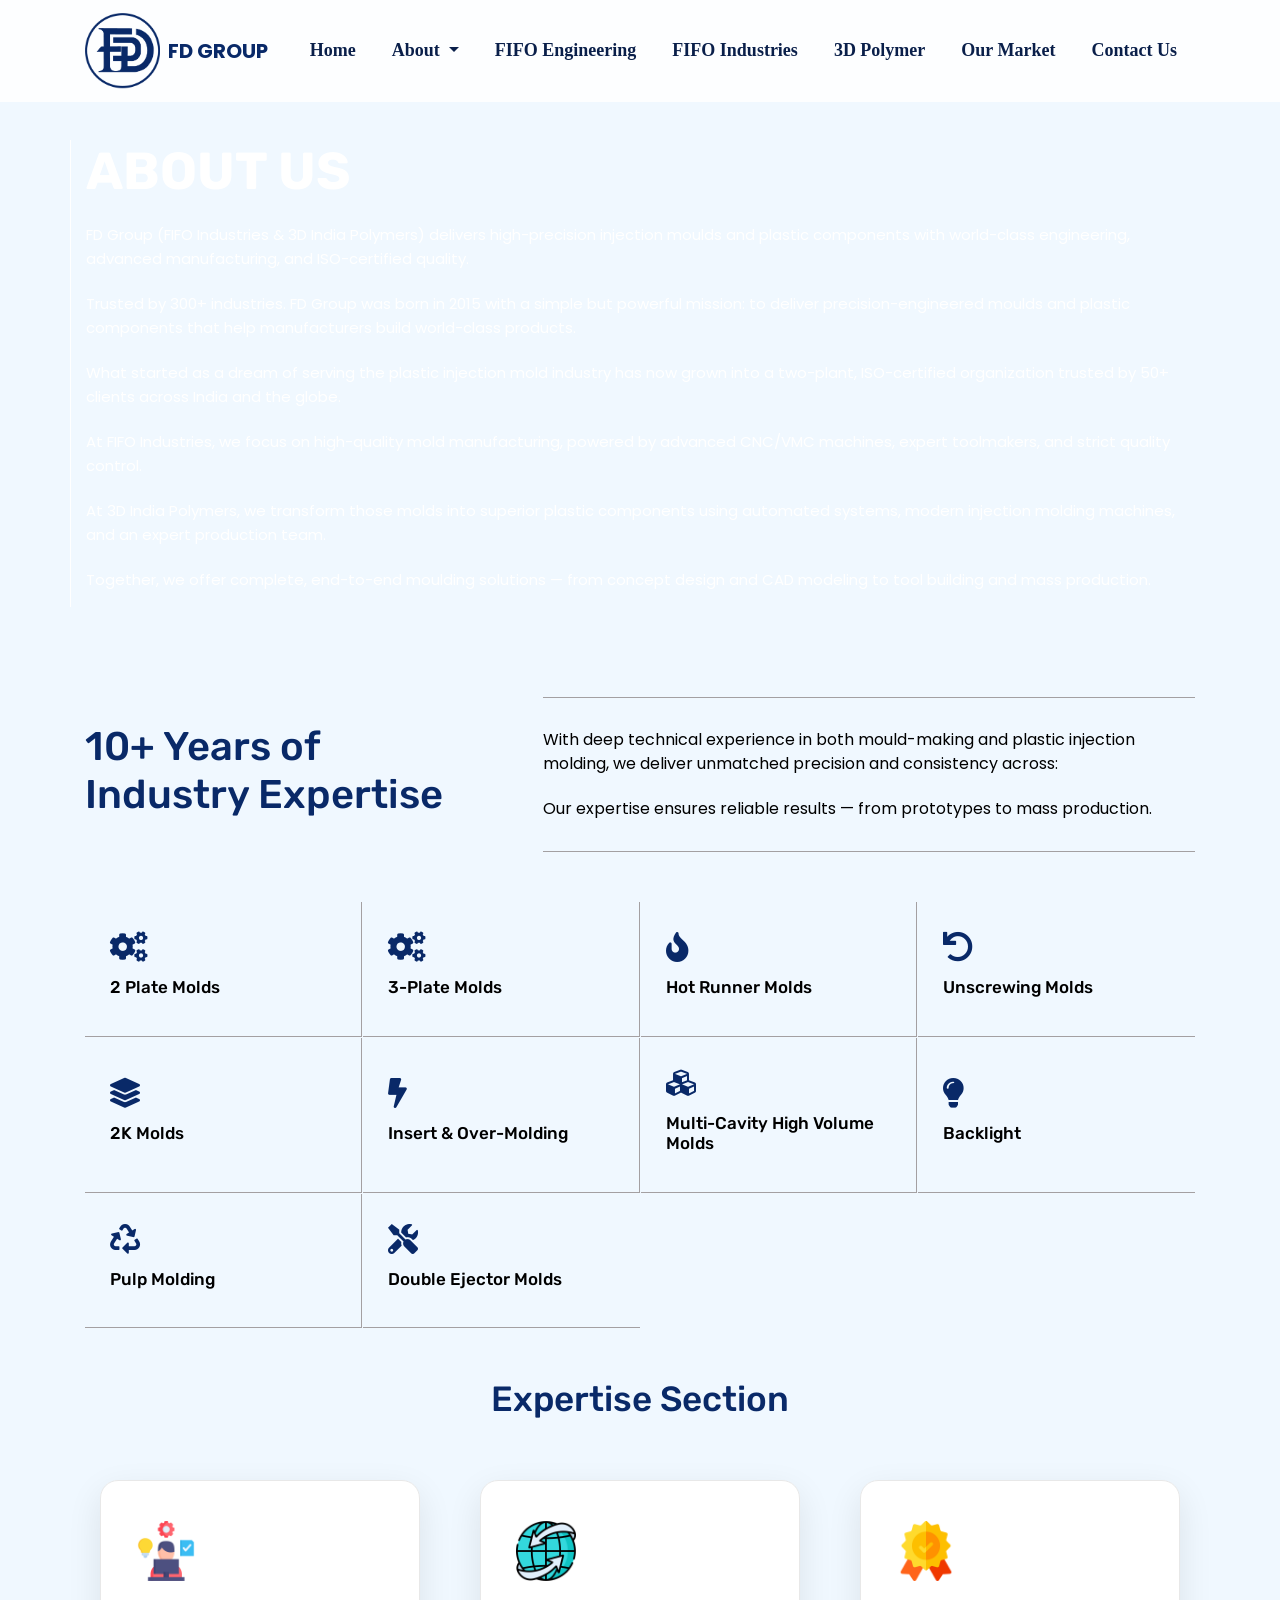
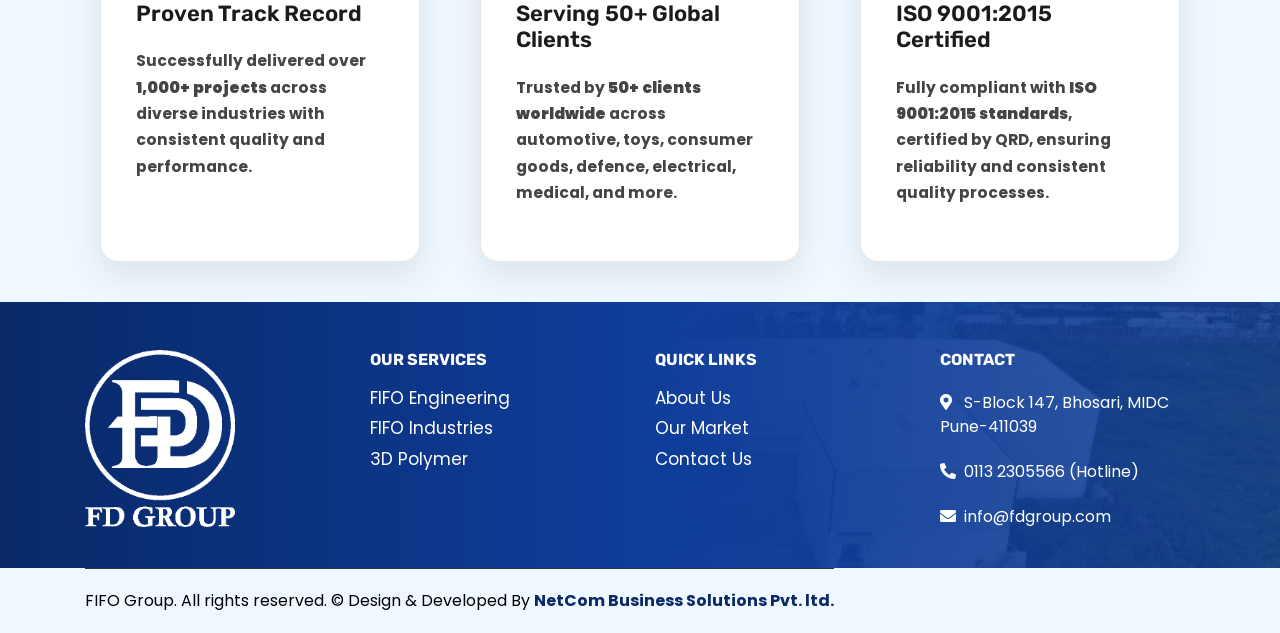
==== about.html @ 77d3b761 "first commit" ====
<!DOCTYPE html>
<html class="no-js" lang="zxx">
  <head>
    <meta charset="utf-8" />
    <meta http-equiv="x-ua-compatible" content="ie=edge" />
    <title>About Us</title>
    <meta name="description" content="" />
    <meta name="viewport" content="width=device-width, initial-scale=1" />
    <link
      rel="shortcut icon"
      type="image/x-icon"
      href="img/logo/fifo-logo-footer.png"
    />
    <!-- Place favicon.ico in the root directory -->

    <!-- CSS here -->
    <link rel="stylesheet" href="css/bootstrap.min.css" />
    <link rel="stylesheet" href="css/animate.min.css" />
    <link rel="stylesheet" href="css/magnific-popup.css" />
    <link rel="stylesheet" href="fontawesome/css/all.min.css" />
    <link rel="stylesheet" href="css/dripicons.css" />
    <link rel="stylesheet" href="css/slick.css" />
    <link rel="stylesheet" href="css/meanmenu.css" />
    <link rel="stylesheet" href="css/default.css" />
    <link rel="stylesheet" href="css/style.css" />
    <link rel="stylesheet" href="css/responsive.css" />
    <link
      rel="stylesheet"
      href="https://cdnjs.cloudflare.com/ajax/libs/animate.css/4.1.1/animate.min.css"
    />
  </head>
  <body>
    <!-- header -->
    <header>
      <nav class="navbar navbar-expand-lg fixed-top navbar-light">
        <div class="container">
          <!-- LOGO -->
          <a class="navbar-brand d-flex align-items-center" href="#">
            <img src="img/logo/fifo-new-logo.png" width="60" class="mr-2" />
            <span class="font-weight-bold">FD GROUP</span>
          </a>

          <!-- TOGGLER -->
          <button
            class="navbar-toggler"
            type="button"
            data-toggle="collapse"
            data-target="#mainMenu"
          >
            <span class="navbar-toggler-icon"></span>
          </button>

          <!-- MENU -->
          <div
            class="collapse navbar-collapse justify-content-end"
            id="mainMenu"
          >
            <ul class="navbar-nav">
              <li class="nav-item">
                <a class="nav-link" href="index.html">Home</a>
              </li>

              <!-- DROPDOWN -->
              <li class="nav-item dropdown">
                <a
                  class="nav-link dropdown-toggle"
                  href="#"
                  id="aboutDropdown"
                  data-toggle="dropdown"
                >
                  About
                </a>
                <div class="dropdown-menu">
                  <a class="dropdown-item" href="about.html"
                    >Company Background</a
                  >
                  <a class="dropdown-item" href="management-team.html"
                    >Management Team</a
                  >
                  <a class="dropdown-item" href="#">Quality & Certification</a>
                  <a class="dropdown-item" href="#">Locations</a>
                </div>
              </li>

              <li class="nav-item">
                <a class="nav-link" href="fifo-engineering.html"
                  >FIFO Engineering</a
                >
              </li>

              <li class="nav-item">
                <a class="nav-link" href="#">FIFO Industries</a>
              </li>

              <li class="nav-item">
                <a class="nav-link" href="#">3D Polymer</a>
              </li>

              <li class="nav-item">
                <a class="nav-link" href="our-market.html">Our Market</a>
              </li>

              <li class="nav-item">
                <a class="nav-link" href="contact.html">Contact Us</a>
              </li>
            </ul>
          </div>
        </div>
      </nav>
    </header>
    <!-- header-end -->
    <!-- main-area -->
    <main>
      <!-- breadcrumb-area -->

      <!-- <section>
        <div class="container">
          <div class="row">
            <div class="col-md-5">
              <h1 class="text-white about-title">ABOUT US</h1>
              <img src="img/about-expertise.JPG" class="about-img" />
            </div>
            <div class="col-lg-7">
              <p class="about-para text-white">
                FD Group (FIFO Industries & 3D India Polymers) delivers
                high-precision injection moulds and plastic components with
                world-class engineering, advanced manufacturing, and
                ISO-certified quality.
              </p>
              <p class="about-para text-white">
                Trusted by 300+ industries. FD Group was born in 2015 with a
                simple but powerful mission: to deliver precision-engineered
                moulds and plastic components that help manufacturers build
                world-class products. <br />
              </p>
              <p class="about-para text-white">
                What started as a dream of serving the plastic injection mold
                industry has now grown into a two-plant, ISO-certified
                organization trusted by 50+ clients across India and the globe.
                <br />
              </p>
              <p class="about-para text-white">
                At FIFO Industries, we focus on high-quality mold manufacturing,
                powered by advanced CNC/VMC machines, expert toolmakers, and
                strict quality control.<br />
              </p>

              <p class="about-para text-white">
                At 3D India Polymers, we transform those molds into superior
                plastic components using automated systems, modern injection
                molding machines, and an expert production team. <br />
              </p>
              <p class="about-para text-white">
                Together, we offer complete, end-to-end moulding solutions —
                from concept design and CAD modeling to tool building and mass
                production.
              </p>
            </div>
          </div>
        </div>
      </section> -->

      <section class="about-dpc-section">
        <div class="container">
          <div class="row">
            <!-- LEFT CONTENT -->
            <div class="col-lg-12">
              <h1 class="text-white about-title">ABOUT US</h1>

              <p class="about-para text-white">
                FD Group (FIFO Industries & 3D India Polymers) delivers
                high-precision injection moulds and plastic components with
                world-class engineering, advanced manufacturing, and
                ISO-certified quality.
              </p>
              <p class="about-para text-white">
                Trusted by 300+ industries. FD Group was born in 2015 with a
                simple but powerful mission: to deliver precision-engineered
                moulds and plastic components that help manufacturers build
                world-class products. <br />
              </p>
              <p class="about-para text-white">
                What started as a dream of serving the plastic injection mold
                industry has now grown into a two-plant, ISO-certified
                organization trusted by 50+ clients across India and the globe.
                <br />
              </p>
              <p class="about-para text-white">
                At FIFO Industries, we focus on high-quality mold manufacturing,
                powered by advanced CNC/VMC machines, expert toolmakers, and
                strict quality control.<br />
              </p>

              <p class="about-para text-white">
                At 3D India Polymers, we transform those molds into superior
                plastic components using automated systems, modern injection
                molding machines, and an expert production team. <br />
              </p>
              <p class="about-para text-white">
                Together, we offer complete, end-to-end moulding solutions —
                from concept design and CAD modeling to tool building and mass
                production.
              </p>
            </div>

            <!-- RIGHT IMAGE -->
            <!-- <div class="col-lg-3">
              <div class="about-img-box">
                <img src="img/about-expertise.JPG" class="about-img" />
              </div>
            </div> -->
          </div>
        </div>
      </section>

      <!-- <section class="about">
        <div class="container">
          <div class="row">
            <div class="col-md-5">
              <img src="img/why-choose-us.JPG" alt="" />
            </div>
            <div class="col-lg-7">
              <h1 class="text-white about-title">ABOUT US</h1>

              <p class="about-para text-white">
                FD Group (FIFO Industries & 3D India Polymers) delivers
                high-precision injection moulds and plastic components with
                world-class engineering, advanced manufacturing, and
                ISO-certified quality.
              </p>
              <p class="about-para text-white">
                Trusted by 300+ industries. FD Group was born in 2015 with a
                simple but powerful mission: to deliver precision-engineered
                moulds and plastic components that help manufacturers build
                world-class products. <br />
              </p>
              <p class="about-para text-white">
                What started as a dream of serving the plastic injection mold
                industry has now grown into a two-plant, ISO-certified
                organization trusted by 50+ clients across India and the globe.
                <br />
              </p>
              <p class="about-para text-white">
                At FIFO Industries, we focus on high-quality mold manufacturing,
                powered by advanced CNC/VMC machines, expert toolmakers, and
                strict quality control.<br />
              </p>

              <p class="about-para text-white">
                At 3D India Polymers, we transform those molds into superior
                plastic components using automated systems, modern injection
                molding machines, and an expert production team. <br />
              </p>
              <p class="about-para text-white">
                Together, we offer complete, end-to-end moulding solutions —
                from concept design and CAD modeling to tool building and mass
                production.
              </p>
            </div>
          </div>
        </div>
      </section> -->

      <section class="mini-section1">
        <div class="container">
          <div class="text">
            <div class="text">
              <h1>
                10+ Years of <br />
                Industry Expertise
              </h1>
            </div>
            <div class="text2">
              <hr />
              <p>
                With deep technical experience in both mould-making and plastic
                injection molding, we deliver unmatched precision and
                consistency across:
              </p>
              <p>
                Our expertise ensures reliable results — from prototypes to mass
                production.
              </p>
              <hr />
            </div>
          </div>
        </div>
      </section>

      <section class="mini-section">
        <div class="w-layout-blockcontainer container w-container">
          <div class="service-wrap">
            <div
              data-w-id="7a7e7ac7-c0bf-122e-ecba-cdf58e0408f5"
              class="w-dyn-list"
              style="
                opacity: 1;
                transform: translate3d(0px, 0px, 0px) scale3d(1, 1, 1)
                  rotateX(0deg) rotateY(0deg) rotateZ(0deg) skew(0deg, 0deg);
                transform-style: preserve-3d;
              "
            >
              <div role="list" class="service-block w-dyn-items">
                <div role="listitem" class="collection-item w-dyn-item">
                  <a
                    data-w-id="677d3052-27be-6356-439b-ff1f54be1cab"
                    href="/service/e-commerce-solutions"
                    class="service-mini-card w-inline-block"
                    ><div class="service-inner">
                      <i class="fa fa-cogs"></i>
                      <!-- <img
                        src="https://cdn.prod.website-files.com/67bc4cf7599f8d427e755433/67f8b754d1d997a80bdb32c3_service-icon-08.svg"
                        loading="lazy"
                        width="24"
                        height="24"
                        alt="E-commerce Solutions"
                      /> -->
                      <h4 class="color-white">2 Plate Molds</h4>
                    </div>
                    <div class="card-animation" style="display: none">
                      <div
                        class="card-col white-10"
                        style="width: 0%; height: 132px"
                      ></div>
                      <div
                        class="card-col white-10"
                        style="width: 0%; height: 132px"
                      ></div>
                      <div
                        class="card-col white-10"
                        style="width: 0%; height: 132px"
                      ></div>
                      <div
                        class="card-col white-10"
                        style="width: 0%; height: 132px"
                      ></div></div
                  ></a>
                </div>
                <div role="listitem" class="collection-item w-dyn-item">
                  <a
                    data-w-id="677d3052-27be-6356-439b-ff1f54be1cab"
                    href="/service/social-media-management"
                    class="service-mini-card w-inline-block"
                    ><div class="service-inner">
                      <i class="fa fa-cogs"></i>
                      <h4 class="color-white">3-Plate Molds</h4>
                    </div>
                    <div class="card-animation" style="display: none">
                      <div
                        class="card-col white-10"
                        style="width: 0%; height: 132px"
                      ></div>
                      <div
                        class="card-col white-10"
                        style="width: 0%; height: 132px"
                      ></div>
                      <div
                        class="card-col white-10"
                        style="width: 0%; height: 132px"
                      ></div>
                      <div
                        class="card-col white-10"
                        style="width: 0%; height: 132px"
                      ></div></div
                  ></a>
                </div>
                <div role="listitem" class="collection-item w-dyn-item">
                  <a
                    data-w-id="677d3052-27be-6356-439b-ff1f54be1cab"
                    href="/service/seo-content-strategy"
                    class="service-mini-card w-inline-block"
                    ><div class="service-inner">
                      <i class="fa fa-fire"></i>
                      <h4 class="color-white">Hot Runner Molds</h4>
                    </div>
                    <div class="card-animation" style="display: none">
                      <div
                        class="card-col white-10"
                        style="width: 0%; height: 132px"
                      ></div>
                      <div
                        class="card-col white-10"
                        style="width: 0%; height: 132px"
                      ></div>
                      <div
                        class="card-col white-10"
                        style="width: 0%; height: 132px"
                      ></div>
                      <div
                        class="card-col white-10"
                        style="width: 0%; height: 132px"
                      ></div></div
                  ></a>
                </div>
                <div role="listitem" class="collection-item w-dyn-item">
                  <a
                    data-w-id="677d3052-27be-6356-439b-ff1f54be1cab"
                    href="/service/brand-identity"
                    class="service-mini-card w-inline-block"
                    ><div class="service-inner">
                      <i class="fa fa-undo"></i>
                      <h4 class="color-white">Unscrewing Molds</h4>
                    </div>
                    <div class="card-animation" style="display: none">
                      <div
                        class="card-col white-10"
                        style="width: 0%; height: 132px"
                      ></div>
                      <div
                        class="card-col white-10"
                        style="width: 0%; height: 132px"
                      ></div>
                      <div
                        class="card-col white-10"
                        style="width: 0%; height: 132px"
                      ></div>
                      <div
                        class="card-col white-10"
                        style="width: 0%; height: 132px"
                      ></div></div
                  ></a>
                </div>

                <div role="listitem" class="collection-item w-dyn-item">
                  <a
                    data-w-id="677d3052-27be-6356-439b-ff1f54be1cab"
                    href="/service/web-development"
                    class="service-mini-card w-inline-block"
                    ><div class="service-inner">
                      <i class="fa fa-layer-group"></i>
                      <h4 class="color-white">2K Molds</h4>
                    </div>
                    <div class="card-animation" style="display: none">
                      <div
                        class="card-col white-10"
                        style="width: 0%; height: 132px"
                      ></div>
                      <div
                        class="card-col white-10"
                        style="width: 0%; height: 132px"
                      ></div>
                      <div
                        class="card-col white-10"
                        style="width: 0%; height: 132px"
                      ></div>
                      <div
                        class="card-col white-10"
                        style="width: 0%; height: 132px"
                      ></div></div
                  ></a>
                </div>
                <div role="listitem" class="collection-item w-dyn-item">
                  <a
                    data-w-id="677d3052-27be-6356-439b-ff1f54be1cab"
                    href="/service/digital-marketing"
                    class="service-mini-card w-inline-block"
                    ><div class="service-inner">
                      <i class="fa fa-bolt"></i>
                      <h4 class="color-white">Insert & Over-Molding</h4>
                    </div>
                    <div class="card-animation" style="display: none">
                      <div
                        class="card-col white-10"
                        style="width: 0%; height: 132px"
                      ></div>
                      <div
                        class="card-col white-10"
                        style="width: 0%; height: 132px"
                      ></div>
                      <div
                        class="card-col white-10"
                        style="width: 0%; height: 132px"
                      ></div>
                      <div
                        class="card-col white-10"
                        style="width: 0%; height: 132px"
                      ></div></div
                  ></a>
                </div>
                <div role="listitem" class="collection-item w-dyn-item">
                  <a
                    data-w-id="677d3052-27be-6356-439b-ff1f54be1cab"
                    href="/service/app-development"
                    class="service-mini-card w-inline-block"
                    ><div class="service-inner">
                      <i class="fa fa-cubes"></i>
                      <h4 class="color-white">
                        Multi-Cavity High Volume Molds
                      </h4>
                    </div>
                    <div class="card-animation" style="display: none">
                      <div
                        class="card-col white-10"
                        style="width: 0%; height: 132px"
                      ></div>
                      <div
                        class="card-col white-10"
                        style="width: 0%; height: 132px"
                      ></div>
                      <div
                        class="card-col white-10"
                        style="width: 0%; height: 132px"
                      ></div>
                      <div
                        class="card-col white-10"
                        style="width: 0%; height: 132px"
                      ></div></div
                  ></a>
                </div>
                <div role="listitem" class="collection-item w-dyn-item">
                  <a
                    data-w-id="677d3052-27be-6356-439b-ff1f54be1cab"
                    href="/service/ui-ux-design"
                    class="service-mini-card w-inline-block"
                    ><div class="service-inner">
                      <i class="fa fa-lightbulb"></i>
                      <h4 class="color-white">Backlight</h4>
                    </div>
                    <div class="card-animation" style="display: none">
                      <div
                        class="card-col white-10"
                        style="width: 0%; height: 132px"
                      ></div>
                      <div
                        class="card-col white-10"
                        style="width: 0%; height: 132px"
                      ></div>
                      <div
                        class="card-col white-10"
                        style="width: 0%; height: 132px"
                      ></div>
                      <div
                        class="card-col white-10"
                        style="width: 0%; height: 132px"
                      ></div></div
                  ></a>
                </div>
                <div role="listitem" class="collection-item w-dyn-item">
                  <a
                    data-w-id="677d3052-27be-6356-439b-ff1f54be1cab"
                    href="/service/ui-ux-design"
                    class="service-mini-card w-inline-block"
                    ><div class="service-inner">
                      <i class="fa fa-recycle"></i>
                      <h4 class="color-white">Pulp Molding</h4>
                    </div>
                    <div class="card-animation" style="display: none">
                      <div
                        class="card-col white-10"
                        style="width: 0%; height: 132px"
                      ></div>
                      <div
                        class="card-col white-10"
                        style="width: 0%; height: 132px"
                      ></div>
                      <div
                        class="card-col white-10"
                        style="width: 0%; height: 132px"
                      ></div>
                      <div
                        class="card-col white-10"
                        style="width: 0%; height: 132px"
                      ></div></div
                  ></a>
                </div>
                <div role="listitem" class="collection-item w-dyn-item">
                  <a
                    data-w-id="677d3052-27be-6356-439b-ff1f54be1cab"
                    href="/service/ui-ux-design"
                    class="service-mini-card w-inline-block"
                    ><div class="service-inner">
                      <i class="fa fa-tools"></i>
                      <h4 class="color-white">Double Ejector Molds</h4>
                    </div>
                    <div class="card-animation" style="display: none">
                      <div
                        class="card-col white-10"
                        style="width: 0%; height: 132px"
                      ></div>
                      <div
                        class="card-col white-10"
                        style="width: 0%; height: 132px"
                      ></div>
                      <div
                        class="card-col white-10"
                        style="width: 0%; height: 132px"
                      ></div>
                      <div
                        class="card-col white-10"
                        style="width: 0%; height: 132px"
                      ></div></div
                  ></a>
                </div>
              </div>
            </div>
          </div>
        </div>
      </section>

      <section class="features-section">
        <div class="container section-title">
          <h2>Expertise Section</h2>
          <div class="row wow animate__animated animate__fadeInUp">
            <!-- Card 1 -->
            <div class="col-md-4">
              <div class="feature-box">
                <img src="img/icon/project.png" alt="Proven Track Record" />
                <h3 class="feature-title">Proven Track Record</h3>
                <p class="feature-text">
                  Successfully delivered over
                  <strong>1,000+ projects</strong> across diverse industries
                  with consistent quality and performance.
                </p>
              </div>
            </div>

            <!-- Card 2 -->
            <div class="col-md-4">
              <div class="feature-box">
                <img src="img/icon/worldwide.png" alt="Proven Track Record" />
                <h3 class="feature-title">Serving 50+ Global Clients</h3>
                <p class="feature-text">
                  Trusted by <strong>50+ clients worldwide</strong> across
                  automotive, toys, consumer goods, defence, electrical,
                  medical, and more.
                </p>
              </div>
            </div>

            <!-- Card 3 -->
            <div class="col-md-4">
              <div class="feature-box">
                <img src="img/icon/certified.png" alt="Proven Track Record" />
                <h3 class="feature-title">ISO 9001:2015 Certified</h3>
                <p class="feature-text">
                  Fully compliant with <strong>ISO 9001:2015 standards</strong>,
                  certified by QRD, ensuring reliability and consistent quality
                  processes.
                </p>
              </div>
            </div>
          </div>
        </div>
      </section>

      <!-- about-area-end -->
    </main>
    <!-- main-area-end -->
    <!-- footer -->
    <footer class="footer bg-light text-dark pt-5">
      <div class="container">
        <div class="row">
          <!-- Logo & Description -->
          <div class="col-md-3 mb-4">
            <img
              src="img/logo/fifo-logo-footer.png"
              alt="FD Group Logo"
              class="mb-3"
              style="width: 150px"
            />

            <!-- <div class="social-icons">
              <a href="#" class="btn btn-outline-dark btn-sm rounded-0 mr-2"
                ><i class="fab fa-facebook-f"></i
              ></a>
              <a href="#" class="btn btn-outline-dark btn-sm rounded-0 mr-2"
                ><i class="fab fa-instagram"></i
              ></a>
              <a href="#" class="btn btn-outline-dark btn-sm rounded-0 mr-2"
                ><i class="fab fa-linkedin-in"></i
              ></a>
            </div> -->
          </div>

          <!-- Services -->
          <div class="col-md-3 mb-4">
            <h6 class="text-uppercase font-weight-bold mb-3">Our Services</h6>
            <ul class="list-unstyled">
              <li><a href="fifo-engineering.html">FIFO Engineering</a></li>
              <li><a href="#">FIFO Industries</a></li>
              <li><a href="#">3D Polymer</a></li>
            </ul>
          </div>

          <!-- Quick Links -->
          <div class="col-md-3 mb-4">
            <h6 class="text-uppercase font-weight-bold mb-3">Quick Links</h6>
            <ul class="list-unstyled">
              <li><a href="about.html">About Us</a></li>
              <li><a href="our-market.html">Our Market</a></li>

              <li><a href="contact.html">Contact Us</a></li>
            </ul>
          </div>

          <!-- Contact Info -->
          <div class="col-md-3 mb-4">
            <h6 class="text-uppercase font-weight-bold mb-3">Contact</h6>
            <p style="color: white">
              <i class="fas fa-map-marker-alt mr-2" style="color: white"></i>
              S-Block 147, Bhosari, MIDC Pune-411039
            </p>
            <p style="color: white">
              <i class="fas fa-phone-alt mr-2" style="color: #fff"></i>0113
              2305566 (Hotline)
            </p>
            <p style="color: white">
              <i class="fas fa-envelope mr-2" style="color: #fff"></i
              >info@fdgroup.com
            </p>
          </div>
        </div>

        <!-- <div class="text-center">
          <p class="mb-0">© 2025 FD GROUP. All Rights Reserved.</p>
        </div> -->
      </div>
    </footer>
    <div class="container">
      <div class="copyright-wrap">
        <div class="container">
          <div class="row">
            <div class="copyright-text text-center">
              <p>
                FIFO Group. All rights reserved. © Design &amp; Developed By
                <a href="https://netcom-india.com/" target="_blank"
                  ><b> NetCom Business Solutions Pvt. ltd. </b></a
                >
              </p>
            </div>
          </div>
        </div>
      </div>
    </div>
    <!-- footer-end -->

    <!-- JS here -->
    <script src="js/vendor/modernizr-3.5.0.min.js"></script>
    <script src="js/vendor/jquery-1.12.4.min.js"></script>
    <script src="js/popper.min.js"></script>
    <script src="js/bootstrap.min.js"></script>
    <script src="js/one-page-nav-min.js"></script>
    <script src="js/slick.min.js"></script>
    <script src="js/ajax-form.js"></script>
    <script src="js/paroller.js"></script>
    <script src="js/wow.min.js"></script>
    <script src="js/js_isotope.pkgd.min.js"></script>
    <script src="js/imagesloaded.min.js"></script>
    <script src="js/jquery.meanmenu.min.js"></script>
    <script src="js/parallax.min.js"></script>
    <script src="js/jquery.waypoints.min.js"></script>
    <script src="js/jquery.counterup.min.js"></script>
    <script src="js/jquery.scrollUp.min.js"></script>
    <script src="js/parallax-scroll.js"></script>
    <script src="js/jquery.magnific-popup.min.js"></script>
    <script src="js/element-in-view.js"></script>
    <script src="js/main.js"></script>
    <script src="https://cdnjs.cloudflare.com/ajax/libs/wow/1.1.2/wow.min.js"></script>
  </body>

  <!-- Mirrored from htmldemo.zcubethemes.com/fabr/about.html by HTTrack Website Copier/3.x [XR&CO'2014], Mon, 01 Sep 2025 11:55:13 GMT -->
</html>
---- css/dripicons.css ----
@charset "UTF-8";

@font-face {
  font-family: "dripicons-v2";
  src:url("../fonts/dripicons-v2.eot");
  src:url("../fonts/dripicons-v2d41d.eot?#iefix") format("embedded-opentype"),
    url("../fonts/dripicons-v2.woff") format("woff"),
    url("../fonts/dripicons-v2.ttf") format("truetype"),
    url("../fonts/dripicons-v2.svg#dripicons-v2") format("svg");
  font-weight: normal;
  font-style: normal;

}

[data-icon]:before {
  font-family: "dripicons-v2" !important;
  content: attr(data-icon);
  font-style: normal !important;
  font-weight: normal !important;
  font-variant: normal !important;
  text-transform: none !important;
  speak: none;
  line-height: 1;
  -webkit-font-smoothing: antialiased;
  -moz-osx-font-smoothing: grayscale;
}

[class^="dripicons-"]:before,
[class*=" dripicons-"]:before {
  font-family: "dripicons-v2" !important;
  font-style: normal !important;
  font-weight: normal !important;
  font-variant: normal !important;
  text-transform: none !important;
  speak: none;
  line-height: 1;
  -webkit-font-smoothing: antialiased;
  -moz-osx-font-smoothing: grayscale;
}

.dripicons-alarm:before {
  content: "\61";
}
.dripicons-align-center:before {
  content: "\62";
}
.dripicons-align-justify:before {
  content: "\63";
}
.dripicons-align-left:before {
  content: "\64";
}
.dripicons-align-right:before {
  content: "\65";
}
.dripicons-anchor:before {
  content: "\66";
}
.dripicons-archive:before {
  content: "\67";
}
.dripicons-arrow-down:before {
  content: "\68";
}
.dripicons-arrow-left:before {
  content: "\69";
}
.dripicons-arrow-right:before {
  content: "\6a";
}
.dripicons-arrow-thin-down:before {
  content: "\6b";
}
.dripicons-arrow-thin-left:before {
  content: "\6c";
}
.dripicons-arrow-thin-right:before {
  content: "\6d";
}
.dripicons-arrow-thin-up:before {
  content: "\6e";
}
.dripicons-arrow-up:before {
  content: "\6f";
}
.dripicons-article:before {
  content: "\70";
}
.dripicons-backspace:before {
  content: "\71";
}
.dripicons-basket:before {
  content: "\72";
}
.dripicons-basketball:before {
  content: "\73";
}
.dripicons-battery-empty:before {
  content: "\74";
}
.dripicons-battery-full:before {
  content: "\75";
}
.dripicons-battery-low:before {
  content: "\76";
}
.dripicons-battery-medium:before {
  content: "\77";
}
.dripicons-bell:before {
  content: "\78";
}
.dripicons-blog:before {
  content: "\79";
}
.dripicons-bluetooth:before {
  content: "\7a";
}
.dripicons-bold:before {
  content: "\41";
}
.dripicons-bookmark:before {
  content: "\42";
}
.dripicons-bookmarks:before {
  content: "\43";
}
.dripicons-box:before {
  content: "\44";
}
.dripicons-briefcase:before {
  content: "\45";
}
.dripicons-brightness-low:before {
  content: "\46";
}
.dripicons-brightness-max:before {
  content: "\47";
}
.dripicons-brightness-medium:before {
  content: "\48";
}
.dripicons-broadcast:before {
  content: "\49";
}
.dripicons-browser:before {
  content: "\4a";
}
.dripicons-browser-upload:before {
  content: "\4b";
}
.dripicons-brush:before {
  content: "\4c";
}
.dripicons-calendar:before {
  content: "\4d";
}
.dripicons-camcorder:before {
  content: "\4e";
}
.dripicons-camera:before {
  content: "\4f";
}
.dripicons-card:before {
  content: "\50";
}
.dripicons-cart:before {
  content: "\51";
}
.dripicons-checklist:before {
  content: "\52";
}
.dripicons-checkmark:before {
  content: "\53";
}
.dripicons-chevron-down:before {
  content: "\54";
}
.dripicons-chevron-left:before {
  content: "\55";
}
.dripicons-chevron-right:before {
  content: "\56";
}
.dripicons-chevron-up:before {
  content: "\57";
}
.dripicons-clipboard:before {
  content: "\58";
}
.dripicons-clock:before {
  content: "\59";
}
.dripicons-clockwise:before {
  content: "\5a";
}
.dripicons-cloud:before {
  content: "\30";
}
.dripicons-cloud-download:before {
  content: "\31";
}
.dripicons-cloud-upload:before {
  content: "\32";
}
.dripicons-code:before {
  content: "\33";
}
.dripicons-contract:before {
  content: "\34";
}
.dripicons-contract-2:before {
  content: "\35";
}
.dripicons-conversation:before {
  content: "\36";
}
.dripicons-copy:before {
  content: "\37";
}
.dripicons-crop:before {
  content: "\38";
}
.dripicons-cross:before {
  content: "\39";
}
.dripicons-crosshair:before {
  content: "\21";
}
.dripicons-cutlery:before {
  content: "\22";
}
.dripicons-device-desktop:before {
  content: "\23";
}
.dripicons-device-mobile:before {
  content: "\24";
}
.dripicons-device-tablet:before {
  content: "\25";
}
.dripicons-direction:before {
  content: "\26";
}
.dripicons-disc:before {
  content: "\27";
}
.dripicons-document:before {
  content: "\28";
}
.dripicons-document-delete:before {
  content: "\29";
}
.dripicons-document-edit:before {
  content: "\2a";
}
.dripicons-document-new:before {
  content: "\2b";
}
.dripicons-document-remove:before {
  content: "\2c";
}
.dripicons-dot:before {
  content: "\2d";
}
.dripicons-dots-2:before {
  content: "\2e";
}
.dripicons-dots-3:before {
  content: "\2f";
}
.dripicons-download:before {
  content: "\3a";
}
.dripicons-duplicate:before {
  content: "\3b";
}
.dripicons-enter:before {
  content: "\3c";
}
.dripicons-exit:before {
  content: "\3d";
}
.dripicons-expand:before {
  content: "\3e";
}
.dripicons-expand-2:before {
  content: "\3f";
}
.dripicons-experiment:before {
  content: "\40";
}
.dripicons-export:before {
  content: "\5b";
}
.dripicons-feed:before {
  content: "\5d";
}
.dripicons-flag:before {
  content: "\5e";
}
.dripicons-flashlight:before {
  content: "\5f";
}
.dripicons-folder:before {
  content: "\60";
}
.dripicons-folder-open:before {
  content: "\7b";
}
.dripicons-forward:before {
  content: "\7c";
}
.dripicons-gaming:before {
  content: "\7d";
}
.dripicons-gear:before {
  content: "\7e";
}
.dripicons-graduation:before {
  content: "\5c";
}
.dripicons-graph-bar:before {
  content: "\e000";
}
.dripicons-graph-line:before {
  content: "\e001";
}
.dripicons-graph-pie:before {
  content: "\e002";
}
.dripicons-headset:before {
  content: "\e003";
}
.dripicons-heart:before {
  content: "\e004";
}
.dripicons-help:before {
  content: "\e005";
}
.dripicons-home:before {
  content: "\e006";
}
.dripicons-hourglass:before {
  content: "\e007";
}
.dripicons-inbox:before {
  content: "\e008";
}
.dripicons-information:before {
  content: "\e009";
}
.dripicons-italic:before {
  content: "\e00a";
}
.dripicons-jewel:before {
  content: "\e00b";
}
.dripicons-lifting:before {
  content: "\e00c";
}
.dripicons-lightbulb:before {
  content: "\e00d";
}
.dripicons-link:before {
  content: "\e00e";
}
.dripicons-link-broken:before {
  content: "\e00f";
}
.dripicons-list:before {
  content: "\e010";
}
.dripicons-loading:before {
  content: "\e011";
}
.dripicons-location:before {
  content: "\e012";
}
.dripicons-lock:before {
  content: "\e013";
}
.dripicons-lock-open:before {
  content: "\e014";
}
.dripicons-mail:before {
  content: "\e015";
}
.dripicons-map:before {
  content: "\e016";
}
.dripicons-media-loop:before {
  content: "\e017";
}
.dripicons-media-next:before {
  content: "\e018";
}
.dripicons-media-pause:before {
  content: "\e019";
}
.dripicons-media-play:before {
  content: "\e01a";
}
.dripicons-media-previous:before {
  content: "\e01b";
}
.dripicons-media-record:before {
  content: "\e01c";
}
.dripicons-media-shuffle:before {
  content: "\e01d";
}
.dripicons-media-stop:before {
  content: "\e01e";
}
.dripicons-medical:before {
  content: "\e01f";
}
.dripicons-menu:before {
  content: "\e020";
}
.dripicons-message:before {
  content: "\e021";
}
.dripicons-meter:before {
  content: "\e022";
}
.dripicons-microphone:before {
  content: "\e023";
}
.dripicons-minus:before {
  content: "\e024";
}
.dripicons-monitor:before {
  content: "\e025";
}
.dripicons-move:before {
  content: "\e026";
}
.dripicons-music:before {
  content: "\e027";
}
.dripicons-network-1:before {
  content: "\e028";
}
.dripicons-network-2:before {
  content: "\e029";
}
.dripicons-network-3:before {
  content: "\e02a";
}
.dripicons-network-4:before {
  content: "\e02b";
}
.dripicons-network-5:before {
  content: "\e02c";
}
.dripicons-pamphlet:before {
  content: "\e02d";
}
.dripicons-paperclip:before {
  content: "\e02e";
}
.dripicons-pencil:before {
  content: "\e02f";
}
.dripicons-phone:before {
  content: "\e030";
}
.dripicons-photo:before {
  content: "\e031";
}
.dripicons-photo-group:before {
  content: "\e032";
}
.dripicons-pill:before {
  content: "\e033";
}
.dripicons-pin:before {
  content: "\e034";
}
.dripicons-plus:before {
  content: "\e035";
}
.dripicons-power:before {
  content: "\e036";
}
.dripicons-preview:before {
  content: "\e037";
}
.dripicons-print:before {
  content: "\e038";
}
.dripicons-pulse:before {
  content: "\e039";
}
.dripicons-question:before {
  content: "\e03a";
}
.dripicons-reply:before {
  content: "\e03b";
}
.dripicons-reply-all:before {
  content: "\e03c";
}
.dripicons-return:before {
  content: "\e03d";
}
.dripicons-retweet:before {
  content: "\e03e";
}
.dripicons-rocket:before {
  content: "\e03f";
}
.dripicons-scale:before {
  content: "\e040";
}
.dripicons-search:before {
  content: "\e041";
}
.dripicons-shopping-bag:before {
  content: "\e042";
}
.dripicons-skip:before {
  content: "\e043";
}
.dripicons-stack:before {
  content: "\e044";
}
.dripicons-star:before {
  content: "\e045";
}
.dripicons-stopwatch:before {
  content: "\e046";
}
.dripicons-store:before {
  content: "\e047";
}
.dripicons-suitcase:before {
  content: "\e048";
}
.dripicons-swap:before {
  content: "\e049";
}
.dripicons-tag:before {
  content: "\e04a";
}
.dripicons-tag-delete:before {
  content: "\e04b";
}
.dripicons-tags:before {
  content: "\e04c";
}
.dripicons-thumbs-down:before {
  content: "\e04d";
}
.dripicons-thumbs-up:before {
  content: "\e04e";
}
.dripicons-ticket:before {
  content: "\e04f";
}
.dripicons-time-reverse:before {
  content: "\e050";
}
.dripicons-to-do:before {
  content: "\e051";
}
.dripicons-toggles:before {
  content: "\e052";
}
.dripicons-trash:before {
  content: "\e053";
}
.dripicons-trophy:before {
  content: "\e054";
}
.dripicons-upload:before {
  content: "\e055";
}
.dripicons-user:before {
  content: "\e056";
}
.dripicons-user-group:before {
  content: "\e057";
}
.dripicons-user-id:before {
  content: "\e058";
}
.dripicons-vibrate:before {
  content: "\e059";
}
.dripicons-view-apps:before {
  content: "\e05a";
}
.dripicons-view-list:before {
  content: "\e05b";
}
.dripicons-view-list-large:before {
  content: "\e05c";
}
.dripicons-view-thumb:before {
  content: "\e05d";
}
.dripicons-volume-full:before {
  content: "\e05e";
}
.dripicons-volume-low:before {
  content: "\e05f";
}
.dripicons-volume-medium:before {
  content: "\e060";
}
.dripicons-volume-off:before {
  content: "\e061";
}
.dripicons-wallet:before {
  content: "\e062";
}
.dripicons-warning:before {
  content: "\e063";
}
.dripicons-web:before {
  content: "\e064";
}
.dripicons-weight:before {
  content: "\e065";
}
.dripicons-wifi:before {
  content: "\e066";
}
.dripicons-wrong:before {
  content: "\e067";
}
.dripicons-zoom-in:before {
  content: "\e068";
}
.dripicons-zoom-out:before {
  content: "\e069";
}
---- css/default.css ----
/* Deafult Margin & Padding */
/*-- Margin Top --*/
.mt-5 {
	margin-top: 5px;
}
.mt-10 {
	margin-top: 10px;
}
.mt-15 {
	margin-top: 15px;
}
.mt-20 {
	margin-top: 20px;
}
.mt-25 {
	margin-top: 25px;
}
.mt-30 {
	margin-top: 30px;
}
.mt-35 {
	margin-top: 35px;
}
.mt-40 {
	margin-top: 40px;
}
.mt-45 {
	margin-top: 45px;
}
.mt-50 {
	margin-top: 50px;
}
.mt-55 {
	margin-top: 55px;
}
.mt-60 {
	margin-top: 60px;
}
.mt-65 {
	margin-top: 65px;
}
.mt-70 {
	margin-top: 70px;
}
.mt-75 {
	margin-top: 75px;
}
.mt-80 {
	margin-top: 80px;
}
.mt-85 {
	margin-top: 85px;
}
.mt-90 {
	margin-top: 90px;
}
.mt-95 {
	margin-top: 95px;
}
.mt-100 {
	margin-top: 100px;
}
.mt-105 {
	margin-top: 105px;
}
.mt-110 {
	margin-top: 110px;
}
.mt-115 {
	margin-top: 115px;
}
.mt-120 {
	margin-top: 120px;
}
.mt-125 {
	margin-top: 125px;
}
.mt-130 {
	margin-top: 130px;
}
.mt-135 {
	margin-top: 135px;
}
.mt-140 {
	margin-top: 140px;
}
.mt-145 {
	margin-top: 145px;
}
.mt-150 {
	margin-top: 150px;
}
.mt-155 {
	margin-top: 155px;
}
.mt-160 {
	margin-top: 160px;
}
.mt-165 {
	margin-top: 165px;
}
.mt-170 {
	margin-top: 170px;
}
.mt-175 {
	margin-top: 175px;
}
.mt-180 {
	margin-top: 180px;
}
.mt-185 {
	margin-top: 185px;
}
.mt-190 {
	margin-top: 190px;
}
.mt-195 {
	margin-top: 195px;
}
.mt-200 {
	margin-top: 200px;
}
/*-- Margin Bottom --*/

.mb-5 {
	margin-bottom: 5px;
}
.mb-10 {
	margin-bottom: 10px;
}
.mb-15 {
	margin-bottom: 15px;
}
.mb-20 {
	margin-bottom: 20px;
}
.mb-25 {
	margin-bottom: 25px;
}
.mb-30 {
	margin-bottom: 30px;
}
.mb-35 {
	margin-bottom: 35px;
}
.mb-40 {
	margin-bottom: 40px;
}
.mb-45 {
	margin-bottom: 45px;
}
.mb-50 {
	margin-bottom: 50px;
}
.mb-55 {
	margin-bottom: 55px;
}
.mb-60 {
	margin-bottom: 60px;
}
.mb-65 {
	margin-bottom: 65px;
}
.mb-70 {
	margin-bottom: 70px;
}
.mb-75 {
	margin-bottom: 75px;
}
.mb-80 {
	margin-bottom: 80px;
}
.mb-85 {
	margin-bottom: 85px;
}
.mb-90 {
	margin-bottom: 90px;
}
.mb-95 {
	margin-bottom: 95px;
}
.mb-100 {
	margin-bottom: 100px;
}
.mb-105 {
	margin-bottom: 105px;
}
.mb-110 {
	margin-bottom: 110px;
}
.mb-115 {
	margin-bottom: 115px;
}
.mb-120 {
	margin-bottom: 120px;
}
.mb-125 {
	margin-bottom: 125px;
}
.mb-130 {
	margin-bottom: 130px;
}
.mb-135 {
	margin-bottom: 135px;
}
.mb-140 {
	margin-bottom: 140px;
}
.mb-145 {
	margin-bottom: 145px;
}
.mb-150 {
	margin-bottom: 150px;
}
.mb-155 {
	margin-bottom: 155px;
}
.mb-160 {
	margin-bottom: 160px;
}
.mb-165 {
	margin-bottom: 165px;
}
.mb-170 {
	margin-bottom: 170px;
}
.mb-175 {
	margin-bottom: 175px;
}
.mb-180 {
	margin-bottom: 180px;
}
.mb-185 {
	margin-bottom: 185px;
}
.mb-190 {
	margin-bottom: 190px;
}
.mb-195 {
	margin-bottom: 195px;
}
.mb-200 {
	margin-bottom: 200px;
}
/*-- Padding Top --*/

.pt-5 {
	padding-top: 5px;
}
.pt-10 {
	padding-top: 10px;
}
.pt-15 {
	padding-top: 15px;
}
.pt-20 {
	padding-top: 20px;
}
.pt-25 {
	padding-top: 25px;
}
.pt-30 {
	padding-top: 30px;
}
.pt-35 {
	padding-top: 35px;
}
.pt-40 {
	padding-top: 40px;
}
.pt-45 {
	padding-top: 45px;
}
.pt-50 {
	padding-top: 50px;
}
.pt-55 {
	padding-top: 55px;
}
.pt-60 {
	padding-top: 60px;
}
.pt-65 {
	padding-top: 65px;
}
.pt-70 {
	padding-top: 70px;
}
.pt-75 {
	padding-top: 75px;
}
.pt-80 {
	padding-top: 80px;
}
.pt-85 {
	padding-top: 85px;
}
.pt-90 {
	padding-top: 90px;
}
.pt-95 {
	padding-top: 95px;
}
.pt-100 {
	padding-top: 100px;
}
.pt-105 {
	padding-top: 105px;
}
.pt-110 {
	padding-top: 110px;
}
.pt-115 {
	padding-top: 115px;
}
.pt-120 {
	padding-top: 120px;
}
.pt-125 {
	padding-top: 125px;
}
.pt-130 {
	padding-top: 130px;
}
.pt-135 {
	padding-top: 135px;
}
.pt-140 {
	padding-top: 140px;
}
.pt-145 {
	padding-top: 145px;
}
.pt-150 {
	padding-top: 150px;
}
.pt-155 {
	padding-top: 155px;
}
.pt-160 {
	padding-top: 160px;
}
.pt-165 {
	padding-top: 165px;
}
.pt-170 {
	padding-top: 170px;
}
.pt-175 {
	padding-top: 175px;
}
.pt-180 {
	padding-top: 180px;
}
.pt-185 {
	padding-top: 185px;
}
.pt-190 {
	padding-top: 190px;
}
.pt-195 {
	padding-top: 195px;
}
.pt-200 {
	padding-top: 200px;
}
.pt-113 {
	padding-top: 113px;
}
/*-- Padding Bottom --*/

.pb-5 {
	padding-bottom: 5px;
}
.pb-10 {
	padding-bottom: 10px;
}
.pb-15 {
	padding-bottom: 15px;
}
.pb-20 {
	padding-bottom: 20px;
}
.pb-25 {
	padding-bottom: 25px;
}
.pb-30 {
	padding-bottom: 30px;
}
.pb-35 {
	padding-bottom: 35px;
}
.pb-40 {
	padding-bottom: 40px;
}
.pb-45 {
	padding-bottom: 45px;
}
.pb-50 {
	padding-bottom: 50px;
}
.pb-55 {
	padding-bottom: 55px;
}
.pb-60 {
	padding-bottom: 60px;
}
.pb-65 {
	padding-bottom: 65px;
}
.pb-70 {
	padding-bottom: 70px;
}
.pb-75 {
	padding-bottom: 75px;
}
.pb-80 {
	padding-bottom: 80px;
}
.pb-85 {
	padding-bottom: 85px;
}
.pb-90 {
	padding-bottom: 90px;
}
.pb-95 {
	padding-bottom: 95px;
}
.pb-100 {
	padding-bottom: 100px;
}
.pb-105 {
	padding-bottom: 105px;
}
.pb-110 {
	padding-bottom: 110px;
}
.pb-115 {
	padding-bottom: 115px;
}
.pb-120 {
	padding-bottom: 120px;
}
.pb-125 {
	padding-bottom: 125px;
}
.pb-130 {
	padding-bottom: 130px;
}
.pb-135 {
	padding-bottom: 135px;
}
.pb-140 {
	padding-bottom: 140px;
}
.pb-145 {
	padding-bottom: 145px;
}
.pb-150 {
	padding-bottom: 150px;
}
.pb-155 {
	padding-bottom: 155px;
}
.pb-160 {
	padding-bottom: 160px;
}
.pb-165 {
	padding-bottom: 165px;
}
.pb-170 {
	padding-bottom: 170px;
}
.pb-175 {
	padding-bottom: 175px;
}
.pb-180 {
	padding-bottom: 180px;
}
.pb-185 {
	padding-bottom: 185px;
}
.pb-190 {
	padding-bottom: 190px;
}
.pb-195 {
	padding-bottom: 195px;
}
.pb-200 {
	padding-bottom: 200px;
}



/*-- Padding Left --*/
.pl-0 {
	padding-left: 0px;
}
.pl-5 {
	padding-left: 5px;
}
.pl-10 {
	padding-left: 10px;
}
.pl-15 {
	padding-left: 15px;
}
.pl-20{
	padding-left: 20px;
}
.pl-25 {
	padding-left: 35px;
}
.pl-30 {
	padding-left: 30px;
}
.pl-35 {
	padding-left: 35px;
}

.pl-35 {
	padding-left: 35px;
}

.pl-40 {
	padding-left: 40px;
}

.pl-45 {
	padding-left: 45px;
}

.pl-50 {
	padding-left: 50px;
}

.pl-55 {
	padding-left: 55px;
}

.pl-60 {
	padding-left: 60px;
}
.pl-65 {
	padding-left: 65px;
}
.pl-70 {
	padding-left: 70px;
}
.pl-75 {
	padding-left: 75px;
}
.pl-80 {
	padding-left: 80px;
}
.pl-85 {
	padding-left: 80px;
}
.pl-90 {
	padding-left: 90px;
}
.pl-95 {
	padding-left: 95px;
}
.pl-100 {
	padding-left: 100px;
}


/*-- Padding Right --*/
.pr-0 {
	padding-right: 0px;
}
.pr-5 {
	padding-right: 5px;
}
.pr-10 {
	padding-right: 10px;
}
.pr-15 {
	padding-right: 15px;
}
.pr-20{
	padding-right: 20px;
}
.pr-25 {
	padding-right: 35px;
}
.pr-30 {
	padding-right: 30px;
}
.pr-35 {
	padding-right: 35px;
}

.pr-35 {
	padding-right: 35px;
}

.pr-40 {
	padding-right: 40px;
}

.pr-45 {
	padding-right: 45px;
}

.pr-50 {
	padding-right: 50px;
}

.pr-55 {
	padding-right: 55px;
}

.pr-60 {
	padding-right: 60px;
}
.pr-65 {
	padding-right: 65px;
}
.pr-70 {
	padding-right: 70px;
}
.pr-75 {
	padding-right: 75px;
}
.pr-80 {
	padding-right: 80px;
}
.pr-85 {
	padding-right: 80px;
}
.pr-90 {
	padding-right: 90px;
}
.pr-95 {
	padding-right: 95px;
}
.pr-100 {
	padding-right: 100px;
}

/* font weight */
.f-700{font-weight: 700;}
.f-600{font-weight: 600;}
.f-500{font-weight: 500;}
.f-400{font-weight: 400;}
.f-300{font-weight: 300;}

/* Background Color */

.gray-bg {
	background: #f4f4fe;
}
.white-bg {
	background: #fff;
}
.black-bg {
	background: #222;
}
.theme-bg {
	background: #222;
}
.primary-bg {
	background: #1a237e;
}
/* Color */

.white-color {
	color: #fff;
}
.black-color {
	color: #222;
}
.theme-color {
	color: #222;
}
.primary-color {
	color: #222;
}
/* black overlay */

[data-overlay] {
	position: relative;
}
[data-overlay]::before {
	background: #000 none repeat scroll 0 0;
	content: "";
	height: 100%;
	left: 0;
	position: absolute;
	top: 0;
	width: 100%;
	z-index: 1;
}
[data-overlay="3"]::before {
	opacity: 0.3;
}
[data-overlay="4"]::before {
	opacity: 0.4;
}
[data-overlay="5"]::before {
	opacity: 0.5;
}
[data-overlay="6"]::before {
	opacity: 0.6;
}
[data-overlay="7"]::before {
	opacity: 0.7;
}
[data-overlay="8"]::before {
	opacity: 0.8;
}
[data-overlay="9"]::before {
	opacity: 0.9;
}
---- css/style.css ----
/* CSS Index
-----------------------------------
1. Theme default css
2. header
3. slider
4. about
5. features
6. services
7. video
8. choose
9. brand
10. work-process
11. team
12. counter
13. cta
14. testimonial
15. blog
16. pagination
17. f-cta
18. pricing
19. contact
20. footer

*/

/* 1. Theme default css */
@import url("https://fonts.googleapis.com/css2?family=Rubik:ital,wght@0,300;0,400;0,500;0,700;0,900;1,300;1,400;1,500;1,700;1,900&amp;display=swap");
@import url("https://fonts.googleapis.com/css2?family=Poppins:ital,wght@0,100;0,200;0,300;0,400;0,500;0,600;0,700;0,800;0,900;1,100;1,200;1,300;1,400;1,500;1,600;1,700;1,800;1,900&amp;display=swap");
body {
  font-family: "Poppins", sans-serif;
  font-size: 17px;
  font-weight: normal;
  color: #595b6b;
  font-style: normal;
  background-color: aliceblue;
}
.img {
  max-width: 100%;
  transition: all 0.3s ease-out 0s;
}
.f-left {
  float: left;
}
.f-right {
  float: right;
}
.fix {
  overflow: hidden;
  padding: 40px 0;
}
a,
.button {
  -webkit-transition: all 0.3s ease-out 0s;
  -moz-transition: all 0.3s ease-out 0s;
  -ms-transition: all 0.3s ease-out 0s;
  -o-transition: all 0.3s ease-out 0s;
  transition: all 0.3s ease-out 0s;
}
a:focus,
.button:focus {
  text-decoration: none;
  outline: none;
}
a:focus,
a:hover,
.portfolio-cat a:hover,
.footer -menu li a:hover {
  text-decoration: none;
}
.btn.focus,
.btn:focus {
  outline: 0;
  box-shadow: none;
}
a,
button {
  color: #1696e7;
  outline: medium none;
}
button:focus,
input:focus,
input:focus,
textarea,
textarea:focus {
  outline: none;
  box-shadow: none;
}
.uppercase {
  text-transform: uppercase;
}
.capitalize {
  text-transform: capitalize;
}
h1,
h2,
h3,
h4,
h5,
h6 {
  font-family: "Rubik", sans-serif;
  color: #252525;
  margin-top: 0px;
  font-style: normal;
  font-weight: 500;
  text-transform: normal;
}
h1 a,
h2 a,
h3 a,
h4 a,
h5 a,
h6 a {
  color: inherit;
}
h1 {
  font-size: 40px;
  font-weight: 500;
}
h2 {
  font-size: 35px;
}
h3 {
  font-size: 28px;
}
h4 {
  font-size: 22px;
}
h5 {
  font-size: 18px;
}
h6 {
  font-size: 16px;
}
ul {
  margin: 0px;
  padding: 0px;
}
li {
  list-style: none;
}
p {
  line-height: 24px;
  margin-bottom: 15px;
  /* text-align: justify; */
}
hr {
  border-bottom: 1px solid #eceff8;
  border-top: 0 none;
  margin: 30px 0;
  padding: 0;
}
label {
  color: #7e7e7e;
  cursor: pointer;
  font-size: 14px;
  font-weight: 400;
}
*::-moz-selection {
  background: #d6b161;
  color: #fff;
  text-shadow: none;
}
::-moz-selection {
  background: #444;
  color: #fff;
  text-shadow: none;
}
::selection {
  background: #444;
  color: #fff;
  text-shadow: none;
}
*::-moz-placeholder {
  color: #555555;
  font-size: 14px;
  opacity: 1;
}
*::placeholder {
  color: #555555;
  font-size: 14px;
  opacity: 1;
}
/* .theme-overlay {
  position: relative;
}
.theme-overlay::before {
  background: #1696e7 none repeat scroll 0 0;
  content: "";
  height: 100%;
  left: 0;
  opacity: 0.6;
  position: absolute;
  top: 0;
  width: 100%;
} */
.separator {
  border-top: 1px solid #f2f2f2;
}
.logo {
  padding: 0 10px;
}
.logo img {
  width: 100px;
}
/* button style */

.btn {
  -moz-user-select: none;
  background: transparent linear-gradient(90deg, #c81912 0%, #f64b3c 100%) 0% 0%
    no-repeat padding-box;
  border: none;
  border-radius: 8px;
  color: #fff;
  display: inline-block;
  font-size: 16px;
  font-weight: 500;
  letter-spacing: 0;
  line-height: 1;
  margin-bottom: 0;
  padding: 18px 45px;
  text-align: center;
  text-transform: unset;
  touch-action: manipulation;
  transition: all 0.3s ease 0s;
  vertical-align: middle;
  white-space: nowrap;
  position: relative;
  box-shadow: 3px 4px 15px #eb3449a6;
  z-index: 999;
}

.btn:hover {
  color: #fff;
}
.btn:hover::before {
  opacity: 0;
}
.breadcrumb > .active {
  color: #888;
}
/* .btn-after {
  width: 100%;
  height: 45px;
  border: 1px solid #707070;
  border-radius: 8px;
  margin-top: -28px;
  margin-left: 15px;
  position: absolute;
  transition: all 0.3s ease 0s;
} */
/* .slider-btn:hover .btn-after {
  margin-top: -50px;
  margin-left: 0px;
} */
/* scrollUp */
#scrollUp {
  background: #092968;
  height: 45px;
  width: 45px;
  right: 50px;
  bottom: 77px;
  color: #fff;
  font-size: 20px;
  text-align: center;
  border-radius: 50%;
  font-size: 22px;
  line-height: 45px;
  transition: 0.3s;
}
#scrollUp:hover {
  background: #0056b3;
}
/* 2. header */
/* .header-top {
  padding-top: 40px;
  border-bottom: 1px solid #e6e6e6;
  padding-bottom: 30px;
}
.innder-ht {
  padding: 10px 0;
}
.wellcome-text p {
  margin-bottom: 0;
  color: #8a8a8a;
}
.header-cta ul li {
  display: inline-block;
  margin-left: 35px;
}
.header-cta ul li:first-child {
  margin-left: 0;
}
.header-cta ul li i {
  display: inline-block;
  margin-right: 5px;
  position: relative;
  top: 2px;
  color: #c81912;
} */
/* .header-top-cta ul li {
  display: inline-block;
  width: 200px;
  margin-right: 80px;
} */
/* .header-top-cta ul li:last-child {
  margin-right: 0;
} */
.h-cta-icon {
  float: left;
  display: block;
  margin-right: 20px;
}
.h-cta-content {
  overflow: hidden;
}
.h-cta-content h5 {
  font-size: 14px;
  text-transform: uppercase;
  letter-spacing: 2px;
  margin-bottom: 0;
}
.h-cta-content p {
  margin-bottom: 0;
  line-height: 1.5;
}
.main-menu ul li {
  display: inline-block;
  margin-left: 25px;
  position: relative;
}
.main-menu ul li.active a {
  color: #c81912;
}
.main-menu ul li a {
  display: block;
  color: #0e3d9a;
  font-family: "Poppins", sans-serif;
  font-weight: 500;
  padding: 20px 7px;
  position: relative;
}
.main-menu ul li:first-child {
  margin-left: 0;
}
.menu-area .menu-tigger {
  cursor: pointer;
  display: block;
}
.menu-area .menu-tigger span {
  height: 2px;
  width: 30px;
  background: #2935bb;
  display: block;
  margin: 7px 0;
  transition: 0.3s;
}
.main-menu ul li:hover > a {
  color: #000;
}
.main-menu ul li:hover > a::before {
  width: 100%;
}
.display-ib {
  display: inline-block;
}
/* .header-btn {
  margin-left: -40px;
}
.header-social a {
  font-size: 14px;
  display: inline-block;
  margin-left: 5px;
  height: 35px;
  width: 35px;
  background: #e9eaf8;
  text-align: center;
  line-height: 35px;
  border-radius: 50%;
  color: #191d3b;
}
.header-social a:hover {
  color: #fff;
  background: transparent linear-gradient(90deg, #005f99 0%, #005f99a8 100%) 0%
    0% no-repeat padding-box;
} */
/* .sticky-menu {
  left: 0;
  margin: auto;
  position: fixed;
  top: 0;
  width: 100%;
  box-shadow: 0 0 60px 0 rgba(0, 0, 0, 0.07);
  z-index: 9999;
  background: #fff;
  -webkit-animation: 300ms ease-in-out 0s normal none 1 running fadeInDown;
  animation: 300ms ease-in-out 0s normal none 1 running fadeInDown;
  -webkit-box-shadow: 0 10px 15px rgba(25, 25, 25, 0.1);
} */
.responsive {
  display: none;
}
#mobile-menu {
  display: block;
}
.menu-area {
  background: #ffffff;
  /* padding: 10px 0; */
}
.menu-area::before {
  content: "";
  background: #fff;
  width: 33%;
  height: 69px;
  position: absolute;
  /* top: 52px; */
  transform: skew(30deg);
  left: -34px;
}
.menu-search a {
  font-size: 14px;
  display: inline-block;
  margin-left: 5px;
  height: 35px;
  width: 35px;
  background: #ffffff4a;
  text-align: center;
  line-height: 35px;
  border-radius: 50%;
  color: #fff;
}
.top-btn {
  background: #191d3b;
  padding: 16px 30px;
  width: 100%;
  float: left;
  text-align: center;
  color: #fff;
}
.top-btn:hover {
  background: transparent linear-gradient(90deg, #c81912 0%, #f64b3c 100%) 0% 0%
    no-repeat padding-box;
  color: #fff;
}
.sticky-menu .logo {
  margin-top: 0;
  line-height: 61px;
  height: auto;
}
.sticky-menu::before {
  height: 71px;
  top: 0;
  left: -20px;
}
.slider-content {
  position: relative;
  z-index: 2;
}
.sticky-menu ul li a {
  /* padding: 25px 0; */
}
.slider-area {
  border-bottom: 20px solid #c81912;
}
.slider-price {
  position: absolute;
  right: 0;
  bottom: 0;
}
.slider-price h3 {
  color: #fff;
}
.slider-price h2 {
  color: #c81912;
  font-size: 60px;
  font-weight: 500;
}
.slider-btn {
  display: inline-block;
  position: relative;
}
.slider-active .slick-dots {
  position: absolute;
  top: 40%;
  right: 22%;
}
.slider-active .slick-dots li button {
  text-indent: -99999px;
  border: none;
  padding: 0;
  height: 1px;
  margin-left: 10px;
  background: #c81912;
  border-radius: 50px;
  z-index: 1;
  cursor: pointer;
  transition: 0.3s;
  width: 0;
}
.slider-active .slick-dots li.slick-active button {
  width: 50px;
  background: #c81912;
}
.slider-active .slick-dots li.slick-active button::before {
  background: url("../img/bg/active-dote.png");
  opacity: 1;
}
.slider-active .slick-dots li button::before {
  content: "";
  width: 19px;
  height: 19px;
  background: url("../img/bg/dote.png");
  float: left;
  position: relative;
  margin-top: -9px;
  left: -19px;
  border-radius: 50%;
  opacity: 0.7;
  background-repeat: no-repeat;
  background-position: center;
}
.second-header {
  border: none;
  padding-bottom: 0;
  background: #fff;
  padding-top: 0;
}
.second-menu {
  position: relative;
  z-index: 9;
}
.sticky-menu .second-menu {
  margin: 0;
  box-shadow: none;
  padding: 0;
}
.sticky-menu .second-menu::before {
  content: none;
}
.second-menu .main-menu ul li {
  margin-left: 23px;
}
.second-menu .main-menu ul li:first-child {
  margin-left: 0;
}
.second-menu .main-menu ul li a::before {
  content: none;
}
.second-header-btn .btn {
  background: transparent;
  border: 2px solid #c81912;
  font-size: 16px;
  text-transform: uppercase;
  color: #252525;
}
.second-header-btn .btn:hover {
  color: #fff;
  background: #c81912;
}
.second-header-btn .btn::before {
  content: none;
}
.offcanvas-menu {
  position: fixed;
  right: 0;
  height: 100%;
  width: 300px;
  z-index: 999;
  background: #00081b;
  top: 0;
  padding: 30px;
  transition: 0.5s;
  transform: translateX(100%);
}
.offcanvas-menu.active {
  transform: translateX(0);
}
.menu-close i {
  font-size: 18px;
  color: #fff;
  transition: 0.3s;
  cursor: pointer;
}
.menu-close:hover i {
  color: #c81912;
}
.offcanvas-menu ul {
  margin-top: 30px;
}
.offcanvas-menu ul li {
  border-bottom: 1px solid #101c38;
}
.offcanvas-menu ul li a {
  color: #fff;
  font-size: 18px;
  text-transform: capitalize;
  padding: 6px 0;
  display: block;
}
.offcanvas-menu ul li:hover a {
  color: #c81912;
}
.side-social a {
  color: #fff;
  margin-right: 10px;
}
.side-social {
  margin-top: 30px;
}
.side-social a:hover {
  color: #c81912;
}
.offcanvas-menu form {
  position: relative;
  margin-top: 30px;
}
.offcanvas-menu form input {
  width: 100%;
  background: none;
  border: 1px solid #2d3547;
  padding: 7px 10px;
  color: #fff;
}
.offcanvas-menu form button {
  position: absolute;
  border: none;
  right: 0;
  background: #c81912;
  padding: 8px 14px;
  top: 0;
  cursor: pointer;
}
.offcanvas-menu form button i {
  color: #fff;
}
.offcanvas-overly {
  position: fixed;
  background: #000;
  top: 0;
  left: 0;
  height: 100%;
  width: 100%;
  z-index: 9;
  opacity: 0;
  visibility: hidden;
  transition: 0.3s;
}
.offcanvas-overly.active {
  opacity: 0.5;
  visibility: visible;
}
.off-logo {
  display: none;
}
/* breadcrumb */
.breadcrumb-area {
  min-height: 220px;
  background-position: center;
  background-size: cover;
  position: relative;
  z-index: -1;
}
.breadcrumb {
  display: inline-block;
  -ms-flex-wrap: wrap;
  flex-wrap: unset;
  padding: 0;
  margin-bottom: 0;
  list-style: none;
  background-color: unset;
  border-radius: 0;
}
.breadcrumb li {
  display: inline-block;
}
.breadcrumb li a {
  font-size: 16px;
  color: #ddd;
}
.breadcrumb-item + .breadcrumb-item::before {
  display: inline-block;
  padding-right: 15px;
  padding-left: 15px;
  color: #ddd;
  content: ">";
}
.breadcrumb-title h2 {
  font-size: 45px;
  /* margin-bottom: 25px; */
  line-height: 1;
  color: #fff;
}
.breadcrumb-title p {
  margin-bottom: 0;
  padding: 0 40px;
  color: #fff;
  font-size: 16px;
}
.breadcrumb > .active {
  color: #c81912;
  font-weight: 500;
}
/* 3. slider */
.slider-bg {
  min-height: 810px;
  background-position: center;
  background-size: cover;
  position: relative;
  z-index: 1;
}
.slider-bg::before {
  content: "";
  position: absolute;
  left: 0;
  top: 0;
  height: 100%;
  width: 100%;
  background: #000;
  opacity: 0.5;
  z-index: -1;
}
.slider-bg5::before {
  opacity: 0;
}
.show-bg3::before {
  content: "";
  position: absolute;
  left: 0;
  top: 0;
  height: 100%;
  width: 100%;
  background: transparent linear-gradient(90deg, #000 0%, #26154d 100%) 0% 0%
    no-repeat padding-box;
  opacity: 0.5;
  z-index: 1;
}
.slider-bg2 {
  min-height: 900px;
  background-position: center;
  background-size: cover;
  position: relative;
  margin-top: -118px;
  z-index: 1;
}
.slider-content > span::before {
  content: "";
  background: #fff;
  height: 3px;
  float: left;
  width: 60px;
  margin-top: 10px;
  margin-right: 15px;
}
.slider-bg2 .slider-content h2 {
  color: #383838;
}
.slider-bg2 .slider-content p {
  color: #676f67;
  font-size: 16px;
  margin-bottom: 0;
}
.slider-bg2 .slider-content > span {
  font-size: 22px;
  font-weight: 500;
  color: #c81912;
  display: block;
  margin-bottom: 20px;
  margin-top: 30px;
}
.slider-bg .video-i {
  background: #fff;
  padding: 14px;
  border-radius: 100%;
  width: 51px;
  display: inline-block;
  text-align: center;
  color: #c81912;
  margin-left: 50px;
}
.slider-bg .video-i:hover {
  background: #c81912;
  color: #fff;
}
.slider-bg2 .video-i {
  background: #383838;
  padding: 14px;
  border-radius: 100%;
  width: 51px;
  display: inline-block;
  text-align: center;
  color: #fff;
  margin-left: 20px;
}
.slider-bg2 .video-i:hover {
  background: #c81912;
  padding: 14px;
  border-radius: 100%;
  width: 51px;
  display: inline-block;
  text-align: center;
  color: #fff;
  margin-left: 20px;
}
#particles-js {
  position: absolute;
  left: 0;
  width: 100%;
  height: 100%;
  z-index: -1;
}
.slider-content > span {
  font-size: 16px;
  font-weight: 500;
  color: #fff;
  text-transform: uppercase;
  letter-spacing: 4.5px;
  display: block;
  margin-bottom: 20px;
}
.slider-content h2 {
  font-size: 58px;
  color: #fff;
  letter-spacing: 1.8px;
  line-height: 1.1;
  margin-bottom: 40px;
}
.slider-content h2 span {
  color: #ff7f00;
}
.slider-content p span {
  display: inline-block;
  height: 2px;
  width: 40px;
  background: #c81912;
  margin-right: 20px;
  position: relative;
  top: -4px;
}
.slider-content p {
  color: #fff;
  font-size: 18px;
  margin-bottom: 0;
}
.slider-btn .btn {
  background: #fff;
  color: #092968;
  border: 2px solid #092968;
}
.slider-btn .btn::before {
  content: none;
}
.slider-btn .btn {
  /* box-shadow: 3px 3px 0 0 #092968; */
}
.slider-btn .btn:hover {
  box-shadow: none;
  background: #092968;
  color: white;
}
.p-relative {
  position: relative;
}
.down-arrow {
  position: absolute;
  bottom: 60px;
  left: 0;
  right: 0;
  color: #fff;
  z-index: 1;
  height: 60px;
  width: 30px;
  margin: auto;
  text-align: center;
  line-height: 60px;
  border: 2px solid #fff;
  border-radius: 50px;
  font-size: 18px;
}
.down-arrow:hover {
  color: #fff;
}
.slider-active .slick-arrow {
  position: absolute;
  top: 50%;
  transform: translateY(-50%);
  left: 70px;
  height: 60px;
  width: 60px;
  color: #c81912;
  font-size: 18px;
  line-height: 65px;
  border: none;
  background: #fff;
  border-radius: 50%;
  text-align: center;
  z-index: 9;
  cursor: pointer;
  padding: 0;
  box-shadow: 4px 2px 0 0 transparent;
  transition: 0.5s;
}
.slider-active .slick-next {
  right: 70px;
  left: auto;
}
.slider-active .slick-arrow:hover {
  box-shadow: 4px 2px 0 0 #c81912;
}
.second-slider-content h2 {
  font-size: 90px;
  margin-bottom: 20px;
}
.second-slider-bg::before {
  opacity: 0.5;
}
.second-slider-content {
  padding-top: 85px;
  padding-bottom: 5px;
}
.s-slider-content h2 {
  margin-bottom: 25px;
}
.s-slider-content p {
  font-size: 16px;
}
.btn.ss-btn {
  /* background: transparent linear-gradient(90deg, #ff7a00 0%, #ff7a00b3 100%) 0%
    0% no-repeat padding-box; */
  /* background: transparent linear-gradient(90deg, #092968 0%, #092968ab 100%) 0%
    0% no-repeat padding-box; */
  box-shadow: 3px 4px 8px #092968;
  color: #092968;
}
/* .btn.ss-btn:hover {
  background: #092968cc;
  color: #fff;
} */
.slider-shape {
  position: absolute !important;
  z-index: 9;
}
.ss-one {
  top: 180px !important;
  left: 115px !important;
}
.ss-two {
  top: 60% !important;
  left: 18% !important;
}
.ss-three {
  top: 80% !important;
  left: 8% !important;
}
.ss-four {
  top: 85% !important;
  left: 30% !important;
}
.ss-five {
  left: 61% !important;
  top: 83% !important;
}
.ss-six {
  left: 88% !important;
  top: 80% !important;
}
.ss-seven {
  top: 20% !important;
  left: 89% !important;
}
/* 4. about */

.about-text {
  position: absolute;
  bottom: 65px;
  right: 30px;
  height: 135px;
  width: 265px;
  text-align: center;
  background: #c81912;
  box-shadow: 5px 5px 0 0 #c81912;
}
.about-text span {
  font-size: 24px;
  color: #fff;
  font-style: italic;
  top: 30px;
  position: relative;
}
.about-title > span {
  font-size: 14px;
  font-weight: 500;
  text-transform: uppercase;
  color: #fff;
  background: #c81912;
  height: 30px;
  display: inline-block;
  text-align: center;
  line-height: 30px;
  margin-bottom: 30px;
}
.about-title h2 {
  font-size: 38px;
  line-height: 1.4;
  margin-bottom: 0;
  color: #092968;
}
.about-title p span {
  display: inline-block;
  height: 2px;
  width: 40px;
  background: #c81912;
  margin-right: 20px;
  position: relative;
  top: -5px;
}
.about-title p {
  font-size: 18px;
  margin-bottom: 0;
}
.about-content p {
  margin-bottom: 45px;
}
.section-t h2 {
  font-size: 350px;
  position: absolute;
  left: 0;
  right: 0;
  text-align: center;
  z-index: -1;
  color: #252525;
  opacity: 0.05;
  margin: 0;
  font-family: "Rubik", sans-serif;
  font-weight: 500;
  font-style: italic;
  top: -35px;
  line-height: 1;
}
.second-about {
  top: 62%;
  transform: translate(-50%, -50%);
  left: 74%;
  right: 0;
  bottom: 0;
}
.second-atitle > span {
  font-size: 16px;
  font-weight: 500;
  text-transform: uppercase;
  color: #ff7a00;
  letter-spacing: 2px;
  display: inline-block;
  margin-bottom: 20px;
  background: transparent;
}
.s-about-content p {
  margin-bottom: 15px;
}
.signature-text {
  font-size: 22px;
  color: #f64b3c;
  font-family: "Rubik", sans-serif;
  font-weight: 600;
}
.circle-right {
  display: inline-block;
}
/* 5. features */
.features-content h4 {
  font-size: 24px;
  margin-bottom: 17px;
}
.features-content p {
  padding: 0 40px;
  margin-bottom: 25px;
}
.s-btn {
  font-size: 14px;
  font-weight: 500;
  color: #252525;
  display: inline-block;
  border: 1px solid #ccc;
  padding: 9px 30px;
  border-radius: 50px;
}
.s-btn:hover {
  background: #c81912;
  border-color: #c81912;
  color: #fff;
}
.section-title span {
  font-size: 30px;
  font-weight: 600;
  text-transform: uppercase;
  color: #092968;
  letter-spacing: 2px;
  display: block;
  margin-bottom: 20px;
}
.section-title h2 {
  font-size: 35px;
  padding-bottom: 0;
  margin-bottom: 0px;
  position: relative;
  margin-bottom: 40px;
  color: #092968;
}
.section-title h2::before {
  content: "";
  position: absolute;
  left: 0;
  right: 0;
  bottom: 0;
  height: 4px;
  width: 60px;
  background: #c81912;
  margin: auto;
  transition: 0.3s;
  display: none;
}
section:hover .section-title h2::before {
  width: 100px;
}
.features-p {
  padding-top: 380px;
}
.features-icon img {
  border: 5px solid transparent;
  border-radius: 50%;
  transition: 0.5s;
}
.s-features:hover .features-icon img {
  border: 5px solid #c81912;
}
.features-shape {
  position: absolute;
  z-index: -1;
}
.fshape-one {
  left: 120px;
  top: 25%;
}
.fshape-two {
  left: 15%;
  top: 51%;
}
.fshape-three {
  top: 69%;
  left: 6%;
}
.fshape-four {
  top: 40%;
  left: 89%;
}
.fshape-five {
  top: 71%;
  left: 83%;
}
/* 6. services */
.services-area.gray-bg {
  position: relative;
  z-index: 1;
  overflow: hidden;
}
.single-services {
  background: #fff;
  box-shadow: 0px 5px 17px 0px rgba(0, 0, 0, 0.07);
  position: relative;
}
.single-services::before {
  content: "";
  height: 100%;
  width: 100%;
  position: absolute;
  left: 5px;
  top: 5px;
  background: #c81912;
  z-index: -1;
  transition: 0.3s;
  opacity: 0;
}
.service-t h2 {
  top: 55px;
}
.services-thumb img {
  width: 100%;
}
.services-content span {
  display: block;
  height: 2px;
  width: 150px;
  background: #c81912;
  transition: 0.3s;
  margin-bottom: 55px;
}
.services-content {
  padding: 60px 40px;
  padding-bottom: 55px;
}
.services-content small {
  font-size: 14px;
  text-transform: uppercase;
  letter-spacing: 2px;
  display: block;
  margin-bottom: 20px;
}
.services-content h4 {
  font-size: 24px;
  margin-bottom: 23px;
}
.services-content h4:hover a {
  color: #c81912;
}
.services-content p {
  margin-bottom: 0;
}
.single-services:hover .services-content span {
  background: #c81912;
}
.single-services:hover::before {
  opacity: 1;
}
.services-active .slick-dots {
  text-align: center;
  position: absolute;
  left: 0;
  right: 0;
  bottom: -40px;
  line-height: 1;
}
.services-active .slick-dots li {
  display: inline-block;
  margin: 0 5px;
}
.services-active .slick-dots li button {
  text-indent: -99999px;
  border: none;
  padding: 0;
  height: 5px;
  width: 20px;
  background: #c81912;
  border-radius: 50px;
  z-index: 1;
  cursor: pointer;
  transition: 0.3s;
}
.services-active .slick-dots li.slick-active button {
  width: 50px;
  background: #c81912;
}
.services-active .slick-track {
  padding-bottom: 10px;
}

.services-icon i {
  font-size: 48px;
  border-radius: 50%;
  color: #f5f5f5;
  text-align: center;
}
.services-two .services-icon {
  display: inline-block;
  width: 60px;
  height: 60px;
  background: #f64b3c;
  margin-bottom: 20px;
  box-shadow: 3px 4px 15px #00000040;
  border-radius: 15px;
  padding: 10px;
}
.services-two .second-services-content {
  float: left;
  width: 100%;
}
.services-two .s-single-services {
  transition: 0.3s;
  padding: 30px 15px;
  border: none;
  margin-bottom: 30px;
  border-radius: 10px;
}
.services-two .s-single-services {
  float: left;
  width: 100%;
}
.second-services-content h5 {
  font-weight: 600;
  transition: 0.3s;
  font-family: "Poppins", sans-serif;
  letter-spacing: 0;
  font-size: 18px;
  color: #252525;
}
.second-services-content p {
  margin-bottom: 0;
}
.second-services-content a {
  /*font-size: 14px;
	font-weight: 500;
	color: #595B6B;
	position: relative;
	transition: .5s;*/
}

.second-services-content a::after {
  left: -40px;
  right: unset;
  opacity: 0;
}
.s-single-services {
  transition: 0.3s;
  padding: 30px;
  border: 5px solid #f5f8fa;
}
.s-single-services .active-icon {
  display: none;
}
.s-single-services .d-active-icon {
  display: block;
}

.s-single-services:hover {
  background: #fff;
}
.s-single-services:hover .second-services-content h5 {
  color: #fff;
}
.s-single-services:hover .second-services-content a {
  color: #c81912;
}

.s-single-services.active {
  background: url("../img/features/se-hover-bg.png");
  box-shadow: 3px 4px 15px #eb34497d;
  background-repeat: no-repeat;
  background-size: cover;
}
.s-single-services.active .services-icon {
  background: #fff;
}
.s-single-services.active .second-services-content h5 {
  color: #fff;
}
.s-single-services.active .second-services-content a {
  color: #fff;
}
.s-single-services.active .second-services-content p {
  color: #fff;
}
.s-single-services.active .active-icon {
  display: block;
}
.s-single-services.active .d-active-icon {
  display: none;
}
.services-bg {
  background-position: center;
  background-size: cover;
}
/* 7. video */
.video-position {
  position: absolute;
  bottom: -170px;
  left: 50px;
}
.video-img {
  position: relative;
  overflow: hidden;
  z-index: 1;
}
.video-img img {
  width: 100%;
}
.video-img::before {
  content: "";
  position: absolute;
  left: 0;
  top: 0;
  height: 100%;
  width: 100%;
  opacity: 0.65;
}
.video-img a {
  position: absolute;
  top: 50%;
  left: 50%;
  transform: translate(-50%, -50%);
  z-index: 9;
  font-size: 14px;
  color: #c81912;
  height: 80px;
  width: 80px;
  text-align: center;
  background: transparent linear-gradient(90deg, #c81912 0%, #f64b3c 100%) 0% 0%
    no-repeat padding-box;
  border-radius: 50%;
  padding: 25px;
}
.video-img a::before {
  content: "";
  position: absolute;
  left: 50%;
  top: 50%;
  height: 90px;
  width: 90px;
  background: transparent linear-gradient(90deg, #c81912 0%, #f64b3c 100%) 0% 0%
    no-repeat padding-box;
  z-index: -1;
  border-radius: 50%;
  transform: translate(-50%, -50%);
  animation: pulse-border 1500ms ease-out infinite;
}
@keyframes pulse-border {
  0% {
    transform: translateX(-50%) translateY(-50%) translateZ(0) scale(1);
    opacity: 1;
  }
  100% {
    transform: translateX(-50%) translateY(-50%) translateZ(0) scale(1.5);
    opacity: 0;
  }
}
.left-align h2::before {
  margin: unset;
}
.video-content p {
  margin-bottom: 30px;
}
.v-list ul li {
  margin-bottom: 20px;
}
.v-list ul li:last-child {
  margin-bottom: 0px;
}
.v-list ul li i {
  color: #c81912;
  display: inline-block;
  margin-right: 5px;
}
.v-padding {
  padding-top: 35px;
}
.s-video-wrap {
  background-position: center;
  background-size: cover;
  margin-bottom: -415px;
  height: 550px;
  display: flex;
  align-items: center;
  margin-top: 55px;
}
.s-video-content {
  padding-left: 200px;
}
.s-video-content a {
  z-index: 9;
  font-size: 14px;
  color: #c81912;
  height: 80px;
  width: 80px;
  text-align: center;
  line-height: 80px;
  background: #fff;
  border-radius: 50%;
  display: block;
  margin-bottom: 25px;
  position: relative;
}
.s-video-content a::before {
  content: "";
  position: absolute;
  left: 50%;
  top: 50%;
  height: 90px;
  width: 90px;
  background: rgba(255, 255, 255, 0.479);
  z-index: -1;
  border-radius: 50%;
  transform: translate(-50%, -50%);
  animation: pulse-border 1500ms ease-out infinite;
}
.s-video-content h2 {
  font-size: 55px;
  color: #fff;
  font-weight: 600;
  letter-spacing: -2px;
  margin-bottom: 20px;
}
.s-video-content p {
  font-size: 18px;
  color: #fff;
  margin-bottom: 0;
}
/* 8. choose */
.chosse-img {
  background-size: cover;
  height: 100%;
  right: 0;
  position: absolute;
  top: 0;
  width: 50%;
  background-repeat: no-repeat;
  background-position: center;
}
.choose-list {
  float: left;
  width: 100%;
}
.choose-list ul li {
  margin-bottom: 20px;
  color: #595b6b;
  width: 50%;
  float: left;
}
.choose-list ul li i {
  color: #c81912;
  display: inline-block;
  margin-right: 5px;
  font-size: 18px;
}
.choose-area {
  background-size: cover;
  background-position: center;
}
.choose-content p {
  margin-bottom: 15px;
  color: #595b6b;
  padding-right: 50px;
}
/* 9. brand */
.single-brand {
  text-align: center;
}
.single-brand img {
  display: inline-block;
}
/* .single-brand img {
  height: 40px;
} */
/* 10. work-process */
.wp-bg {
  background-position: center;
  background-size: cover;
}
.w-title h2 {
  color: #383838;
}
.w-title h2::before {
  background-color: #c81912;
}
.wp-list {
  background: #232c8e;
  box-shadow: 0px 10px 30px 0px rgba(29, 38, 129, 0.48);
  padding: 80px 50px;
  padding-bottom: 75px;
}
.wp-list ul li {
  display: flex;
  align-items: start;
  overflow: hidden;
  margin-bottom: 45px;
}
.wp-list ul li:last-child {
  margin-bottom: 0px;
}
.wp-icon {
  margin-right: 25px;
}
.wp-content h5 {
  color: #fff;
  font-size: 24px;
  margin-bottom: 15px;
}
.wp-content p {
  color: #fff;
  margin-bottom: 0;
}
.wp-tag {
  position: absolute;
  left: 70px;
  top: 90px;
  animation: alltuchtopdown 3s infinite;
  -webkit-animation: alltuchtopdown 3s infinite;
  animation-delay: 0s;
  -webkit-animation-delay: 1s;
}
@keyframes alltuchtopdown {
  0% {
    -webkit-transform: rotateX(0deg) translateY(0px);
    -moz-transform: rotateX(0deg) translateY(0px);
    -ms-transform: rotateX(0deg) translateY(0px);
    -o-transform: rotateX(0deg) translateY(0px);
    transform: rotateX(0deg) translateY(0px);
  }
  50% {
    -webkit-transform: rotateX(0deg) translateY(-10px);
    -moz-transform: rotateX(0deg) translateY(-10px);
    -ms-transform: rotateX(0deg) translateY(-10px);
    -o-transform: rotateX(0deg) translateY(-10px);
    transform: rotateX(0deg) translateY(-10px);
  }
  100% {
    -webkit-transform: rotateX(0deg) translateY(0px);
    -moz-transform: rotateX(0deg) translateY(0px);
    -ms-transform: rotateX(0deg) translateY(0px);
    -o-transform: rotateX(0deg) translateY(0px);
    transform: rotateX(0deg) translateY(0px);
  }
}
@-webkit-keyframes alltuchtopdown {
  0% {
    -webkit-transform: rotateX(0deg) translateY(0px);
    -moz-transform: rotateX(0deg) translateY(0px);
    -ms-transform: rotateX(0deg) translateY(0px);
    -o-transform: rotateX(0deg) translateY(0px);
    transform: rotateX(0deg) translateY(0px);
  }
  50% {
    -webkit-transform: rotateX(0deg) translateY(-10px);
    -moz-transform: rotateX(0deg) translateY(-10px);
    -ms-transform: rotateX(0deg) translateY(-10px);
    -o-transform: rotateX(0deg) translateY(-10px);
    transform: rotateX(0deg) translateY(-10px);
  }
  100% {
    -webkit-transform: rotateX(0deg) translateY(0px);
    -moz-transform: rotateX(0deg) translateY(0px);
    -ms-transform: rotateX(0deg) translateY(0px);
    -o-transform: rotateX(0deg) translateY(0px);
    transform: rotateX(0deg) translateY(0px);
  }
}
.wp-img {
  margin-right: -60px;
  margin-top: -60px;
  margin-bottom: -15px;
}
.wp-thumb img {
  width: 100%;
}
.inner-wp-icon {
  float: left;
  display: block;
  margin-right: 30px;
}
.inner-wp-c {
  overflow: hidden;
  display: block;
}
.inner-wp-c h5 {
  font-size: 24px;
  font-weight: 600;
  margin-bottom: 15px;
}
.inner-wp-c p {
  margin-bottom: 0;
}
/* 11. team */
.team-active .slick-dots {
  text-align: center;
}
.team-active .slick-dots li {
  display: inline-block;
  margin: 0 5px;
}
.team-active .slick-dots li button {
  text-indent: -99999px;
  border: none;
  padding: 0;
  margin-left: 10px;
  border-radius: 50px;
  z-index: 1;
  cursor: pointer;
  background: no-repeat;
  transition: 0.3s;
}
.team-active .slick-dots li.slick-active button {
}
.team-active .slick-dots li.slick-active button::before {
  background: url("../img/bg/active-dote.png");
  opacity: 1;
}
.team-active .slick-dots li button::before {
  content: "";
  width: 19px;
  height: 19px;
  background: url("../img/bg/dote.png");
  float: left;
  position: relative;
  margin-top: -9px;
  left: -19px;
  border-radius: 50%;
  opacity: 0.7;
  background-repeat: no-repeat;
  background-position: center;
}

.team-thumb {
  text-align: center;
  display: block;
  width: 100%;
}
.team-thumb img {
  max-width: 100%;
  display: inline-block;
}
.team-info {
  background: #fff;
  transform: translateY(0);
  padding: 30px 20px;
  transition: 0.3s;
  box-shadow: 3px 4px 15px #00000026;
  border-radius: 10px;
  position: relative;
  overflow: hidden;
}
.team-info h4 {
  font-size: 20px;
  margin-bottom: 5px;
  transition: 0.3s;
}
.team-info h4 a:hover {
  color: #c81912;
}
.team-info span {
  font-size: 16px;
  transition: 0.3s;
}
.team-social a {
  font-size: 12px;
  color: #f64b3c;
  margin: 0 5px;
  display: inline-block;
  width: 30px;
  height: 30px;
  text-align: center;
  background: #fddbd9;
  border-radius: 50%;
  line-height: 30px;
}
.team-social a:hover {
  background: transparent linear-gradient(0deg, #c81912 0%, #f64b3c 100%) 0% 0%
    no-repeat padding-box;
  box-shadow: 3px 4px 15px #eb334973;
  color: #fff;
}
.team-thumb .brd {
  border: 1px solid #70707042;
  border-bottom: none;
  display: inline-block;
  padding: 30px 10px 0;
  position: relative;
  margin-top: 5px;
}
.team-thumb .brd::before {
  content: "+";
  position: absolute;
  top: -12px;
  left: -5px;
  font-weight: 200;
  color: #595b6b;
}
.team-thumb .brd::after {
  content: "+";
  position: absolute;
  top: -12px;
  right: -5px;
  font-weight: 200;
  color: #595b6b;
}
.single-team:hover .team-thumb .brd {
  border: 1px solid #f64b3c2b;
}
.single-team:hover .team-thumb .brd::before,
.single-team:hover .team-thumb .brd::after {
  color: #f64b3c;
}

.single-team:hover .team-info {
  transform: translateY(-15px);
}
.single-team:hover .team-info::before {
  content: "";
  height: 20px;
  background: transparent linear-gradient(30deg, #c81912 0%, #f64b3c 100%) 0% 0%
    no-repeat padding-box;
  box-shadow: 3px 4px 15px #eb334973;
  width: 100%;
  bottom: 0;
  position: absolute;
  left: 0;
}
.team-t h2 {
  top: 50px;
}
.single-team:hover .team-info h4 {
  color: #c81912;
}
.slick-slide {
  outline: none;
}
/* 12. project */
.project h2 {
  color: #fff;
}
.single-project .project-info {
  position: absolute;
  bottom: 0%;
  /* right: 13px; */
  /* border-radius: 20px 0px 0px 20px; */
  background: #ffffffdb;
  padding: 15px;
  width: 100%;
}
.single-project .project-info h4 {
  font-size: 18px;
}
.single-project .project-info a {
  color: #ff7f00;
}
.single-project .project-info a img {
  display: inline;
  margin-left: 5px;
}
.portfolio-active {
  margin-left: -150px;
  margin-right: -150px;
}
.portfolio-active .single-project {
  position: relative;
}

.portfolio-active .slick-arrow {
  position: absolute;
  top: -124px;
  left: 69.5%;
  border: none;
  background: none;
  padding: 0;
  font-size: 24px;
  color: #fff;
  z-index: 9;
  cursor: pointer;
  transition: 0.3s;
  width: auto;
  display: none !important;
}
.portfolio-active .slick-next {
  left: 73.5%;
}
.team-area-content {
  padding: 100px 0;
}
.team-area-content .team-img-box {
  background: #fff;
  transform: translateY(0);
  padding: 30px 20px;
  transition: 0.3s;
  box-shadow: 3px 4px 15px #00000026;
  border-radius: 10px;
  position: relative;
  overflow: hidden;
  margin-bottom: 30px;
}
.team-area-content span {
  margin-top: 10px;
  margin-bottom: 15px;
  color: #c81912;
  font-weight: bold;
  font-size: 16px;
  display: inline-block;
}
.team-area-content .social a i.fab {
  font-size: 12px;
  color: #f64b3c;
  margin: 0 5px;
  display: inline-block;
  width: 30px;
  height: 30px;
  text-align: center;
  background: #fddbd9;
  border-radius: 50%;
  line-height: 30px;
}

/* 12. counter */
.single-counter i {
  display: inline-block;
  width: 80px;
  height: 80px;
  background: #c81912;
  border-radius: 50%;
  margin-bottom: 30px;
  color: #fff;
  font-size: 40px;
  line-height: 80px;
}
.single-counter img {
  margin-bottom: 30px;
}
.count {
  font-size: 35px;
  color: #f64b3c;
  font-family: "Rubik", sans-serif;
  font-weight: 500;
  margin-bottom: 13px;
  line-height: 1;
  display: inline-block;
}
.counter small {
  font-size: 35px;
  font-weight: 500;
  color: #f64b3c;
  line-height: 1;
  position: relative;
  font-family: "Rubik", sans-serif;
}
.single-counter p {
  font-size: 16px;
  margin-bottom: 0;
  color: #fff;
  text-align: center;
}
.single-counter .line {
  display: inline-block;
  width: 1px;
  height: 65px;
  background: #f64b3c;
  margin-bottom: -5px;
  margin-top: 10px;
}
/* 13. cta */
.cta-bg {
  position: relative;
  background-size: cover;
  background-position: center;
  z-index: 1;
  padding: 40px 0;
  margin-top: 100px;
}

.cta-title h2 {
  color: #fff;
  padding-bottom: 0;
  font-size: 38px;
  margin-bottom: 35px;
}
.cta-title h3 {
  color: #fff;
  padding-bottom: 0;
  font-size: 50px;
}
.cta-title p {
  color: #fff;
  font-size: 15px;
}
.cta-title h2::before {
  content: none;
}
.cta-content p {
  color: #fff;
  padding-right: 80px;
  margin-bottom: 35px;
}
.cta-btn .btn::before {
  background: #fff;
}
.cta-right p {
  margin-bottom: 0;
  color: #fff;
  font-size: 24px;
  font-weight: 500;
}
.call-tag {
  margin-bottom: 20px;
  animation: alltuchtopdown 3s infinite;
  -webkit-animation: alltuchtopdown 3s infinite;
  animation-delay: 0s;
  -webkit-animation-delay: 1s;
}
.cta-bg .video-img {
  margin-top: -100px;
  height: 757px;
}
.cta-bg .social {
  text-align: center;
}
.cta-bg .social .icon {
  display: inline-block;
  width: 110px;
  height: 110px;
  background: #f64b3c;
  padding: 30px;
  border-radius: 50%;
  line-height: 47px;
  margin-bottom: 30px;
  box-shadow: 3px 4px 15px #00000066;
}
.cta-bg .line {
  text-align: center;
}
.cta-bg .social a {
  font-size: 18px;
  color: #fff;
  font-weight: 600;
}
/* 14. testimonial */
.testimonial-area h2,
.testimonial-area p {
}
.ta-bg {
  height: 475px;
  width: 475px;
  background-repeat: no-repeat;
  margin-top: 25px;
}
.testimonial-author .ta {
  position: absolute;
  left: 50%;
  top: 50%;
  overflow: hidden;
  transition: all 1200ms ease;
  -moz-transition: all 1200ms ease;
  -webkit-transition: all 1200ms ease;
  -ms-transition: all 1200ms ease;
  -o-transition: all 1200ms ease;
}
.author-one.now-in-view {
  top: -25px;
  left: 110px;
}
.author-two.now-in-view {
  top: 21%;
  left: 69%;
}
.author-three.now-in-view {
  left: 67%;
  top: 66%;
}
.author-four.now-in-view {
  top: 77%;
  left: 53px;
}
.author-five.now-in-view {
  left: 50px;
  top: 41%;
}
.testi-author img {
  display: inline-block;
  margin-bottom: 20px;
}
.ta-info {
  overflow: hidden;
  display: block;
}
.ta-info h6 {
  font-size: 20px;
  margin-bottom: 5px;
  color: #fff;
}
.ta-info span {
  color: #fff;
  font-size: 14px;
}
.testi-author {
  overflow: hidden;
  align-items: center;
  display: inline-block;
  margin: auto;
  width: auto;
}
.single-testimonial p {
  padding: 0 30px;
  margin-bottom: 30px;
}
.testimonial-active .slick-arrow {
  position: absolute;
  bottom: -80px;
  left: 0;
  border: none;
  background: none;
  padding: 0;
  font-size: 24px;
  color: #fff;
  z-index: 9;
  cursor: pointer;
  transition: 0.3s;
  width: 94%;
}
.testimonial-active i {
  font-size: 30px;
  color: #fff;
  margin-bottom: 30px;
}
.testimonial-active .slick-next {
  left: 40px;
}
.testimonial-active .slick-arrow:hover {
  color: #c81912;
}
.testimonial-avatar.p-relative {
  min-height: 455px;
  display: block;
  overflow: hidden;
}
.testimonial-avatar .ta {
  position: absolute;
  left: 50%;
  top: 50%;
  overflow: hidden;
  transition: all 1200ms ease;
  -moz-transition: all 1200ms ease;
  -webkit-transition: all 1200ms ease;
  -ms-transition: all 1200ms ease;
  -o-transition: all 1200ms ease;
}
.avatar-one.now-in-view {
  top: 0%;
  left: 28%;
}
.avatar-two.now-in-view {
  top: 50%;
  left: 0;
  transform: translateY(-50%);
}
.avatar-three.now-in-view {
  top: 50%;
  left: 50%;
  transform: translate(-50%, -50%);
}
.avatar-four.now-in-view {
  top: 20%;
  left: 70%;
}
.avatar-five.now-in-view {
  top: 70%;
  left: 25%;
}
.avatar-six.now-in-view {
  top: 59%;
  left: 64%;
}
.testimonial-active2 {
  background: #ffffff 0% 0% no-repeat padding-box;
  box-shadow: 3px 4px 15px #00000026;
  border-radius: 10px;
  width: 100%;
  float: left;
  padding: 30px;
  text-align: center;
}
.com-icon img {
  display: inline-block;
}
.testimonial-active2 .slider-nav {
  float: right;
  width: 100%;
}
.slider-nav .slick-list.draggable {
  width: 233px;
  float: right;
  display: none;
}

.testimonial-active2 .slick-arrow {
  position: absolute;
  top: -240px;
  left: -82px;
  border: none;
  background: none;
  padding: 0;
  font-size: 24px;
  color: #fff;
  z-index: 9;
  cursor: pointer;
  transition: 0.3s;
}

.testimonial-active2 .slick-next {
  left: inherit;
  right: -82px;
}
.testimonial-active2 .slick-arrow:hover {
  color: #fff;
}
.testimonial-avatar.p-relative {
  min-height: 455px;
  display: block;
  overflow: hidden;
}
.testimonial-active2 .slick-next.slick-arrow i,
.testimonial-active2 .slick-arrow i {
  background: #c81912;
  padding: 12px 15px;
}
.testimonial-active2 .testi-author img {
  float: left;
  margin-bottom: 0;
}
.testimonial-active2 .ta-info {
  overflow: hidden;
  float: left;
  margin-top: 30px;
  text-align: left;
}
.testimonial-active2 .ta-info span {
  color: #c81912;
  font-size: 14px;
}
.testimonial-active2 .ta-info h6 {
  font-size: 20px;
  margin-bottom: 5px;
  color: #2a2e48;
}
.com-icon {
  margin-bottom: 30px;
  margin-top: 20px;
}
.testimonial-item img {
  width: 80px;
  cursor: pointer;
}
/* faq */
.faq-btn {
  font-size: 16px;
  color: #252525;
  font-weight: 500;
  border: none;
  background: none;
  outline: none;
  cursor: pointer;
  font-family: "Rubik", sans-serif;
  padding: 20px 30px;
  width: 100%;
  text-align: left;
  padding-right: 55px;
}
.faq-wrap .card-header:first-child {
  border-radius: 0;
}
.faq-wrap .card-header {
  padding: 0;
  margin-bottom: 0;
  background-color: unset;
  border-bottom: none;
}
.faq-wrap .card-body {
  -webkit-box-flex: 1;
  -ms-flex: 1 1 auto;
  flex: unset;
  padding: 25px 30px;
  padding-top: 0;
  font-size: 14px;
  font-family: "Rubik", sans-serif;
}
.faq-wrap .card-header h2 {
  font-size: unset;
}
.faq-wrap .card {
  border: 1px solid #e2e2e2;
  border-radius: 0;
  margin-bottom: 15px;
}
.faq-wrap .card:last-child {
  margin-bottom: 0;
}
.faq-wrap .card-header h2 button::after {
  position: absolute;
  content: "\f06e";
  top: 19px;
  right: 30px;
  font-size: 16px;
  font-family: "Font Awesome 5 Pro";
  font-weight: 700;
  color: #252525;
}
.faq-wrap .card-header h2 button.collapsed::after {
  content: "\f070";
}
/* 15. blog */

.home-blog-active .slick-dots {
  text-align: center;
  margin-top: 30px;
}
.home-blog-active .slick-dots li {
  display: inline-block;
  margin: 0 5px;
}
.home-blog-active .slick-dots li button {
  text-indent: -99999px;
  border: none;
  padding: 0;
  margin-left: 10px;
  border-radius: 50px;
  z-index: 1;
  cursor: pointer;
  background: no-repeat;
  transition: 0.3s;
}
.home-blog-active .slick-dots li.slick-active button {
}
.home-blog-active .slick-dots li.slick-active button::before {
  background: url("../img/bg/active-dote.png");
  opacity: 1;
}
.home-blog-active .slick-dots li button::before {
  content: "";
  width: 19px;
  height: 19px;
  background: url("../img/bg/dote.png");
  float: left;
  position: relative;
  margin-top: -9px;
  left: -19px;
  border-radius: 50%;
  opacity: 0.7;
  background-repeat: no-repeat;
  background-position: center;
}

.blog-thumb img {
  width: 100%;
}
.blog-content {
  background: #fff;
  padding: 25px 30px;
  position: relative;
  z-index: 1;
}
.b-meta ul li {
  display: inline-block;
  margin-right: 5px;
}
.b-meta ul li:last-child {
  margin-right: 0;
}
.b-meta ul li a {
  font-size: 14px;
  text-transform: uppercase;
  color: #595b6b;
}
.b-meta ul li a.corpo {
  color: #c81912;
}
.b-meta ul li a:hover {
  color: #c81912;
}
.blog-content h4 {
  font-size: 19px;
  margin-bottom: 20px;
  line-height: 1.3;
}
.blog-content h4:hover a {
  color: #ff7f00;
}
.blog-content .slider-btn a {
  color: #092968;
}
.blog-content .slider-btn a:hover {
  color: #252525;
}
.single-post:hover .blog-btn {
  opacity: 1;
}

.blog-btn a {
  background: transparent linear-gradient(90deg, #c81912 0%, #f64b3c 100%) 0% 0%
    no-repeat padding-box;
  box-shadow: 3px 4px 15px #f64b3c8c;
  width: 50px;
  height: 50px;
  display: inline-block;
  color: #fff;
  line-height: 50px;
  text-align: center;
  border-radius: 50%;
  font-size: 20px;
}
.b-meta i {
  margin-right: 5px;
  color: #c81912;
}
.single-post {
  transition: 0.3s;
  /* background: #ffffff 0% 0% no-repeat padding-box; */
  box-shadow: 3px 4px 15px #00000026;
  border-radius: 10px;
  overflow: hidden;
  margin: 10px 0;
}

.bsingle__post-thumb img {
  width: 100%;
}
.bsingle__post .video-p {
  position: relative;
}
.bsingle__post .video-p .video-i {
  height: 80px;
  width: 80px;
  display: inline-block;
  position: absolute;
  top: 50%;
  left: 50%;
  transform: translate(-50%, -50%);
  text-align: center;
  line-height: 80px;
  border-radius: 50%;
  background: #fff;
  color: #c81912;
}
.blog-active .slick-arrow {
  position: absolute;
  top: 50%;
  transform: translateY(-50%);
  left: 40px;
  border: none;
  background: none;
  padding: 0;
  font-size: 30px;
  color: #fff;
  z-index: 9;
  opacity: 0.4;
  -webkit-transition: all 0.3s ease-out 0s;
  -moz-transition: all 0.3s ease-out 0s;
  -ms-transition: all 0.3s ease-out 0s;
  -o-transition: all 0.3s ease-out 0s;
  transition: all 0.3s ease-out 0s;
  cursor: pointer;
}
.blog-active .slick-arrow.slick-next {
  right: 40px;
  left: auto;
}
.blog-active .slick-arrow:hover {
  opacity: 1;
}
.bsingle__content {
  padding: 50px 50px 65px;
  box-shadow: 3px 4px 15px #00000026;
  border-radius: 0px 0px 10px 10px;
}
.bsingle__content .meta-info ul {
  margin-bottom: 7px;
}
.bsingle__content .meta-info ul li {
  display: inline-block;
  font-size: 14px;
  margin-right: 30px;
  font-weight: 500;
}
.bsingle__content .meta-info ul li a {
  color: #c81912;
  text-transform: capitalize;
}
.bsingle__content .meta-info ul li a i {
  margin-right: 5px;
}
.bsingle__content .meta-info ul li a:hover {
  color: #252525;
}
.bsingle__content .meta-info ul li i {
  margin-right: 5px;
}
.bsingle__content h2 {
  font-size: 32px;
  line-height: 1.3;
  margin-bottom: 20px;
  font-weight: 500;
}
.bsingle__content h2:hover a {
  color: #c81912;
}
.bsingle__content p {
  padding-right: 35px;
  margin-bottom: 25px;
}
.bsingle__content .blog__btn .btn {
  background: transparent;
  border: 2px solid #c81912;
  font-size: 16px;
  text-transform: uppercase;
  color: #252525;
}
.bsingle__content .blog__btn .btn::before {
  content: none;
}
.bsingle__content .blog__btn .btn:hover {
  background: #c81912;
  color: #fff;
}
.quote-post {
  background-position: center;
  background-repeat: no-repeat;
}
.quote-post .quote-icon {
  float: left;
  margin-right: 30px;
  display: block;
  margin-top: 20px;
}
.quote-post h2 {
  overflow: hidden;
  margin-bottom: 0;
}
.widget {
  padding: 35px 25px 35px 25px;
  box-shadow: 3px 4px 15px #00000026;
  overflow: hidden;
  border-radius: 10px;
}
.widget-title {
  margin-bottom: 40px;
}
.widget-title h4 {
  font-size: 24px;
  margin-bottom: 0;
  line-height: 1;
}
.slidebar__form {
  position: relative;
}
.slidebar__form input {
  background: #f5f8fa;
  border: none;
  width: 100%;
  padding: 18px 30px;
}
.slidebar__form input::placeholder {
  font-size: 12px;
  color: #595b6b;
}
.slidebar__form button {
  position: absolute;
  right: 0;
  top: 0;
  border: none;
  background: #c81912;
  padding: 18px 23px;
  color: #ffffff;
  font-size: 14px;
  cursor: pointer;
  height: 100%;
}
.widget-insta-post li {
  display: inline-block;
  margin: 5px 3px;
}
.widget-insta-post li:hover a::before {
  opacity: 0.7;
}
.widget-insta-post li a {
  position: relative;
  display: block;
}
.widget-insta-post li a::before {
  content: "";
  position: absolute;
  height: 100%;
  width: 100%;
  left: 0;
  top: 0;
  background: #c81912;
  opacity: 0;
  -webkit-transition: all 0.3s ease-out 0s;
  -moz-transition: all 0.3s ease-out 0s;
  -ms-transition: all 0.3s ease-out 0s;
  -o-transition: all 0.3s ease-out 0s;
  transition: all 0.3s ease-out 0s;
}
.widget-social a {
  height: 40px;
  width: 40px;
  line-height: 40px;
  border-radius: 50%;
  display: inline-block;
  background: transparent;
  border: 1px solid #f5f8fa;
  color: #595b6b;
  margin: 0 3px;
}
.widget-social a:hover {
  background: #c81912;
  color: #ffffff;
  border-color: #c81912;
}
.cat__list li {
  padding-bottom: 10px;
  border-bottom: 1px solid #e4e4e4;
  margin-bottom: 10px;
}
.cat__list li:last-child {
  margin-bottom: 0;
  padding-bottom: 0;
  border: none;
}
.cat__list li:hover a {
  color: #c81912;
}
.cat__list li a {
  font-size: 14px;
  color: #595b6b;
}
.cat__list li a span {
  float: right;
  display: block;
}
.widget__post ul li {
  margin-bottom: 20px;
  overflow: hidden;
}
.widget__post ul li:last-child {
  margin-bottom: 0;
}
.widget__post-thumb {
  float: left;
  display: block;
  margin-right: 20px;
}
.widget__post-content {
  overflow: hidden;
  display: block;
}
.widget__post-content h6 {
  font-size: 16px;
  margin-bottom: 1px;
  padding-right: 15px;
  font-weight: 500;
  font-family: "Poppins", sans-serif;
}
.widget__post-content h6:hover a {
  color: #c81912;
}
.widget__post-content span {
  font-size: 14px;
}
.widget__post-content span i {
  margin-right: 8px;
}
.widget__tag ul li {
  display: inline-block;
  margin: 5px 3px;
}
.widget__tag ul li:hover a {
  background: #c81912;
  border-color: #c81912;
  color: #ffffff;
}
.widget__tag ul li a {
  display: block;
  border: 1px solid #d8d8d8;
  font-size: 14px;
  color: #595b6b;
  padding: 9px 20px;
}
.widget.widget__banner {
  border: none;
  padding: 0;
  position: relative;
}
.widget__banner-thumb img {
  width: 100%;
}
.widget__banner-overly {
  position: absolute;
  top: 50px;
  left: 0;
  right: 0;
  text-align: center;
}
.widget__banner-overly > span {
  font-size: 14px;
  font-weight: 500;
  text-transform: uppercase;
  color: #ffffff;
  letter-spacing: 2px;
  display: block;
  margin-bottom: 160px;
}
.widget__banner-overly h3 {
  color: #ffffff;
  font-size: 40px;
  margin-bottom: 129px;
  font-weight: 500;
}
.widget__banner-overly h3 span {
  display: block;
  font-family: "Rubik", sans-serif;
  font-size: 30px;
  font-weight: 300;
}
.widget__banner-overly .btn {
  border-radius: unset;
  background: #fff;
  border: 2px solid #fff;
  font-size: 12px;
  text-transform: uppercase;
  letter-spacing: 2px;
  padding: 17px 35px;
  color: #c81912;
}
.widget__banner-overly .btn:hover {
  background: transparent;
  color: #fff;
}
.meta__info ul {
  margin-bottom: 7px;
}
.meta__info ul li {
  display: inline-block;
  font-size: 14px;
  margin-right: 30px;
  font-weight: 500;
}
.meta__info ul li a {
  color: #c81912;
  text-transform: capitalize;
}
.meta__info ul li a i {
  margin-right: 5px;
}
.meta__info ul li a:hover {
  color: #252525;
}
.meta__info ul li i {
  margin-right: 5px;
}
.details__content h2 {
  font-size: 32px;
  line-height: 1.3;
  margin-bottom: 20px;
  padding-right: 0;
}
.details__content p {
  margin-bottom: 18px;
}
.details__content blockquote {
  background: #152136;
  padding: 30px 35px;
  padding-left: 90px;
  position: relative;
  font-size: 14px;
  padding-right: 50px;
  margin-top: 45px;
  margin-bottom: 45px;
  line-height: 1.7;
  color: #99a7c0;
  z-index: 1;
}
.details__content blockquote::before {
  position: absolute;
  content: "";
  left: 19px;
  top: 29px;
  background: url(../img/icon/blockquote_d.png);
  height: 86px;
  width: 92px;
  z-index: -1;
}
.details__content blockquote footer {
  font-size: 14px;
  margin-top: 15px;
  color: #fff;
  font-weight: 600;
}
.details__content-img {
  margin: 45px 0;
}
.details__content-img img {
  width: 100%;
}
.details__content figure {
  margin-top: 45px;
  margin-bottom: 60px;
}
.details__content figure img {
  float: left;
  width: 255px;
  margin-right: 30px;
}
.post__tag h5 {
  font-size: 18px;
  margin-bottom: 20px;
}
.post__tag ul li {
  display: inline-block;
  margin-right: 15px;
}
.post__tag ul li a {
  font-size: 14px;
  text-transform: uppercase;
  border: 2px solid #e5e5e5;
  padding: 12px 18px;
  font-weight: 500;
  display: inline-block;
  border-radius: 3px;
  color: #595b6b;
}
.post__tag ul li a:hover {
  border-color: #c81912;
  background: #c81912;
  color: #ffffff;
}
.post__share h5 {
  font-size: 18px;
  margin-bottom: 30px;
}
.post__share ul li {
  margin-left: 20px;
  display: inline-block;
}
.post__share ul li a {
  font-size: 18px;
  display: inline-block;
  color: #595b6b;
}
.post__share ul li a:hover {
  color: #c81912;
}
.posts_navigation {
  border-top: 1px solid #eaeaea;
  border-bottom: 1px solid #eaeaea;
}
.posts_navigation .prev-link span {
  font-size: 14px;
  text-transform: uppercase;
  letter-spacing: 2px;
}
.posts_navigation .prev-link h4 {
  font-size: 24px;
  margin-bottom: 0;
  text-transform: capitalize;
}
.posts_navigation .prev-link h4:hover a {
  color: #c81912;
}
.posts_navigation .next-link span {
  font-size: 14px;
  text-transform: uppercase;
  font-weight: 500;
  letter-spacing: 2px;
}
.posts_navigation .next-link h4 {
  font-size: 24px;
  margin-bottom: 0;
}
.posts_navigation .next-link h4:hover a {
  color: #c81912;
}
.related__post .post-title {
  margin-bottom: 35px;
}
.related__post .post-title h4 {
  font-size: 26px;
  margin-bottom: 0;
}
.related-post-wrap .post-thumb img {
  width: 100%;
}
.related-post-wrap .rp__content {
  padding: 44px;
  border: 2px solid #f4f3fb;
  border-top: none;
}
.related-post-wrap .rp__content h3 {
  font-size: 24px;
  margin-bottom: 20px;
  line-height: 1.4;
}
.related-post-wrap .rp__content h3:hover a {
  color: #c81912;
}
.related-post-wrap .rp__content p {
  margin-bottom: 0;
  font-size: 14px;
}
.avatar__wrap {
  background: #f5f8fa;
  padding: 50px 80px;
}
.avatar__wrap .avatar-img {
  margin-top: -115px;
  margin-bottom: 35px;
}
.avatar__wrap-content p {
  font-size: 14px;
  margin-bottom: 0;
}
.avatar__info h5 {
  font-size: 26px;
  margin-bottom: 10px;
}
.avatar__info-social {
  margin-bottom: 20px;
}
.avatar__info-social a {
  font-size: 12px;
  color: #9498b6;
  display: inline-block;
  margin: 0 5px;
}
.avatar__info-social a:hover {
  color: #c81912;
}

.comment__wrap {
  border-bottom: 1px solid #eaeaea;
}
.comment__wrap-title {
  margin-bottom: 35px;
}
.comment__wrap-title h5 {
  font-size: 26px;
  margin-bottom: 0;
}
.single__comment .comments-avatar {
  float: left;
  width: 100px;
  margin-right: 30px;
}
.single__comment.children {
  margin-left: 130px;
}
.single__comment.children .avatar-name h6 i {
  font-size: 12px;
  color: #595b6b;
  margin-left: 20px;
}
.comment-text {
  overflow: hidden;
}
.comment-text .avatar-name {
  overflow: hidden;
}
.comment-text .avatar-name h6 {
  font-size: 18px;
  margin-bottom: 7px;
}
.comment-text .avatar-name span {
  font-size: 12px;
  text-transform: uppercase;
  letter-spacing: 2px;
  color: #c81912;
}
.comment-text .avatar-name .comment-reply {
  float: right;
  display: inline-block;
  border: 2px solid #f4f4ff;
  padding: 8px 18px;
  border-radius: 50px;
  font-size: 14px;
  margin-top: -23px;
  color: #595b6b;
}
.comment-text .avatar-name .comment-reply:hover {
  border-color: #c81912;
  background: #c81912;
  color: #ffffff;
}
.comment-text .avatar-name .comment-reply i {
  margin-right: 5px;
}
.comment-text p {
  font-size: 14px;
  margin-bottom: 0;
}
.comment__form {
  padding: 50px;
  background: #f5f8fa;
}
.comment__form .comment-field {
  position: relative;
}
.comment__form .comment-field.text-area i {
  top: 25px;
  transform: unset;
}
.comment__form .comment-field i {
  position: absolute;
  right: 30px;
  top: 50%;
  transform: translateY(-50%);
  color: #c81912;
  font-size: 14px;
}
.comment__form .comment-field textarea {
  height: 150px;
  width: 100%;
  padding: 20px 30px;
  padding-right: 50px;
  background: #ffffff;
  border: none;
}
.comment__form .comment-field textarea::placeholder {
  font-size: 14px;
  color: #a7a7c1;
}
.comment__form .comment-field textarea:focus {
  outline: 1px solid #c81912;
}
.comment__form .comment-field input {
  width: 100%;
  padding: 20px 30px;
  padding-right: 50px;
  background: #ffffff;
  border: none;
}
.comment__form .comment-field input::placeholder {
  font-size: 14px;
  color: #a7a7c1;
}
.comment__form .comment-field input:focus {
  outline: 1px solid #c81912;
}
.comment__form .btn {
  background: transparent;
  border: 2px solid #c81912;
  font-size: 14px;
  text-transform: uppercase;
  color: #252525;
  box-shadow: none;
}
.comment__form .btn::before {
  content: none;
}
.comment__form .btn:hover {
  color: #fff;
  background: #c81912;
}
/* 16. pagination */
.pagination {
  display: -webkit-box;
  display: -ms-flexbox;
  display: block;
  padding-left: 0;
  list-style: none;
  border-radius: 0;
}
.pagination .page-item {
  display: inline-block;
  margin: 0 5px;
}
.pagination .page-item a.page-link {
  border-radius: 50%;
  padding: 0;
  height: 70px;
  width: 70px;
  line-height: 70px;
  background: #f8f8f8;
  color: #9fa7c5;
  font-size: 14px;
  border: none;
  font-weight: 500;
}
.pagination .page-item:hover a.page-link {
  box-shadow: 0px 16px 32px 0px rgba(255, 74, 87, 0.2);
  background: #ff4a57;
  color: #fff;
}
.pagination .page-item.active a.page-link {
  box-shadow: 0px 16px 32px 0px rgba(255, 74, 87, 0.2);
  background: #ff4a57;
  color: #fff;
}
.pagination-wrap .pagination {
  display: block;
  border-radius: unset;
}
.pagination-wrap .pagination li {
  display: inline-block;
  margin-right: 6px;
  margin-left: 0;
  margin-bottom: 0;
}
.pagination-wrap .pagination li.active a {
  background: #c81912;
  color: #ffffff;
  box-shadow: 0px 8px 16px 0px rgba(26, 35, 126, 0.32);
}
.pagination-wrap .pagination li a {
  border: none;
  height: 50px;
  width: 50px;
  display: block;
  line-height: 50px;
  background: #c81912;
  border-radius: 50%;
  color: #fff;
  font-size: 14px;
  text-align: center;
}
.pagination-wrap .pagination li a:hover {
  color: #ffffff;
  background: #c81912;
}
/* 17. f-cta */
.f-cta-area {
  background: #fff;
  margin-left: 260px;
  margin-right: 260px;
  position: relative;
  top: -70px;
  margin-bottom: 30px;
  box-shadow: 0 -3px 65px 0 rgba(0, 0, 0, 0.09);
}
.f-cta-icon i {
  display: inline-block;
  height: 40px;
  width: 40px;
  text-align: center;
  line-height: 40px;
  background: #c81912;
  border-radius: 50%;
  color: #fff;
  font-size: 14px;
  margin-bottom: 15px;
}
.contact-info {
  padding: 30px 20px;
  background: #3c3935;
}
.contact-info p {
  color: #fff;
}
.contact-info h5 {
  color: #c81912;
}
.single-cta {
  border-bottom: 1px solid;
}
div.single-cta:last-child {
  border: 0;
}
.single-cta h5 {
  font-size: 20px;
  margin-bottom: 10px;
}
.single-cta p {
  margin-bottom: 0;
}
.single-cta p a {
  color: #c81912;
}
.s-cta-btn .btn {
  background: #383838;
  color: #fff;
  margin-top: 10px;
}
.s-cta-btn .btn::before {
  content: none;
}
/* 18. pricing */
.pricing-box {
  border: 3px solid #f5f8fa;
  float: left;
  width: 100%;
  position: relative;
}
.pricing-btn {
  position: absolute;
  bottom: -30px;
  width: 100%;
}
.pricing-head {
  background: #f5f8fa;
  padding: 30px 0 0;
  float: left;
  width: 100%;
  margin-bottom: 30px;
}
.pricing-head h4 {
  font-size: 18px;
  font-weight: 600;
  color: #c81912;
  margin-bottom: 25px;
  text-transform: uppercase;
}
.price-count h2 {
  font-size: 45px;
  font-weight: 600;
  margin-bottom: 0;
}
.price-count small {
  font-size: 18px;
  font-weight: 600;
  position: relative;
  top: -20px;
  margin-right: 3px;
}
.price-count span {
  font-size: 18px;
  font-weight: 400;
  color: #595b6b;
}
.pricing-body {
  /* padding: 0px 50px 35px; */
}
.pricing-body li {
  margin-top: 15px;
}
.pricing-body li::before {
  content: "";
  font-family: "Font Awesome 5 Pro";
  color: #c81912;
  margin-right: 10px;
}
.pricing-body p {
  margin-bottom: 15px;
  font-size: 14px;
  text-align: center;
}
.pricing-btn .btn {
  border: 2px solid #f5f8fa;
  background: transparent;
  color: #c81912;
  background: #fff;
  box-shadow: none;
  text-transform: uppercase;
}
.pricing-btn .btn::before {
  content: none;
}
.pricing-btn .btn:hover {
  background: #c81912;
  color: #fff;
  border-color: #c81912;
}
.pricing-box.active {
  border-color: #c81912;
}
.pricing-box.active .pricing-head {
  background: #c81912;
}
.pricing-box.active .pricing-head h4 {
  color: #fff;
}
.pricing-box.active .price-count span {
  color: #fff;
}
.pricing-body {
  /* float: left; */
}
.pricing-box.active .price-count h2 {
  color: #fff;
}
.pricing-box.active .pricing-btn .btn {
  background: #c81912;
  color: #fff;
  border-color: #c81912;
}
/* 19. contact */
.contact-area {
  background-repeat: no-repeat;
  background-position: center center;
}
.contact-wrapper textarea {
  border: 0;
  color: #000;
  font-size: 15px;
  height: 200px;
  width: 100%;
  text-transform: capitalize;
  transition: 0.3s;
  background: #f4f4fe;
  padding: 30px 40px;
}
.contact-wrapper textarea::-moz-placeholder {
  color: #b3bdcd;
  font-size: 14px;
}
.contact-wrapper textarea::placeholder {
  color: #8990b0;
  font-size: 14px;
}
.c-icon i {
  position: absolute;
  top: 50%;
  transform: translateY(-50%);
  right: 40px;
  color: #8990b0;
  font-size: 14px;
}
.contact-message.c-icon i {
  top: 30px;
  transform: unset;
}
.contact-wrapper input {
  border: 0;
  color: #000;
  font-size: 15px;
  height: 80px;
  text-transform: capitalize;
  width: 100%;
  padding: 0 40px;
  transition: 0.3s;
  background: #f4f4fe;
}
.contact-wrapper input::-moz-placeholder {
  color: #8990b0;
  font-size: 14px;
}
.contact-wrapper input::placeholder {
  color: #8990b0;
  font-size: 14px;
}
.contact-name {
  position: relative;
}
.contact-field label {
  display: block;
  font-size: 16px;
  font-weight: 500;
  text-transform: uppercase;
  color: #252525;
  margin-bottom: 20px;
  cursor: unset;
}
.contact-field input {
  width: 100%;
  border: none;
  background: #fff;
  padding: 14px 20px;
  transition: 0.3s;
  border: 1px solid #dfdfdf;
  border-radius: 10px;
}
.contact-field.c-name::after {
  content: "\f007";
}
.contact-field::after {
  position: absolute;
  font-family: "Font Awesome 5 Pro";
  display: inline-block;
  font-size: 14px;
  text-align: center;
  right: 25px;
  color: #092968;
  bottom: 22px;
}
.contact-field.c-email::after {
  content: "\f0e0";
}
.contact-field.c-subject::after {
  content: "\f249";
}
.contact-field.c-message::after {
  content: "\f303";
  font-weight: 700;
  top: 20px;
  bottom: unset;
}
.contact-field input::placeholder {
  color: #9e9e9e;
}
.contact-field textarea {
  width: 100%;
  border: none;
  background: #fff;
  padding: 14px 20px;
  transition: 0.3s;
  border: 1px solid #dfdfdf;
  height: 100px;
  border-radius: 10px;
}
.contact-bg {
  background-size: cover;
  background-position: center;
  z-index: 1;
}
.contact-bg h2 {
  color: #fff;
  text-align: center;
}
.contact-img {
  position: absolute;
  bottom: 0;
  right: 170px;
  z-index: -1;
}
/* 20. footer */
.footer-bg {
  /* background: url(../img/bg/footer_bg.png); */
  /* background: #0a1633; */
  background-size: cover;
  background-repeat: no-repeat;
  padding-top: 50px;
  /* background: linear-gradient(
    90deg,
    rgb(9 41 104) 0%,
    rgb(9 41 104 / 83%) 50%,
    rgb(9 41 104 / 72%) 100%
  ); */
  /* background: linear-gradient(90deg, #092968 0%, #092968e8 50%, #092968bd 100%); */
  background: linear-gradient(90deg, #092968 0%, #0e3d9a 50%, #0e3d9ac7 100%);
}

.f-cta-area.gray-bg {
  background: #f4f4fe;
  border-top: 3px solid #c81912;
}
.footer-text p {
  color: #ddd;
  margin-bottom: 0;
}
.footer-social span {
  font-size: 14px;
  color: #fff;
  font-weight: 500;
  font-family: "Rubik", sans-serif;
  display: inline-block;
  margin-right: 20px;
}
.footer-social a {
  font-size: 16px;
  color: #ddd;
  margin-right: 15px;
  display: inline-block;
}
.footer-social a:hover {
  color: #c81912;
}
.f-widget-title h5 {
  color: #fff;
  font-size: 20px;
  margin-bottom: 30px;
  padding-bottom: 25px;
  position: relative;
}

.f-widget-title h5::before {
  content: "";
  position: absolute;
  left: 0;
  bottom: 0;
  height: 5px;
  width: 60px;
  background: url("../img/bg/circle_right.png") no-repeat;
}
.footer-link ul li i {
  color: #fff;
  margin-right: 5px;
}
.footer-link ul li a {
  color: #ddd;
  font-size: 14px;
  display: inline-block;
}
.footer-link ul li a:hover {
  padding-left: 5px;
  color: #ff7a00;
}
.footer-link ul li {
  margin-bottom: 10px;
}
/* .footer-link ul li:last-child {
  margin-bottom: 0;
} */
.f-insta ul li {
  display: inline-block;
  margin-bottom: 10px;
  margin-left: 7px;
}
.f-insta ul li a {
  display: block;
  position: relative;
}
.f-insta ul li a::before {
  content: "\e035";
  font-family: "dripicons-v2" !important;
  position: absolute;
  top: 40%;
  left: 50%;
  transform: translate(-50%, -50%);
  font-size: 24px;
  color: #c81912;
  transition: 0.3s;
  opacity: 0;
  z-index: 9;
}
.f-insta ul li a::after {
  content: "";
  position: absolute;
  left: 0;
  top: 0;
  height: 100%;
  width: 100%;
  background: #c81912;
  opacity: 0;
  transition: 0.3s;
}
.f-insta ul li:hover a::before {
  top: 50%;
  opacity: 1;
}
.f-insta ul li:hover a::after {
  opacity: 0.6;
}
.copyright-text {
  border-top: 1px solid #313131;
  padding: 20px 0;
}
.copyright-text p {
  margin-bottom: 0;
  color: #ddd;
  margin-top: 0;
}
.copyright-text p a {
  color: #000;
}

.f-contact i {
  width: 40px;
  height: 40px;
  /* background: transparent linear-gradient(90deg, #c81912 0%, #f64b3c 100%) 0% 0%
    no-repeat padding-box; */
  /* background: transparent linear-gradient(90deg, #005f99 0%, #005f996b 100%) 0%
    0% no-repeat padding-box; */
  line-height: 40px;
  color: #fff !important;
  text-align: center;
  border-radius: 50%;
  border: 2px solid white;
  float: left;
}
.f-contact span {
  float: left;
  color: #ddd;
  margin-left: 8px;
}
.f-contact li {
  /* float: left; */
  margin-bottom: 20px !important;
  width: 100%;
  display: flex;
}
#contact-form4 {
  margin-top: 20px;
}
#contact-form4 input {
  float: left;
  border-radius: 10px 0 0px 10px;
  padding: 23px 30px;
  border: none;
  width: 75%;
}
#contact-form4 button {
  padding: 15px 30px;
  border-radius: 0px 10px 10px 0;
}
/* Fillter css */

.portfolio .col2 .grid-item {
  width: 49%;
  padding: 15px;
}
.portfolio .col3 .grid-item {
  width: 33.33%;
  padding: 15px;
  margin: 0;
}
.gallery-image figcaption {
  position: absolute;
  bottom: -50px;
  left: 0;
  background: #fff;
  width: 100%;
  padding: 15px 0;
  text-align: center;
  -webkit-transition: all 0.3s ease 0s;
  -o-transition: all 0.3s ease 0s;
  transition: all 0.3s ease 0s;
  opacity: 0;
  color: #222;
  font-size: 16px;
  text-transform: uppercase;
  letter-spacing: 1.8px;
  font-weight: 500;
}
.gallery-image:hover figcaption {
  opacity: 1;
  bottom: 0px;
  -webkit-transition: all 0.3s ease 0s;
  -o-transition: all 0.3s ease 0s;
  transition: all 0.3s ease 0s;
}
.button-group {
  padding-bottom: 15px;
}

.button-group button {
  border: none;
  background: none;
  transition: 0.3s;
  font-size: 14px;
  margin: 0 15px;
  padding-bottom: 15px;
  cursor: pointer;
  outline: none;
  color: #000a2d;
  font-weight: 500;
  text-transform: uppercase;
  position: relative;
}
.button-group button:hover {
  color: #c81912;
}
.button-group button.active {
  background: transparent;
  color: #c81912;
  box-shadow: inset 0 -2px 0 #c81912;
}
/* 21. Menu Theme dropdown default css */
.single-cta {
  line-height: 28px;
}
.single-cta a {
  color: #252525;
}
.main-menu ul li.has-sub .current a {
  color: #222;
}
.main-menu ul li.current a {
  color: #c81912;
}
.main-menu .has-sub > ul {
  display: none;
  position: absolute;
  background-color: #ffff;
  min-width: 250px;
  z-index: 1;
  transition: all 0.3s ease-in-out;
  margin-top: 15px;
  border-top: 4px solid #092968;
  box-shadow: 0 10px 15px rgba(25, 25, 25, 0.1);
  -webkit-box-shadow: 0 10px 15px rgba(25, 25, 25, 0.1);
}
.main-menu .has-sub li a {
  padding: 15px;
}
.main-menu .has-sub li {
  margin-left: 0 !important;
  float: left;
  border-bottom: 1px solid #ddd;
  width: 100%;
  text-align: left;
}

.main-menu .has-sub a:hover {
  color: #0e3d9a;
}

.main-menu .has-sub:hover > ul {
  display: block;
  margin-top: 0px;
}
.main-menu .has-sub > ul > .has-sub > ul {
  display: none;
  position: absolute;
  background-color: #ffff;
  width: 250px;
  z-index: 1;
  padding: 0;
  margin-left: -255px;
  margin-top: 0;
  top: -3px;
}
.main-menu .has-sub > ul > .has-sub:hover > ul {
  display: block;
}
.main-menu .has-sub > ul > .has-sub > ul > .has-sub > ul {
  display: none;
  position: absolute;
  background-color: #ffff;
  width: 250px;
  z-index: 1;
  padding: 0;
  margin-left: -255px;
  margin-top: 0;
  top: -3px;
}
.main-menu .has-sub > ul > .has-sub > ul > .has-sub:hover > ul {
  display: block;
}

.main-menu .has-sub ul li a {
  color: #000;
}
.main-menu .has-sub ul li a:hover {
  color: #0e3d9a;
}
/* 23. mega menu */

.offcanvas-menu .has-mega-menu ul {
  display: none;
}
.offcanvas-menu li.has-sub.has-mega-menu:hover > ul {
  margin-left: -1160px;
  background: #00081b;
  top: 121px;
}
.offcanvas-menu .mega-menu-column.has-sub ul li a {
  color: #fff;
  font-size: 14px;
}
.offcanvas-menu .mega-menu-column.has-sub ul li a:hover {
  color: #c81912;
}
.has-mega-menu {
  position: static;
}

li.has-sub.has-mega-menu ul {
  position: absolute;
  top: NNpx; /*insert the needed value*/
  z-index: 100;
  left: 0px;
  right: 0px;
  width: 1180px;
}
.main-menu .mega-menu-column.has-sub a {
  color: #333;
}
.main-menu .mega-menu-column.has-sub a:hover {
  color: #c81912;
}
li.has-sub.has-mega-menu:hover > ul {
  /*flexbox fallback for browsers that do not support CSS GRID lyout*/
  display: flex;
  flex-wrap: wrap;
  /*CSS GRID lyout*/
  display: grid;
  grid-template-columns: repeat(auto-fit, minmax(25%, 1fr));
  margin-left: -820px;
}
li.has-sub.has-mega-menu:hover > ul > li > ul {
  /*flexbox fallback for browsers that do not support CSS GRID lyout*/
  display: flex;
  flex-wrap: wrap;
  width: auto;
  background: none;
  /*CSS GRID lyout*/
  display: grid;
  position: relative;
  border: none;
  margin-left: 0;
}

@media screen and (min-width: 992px) {
  li.has-mega-menu:hover > ul {
    grid-template-columns: repeat(auto-fit, minmax(33.3333%, 1fr));
  }
}
@media screen and (min-width: 1200px) {
  li.has-mega-menu:hover > ul {
    grid-template-columns: repeat(auto-fit, minmax(25%, 1fr));
  }
}

@media screen and (min-width: 600px) {
  li.mega-menu-column {
    width: 100%;
    max-width: 100%;
    min-height: 1px;
    padding: 10px 25px;
    flex: 1 0 calc(50%);
  }
}
@media screen and (min-width: 992px) {
  li.mega-menu-column {
    flex: 1 0 calc(33.333%);
  }
}

.main-menu .has-sub .mega-menu-column li {
  flex: 1 0 calc(25%);
  border: none;
}

/* 22. Theme sidebar widge css */
.sidebar-widget a {
  color: #777;
}
.tag-cloud-link {
  font-size: 14px !important;
  border: 2px solid #f6f6f6;
  padding: 10px 19px !important;
  display: inline-block;
  margin: 10px 4px;
  text-transform: capitalize;
  float: none !important;
  width: auto !important;
}
.tag-cloud-link:hover {
  border: 2px solid #c81912;
  color: #6a6a6a;
}
.widget_text img {
  width: 100%;
  height: auto;
}
.sidebar-widget select {
  width: 100%;
  padding: 10px;
  border: 2px solid #f6f6f6;
}
.recentcomments a {
  color: #252525;
}
.sidebar-widget a.rsswidget {
  color: #252525;
}
#wp-calendar caption {
  color: #252525;
  font-weight: 500;
  font-size: 14px;
}
.quote-post {
  background: url(../images/quote_bg.html);
}
.widget_media_image a:hover {
  padding-left: 0 !important;
}
.sidebar-widget .widget li .children {
  border-top: 1px solid #f6f6f6;
  margin-top: 10px;
  padding-bottom: 0px;
  display: inline-block;
  width: 100%;
}
.sidebar-widget .widget li.page_item_has_children {
  padding-bottom: 0;
}
.sidebar-widget .widget .children {
  padding-left: 15px;
}

.sidebar-widget .widget .children ul.children {
  padding-left: 30px;
}
.sidebar-widget .page_item_has_children li {
  padding-top: 10px;
  display: block;
}
.sidebar-widget .widget .children li {
  padding-top: 10px;
}
.sidebar-widget .widget .children .children li {
  padding-top: 10px;
}
.sidebar-widget .widget li:last-child,
.sidebar-widget .widget .children li:last-child,
.sidebar-widget .widget .children .children li:last-child {
  border-bottom: none;
  padding-bottom: 0;
  margin-bottom: 0;
}

.sticky .bsingle__content,
.tag-sticky-2 {
  background: #f6f6f6;
}
.sticky .bsingle__content ul li {
  margin-bottom: 15px;
  list-style: disc;
  margin-left: 10px;
}

#attachment_907 {
  width: 100% !important;
}
.wp-image-907 {
  width: 100% !important;
  height: auto;
}
.sidebar-widget .widget a {
  width: 85%;
  text-align: left;
}
.sidebar-widget .widget a:hover {
  color: #c81912;
  padding-left: 10px;
}
.sidebar-widget .widget .widget_archive li:hover,
.widget_categories li:hover,
.sidebar-widget .widget_archive li:hover {
  color: #c81912;
}
.post-password-form input[type="password"] {
  background: #f6f6f6;
  border: none;
  width: 300px;
  padding: 10px 30px;
}
.post-password-form input[type="submit"] {
  border: none;
  background: #252525;
  padding: 10px 30px;
  color: #ffffff;
  font-size: 14px;
  cursor: pointer;
}
.post-password-form input[type="submit"]:hover {
  background: #c81912;
}
.wp-block-cover__video-background {
  width: 100%;
}
.sidebar-widget .widget_nav_menu .sub-menu {
  padding-left: 15px;
}
.page #comments {
  float: left;
  width: 100%;
  margin-top: 50px;
}
video {
  width: 100%;
}
.sidebar-widget .widget_text a:hover {
  padding-left: 0;
}
.dsnone {
  display: none;
}

.wp-block-media-text__media img {
  width: 100%;
}

.wp-block-image .alignleft {
  float: left;
  margin-right: 1em;
}
.wp-block-image figure.alignright {
  margin-left: 1.5em;
}
.wp-block-image .alignright {
  float: right;
  margin-left: 1em;
}
.wp-block-image img {
  max-width: 100%;
}

.wp-block-galler {
  overflow: hidden;
  display: inline-block;
  position: relative;
  width: 100%;
}
.blocks-gallery-item {
  margin: 0;
  position: relative;
}
.blocks-gallery-item img,
.blocks-gallery-item img:hover {
  background: 0 0;
  border: none;
  box-shadow: none;
  max-width: 100%;
  padding: 0;
  vertical-align: middle;
}
.blocks-gallery-item figcaption {
  background: #eee;
  background: rgba(255, 255, 255, 0.8);
  color: #333;
  font-size: 13px;
  font-weight: 400;
  overflow: hidden;
  padding: 10px 0;
  position: absolute;
  bottom: 0;
  text-indent: 10px;
  text-overflow: ellipsis;
  width: 100%;
  white-space: nowrap;
  opacity: 0;
}
.blocks-gallery-item:hover figcaption {
  opacity: 1;
}
.wp-block-gallery.columns-3 li {
  width: 33.333%;
  padding: 10px;
  height: 200px;
}
.wp-block-gallery.columns-2 li {
  width: 50%;
  padding: 10px;
}
.wp-block-gallery {
  width: 100%;
  float: left;
}

.wp-block-gallery.columns-5 li {
  width: auto;
  height: auto;
  overflow: hidden;
  columns: auto;
}
.bsingle__content .alignright {
  float: right;
  margin-left: 1.5em;
}
.bsingle__content .alignleft {
  float: left;
  margin-right: 1em;
}
.alignright {
  float: right;
  margin-left: 1.5em;
}
.alignleft {
  float: left;
  margin-right: 1em;
}
figure.aligncenter {
  width: 100% !important;
  text-align: center;
  float: left;
}
.aligncenter {
  margin: auto;
  display: inherit;
}
.page-links {
  float: left;
  width: 100%;
  margin-top: 50px;
}
#comments {
  float: left;
  width: 100%;
}
.bsingle__content ul,
.pages-content ul {
  padding-left: 0px;
}
.comment-text ul {
  padding-left: 20px;
}
.bsingle__content ul li,
.comment-text ul li,
.pages-content ul li {
  list-style: disc;
}
.bsingle__content table th,
.bsingle__content table td,
.comment-text table th,
.comment-text table td,
.pages-content table th,
.pages-content table td {
  border: 1px solid #f6f6f6;
  padding: 10px;
}
.bsingle__content table,
.comment-text table,
.pages-content table {
  margin-bottom: 20px;
}
.wp-block-media-text.alignfull.has-media-on-the-right.is-stacked-on-mobile {
  padding: 30px;
}
.bsingle__content ol {
  padding: 0 0 0 1.5em;
}
.bsingle__content ol li,
.comment-text ol li,
.pages-content ol li {
  list-style: decimal;
}
.bsingle__content figure {
  margin: 0 0 1rem;
}
a,
h1,
h2,
h3,
h4,
h5,
h6,
p,
span {
  overflow-wrap: break-word;
}
h1,
h2,
h3,
h4,
h5,
h6 {
  overflow-wrap: break-word;
}
.has-text-color.has-background.has-very-light-gray-color {
  color: #fff;
  padding: 21px;
}
.wp-block-cover-text {
  color: #fff;
  padding: 30px;
}
.tag-template img {
  width: auto !important;
}
.error-page .error-code {
  display: block;
  font-size: 150px;
  line-height: 150px;
  color: #333;
  margin-bottom: 20px;
  text-shadow: 5px 5px 1px rgba(0, 0, 0, 0.1);
}
.error-body a {
  margin-top: 30px;
  margin-bottom: 100px;
}
.tag-markup-2 li > ul,
li > ol,
.pages-content li > ul,
li > ol {
  padding-left: 1.5em;
}
.tag-markup-2 ul li,
.tag-markup-2 ol li,
.comment-text ul li,
.comment-text ol li,
.pages-content ul li,
.pages-content ol li {
  margin-top: 10px;
  margin-bottom: 0;
}
.parent-pageid-1725 figure.aligncenter {
  margin: 50px 0;
}
.bsingle__content ul ul li,
.pages-content ul ul li {
  list-style: circle;
}

footer #wp-calendar caption {
  color: #fff;
}
ol {
  padding-left: 15px;
}
iframe {
  width: 100%;
  /* height: auto; */
}

.comment-list li {
  margin-bottom: 30px;
}
.wp-block-button__link {
  border: none;
  font-weight: 700;
  padding: 0.76rem 1rem;
  outline: none;
  outline: none;
  display: inline-block;
  background: #252525;
  color: #fff !important;
  width: auto;
  border-radius: 5px;
  text-align: center;
}
.wp-block-button.aligncenter .wp-block-button__link {
  width: 50%;
  display: block;
  margin: auto;
}
.wp-block-button.is-style-outline .wp-block-button__link {
  background: none;
  border: 2px solid #252525;
  color: #252525 !important;
}

.wp-block-button.is-style-squared .wp-block-button__link {
  border-radius: 0;
}
.has-2-columns,
.has-3-columns,
.has-5-columns,
.has-6-columns {
  float: left;
  width: 100%;
}
.has-2-columns .wp-block-column {
  float: left;
  width: 50%;
  padding-right: 20px;
}
.has-3-columns .wp-block-column {
  float: left;
  width: 33.333%;
  padding-right: 20px;
}
.has-5-columns .wp-block-column {
  float: left;
  width: 20%;
  padding-right: 20px;
}
.has-4-columns .wp-block-column {
  float: left;
  width: 25%;
  padding-right: 20px;
}
.has-6-columns .wp-block-column {
  float: left;
  width: 16.66666666666667%;
  padding-right: 20px;
}
.wp-block-media-text.alignwide figure {
  float: left;
  width: 50%;
  margin-right: 20px;
}
.wp-block-media-text.alignwide .has-large-font-size {
  font-size: 28px;
  color: #252525;
}
.wp-block-media-text__content {
  float: left;
  width: 47%;
  padding-top: 0;
}
.wp-block-columns.alignwide.has-3-columns blockquote {
  margin-top: 0;
  padding-left: 20px;
}
.columns-3.is-cropped li {
  list-style: none;
  float: left;
  width: 33.333%;
}
.wp-block-gallery.alignleft.columns-2.is-cropped li {
  float: left;
  list-style: none;
}
.wp-block-gallery.alignwide.columns-4.is-cropped li {
  float: left;
  list-style: none;
  width: 25%;
  padding: 10px;
}
.wp-block-gallery.columns-6.is-cropped li {
  float: left;
  width: 16.666%;
  height: 129px;
  list-style: none;
  padding: 10px;
}
.wp-block-gallery.columns-7.is-cropped li {
  float: left;
  width: 14%;
  padding: 10px;
  list-style: none;
  min-height: 150px;
}
.wp-block-gallery.columns-8.is-cropped li {
  float: left;
  width: 12%;
  padding: 10px;
  list-style: none;
  min-height: 100px;
}
.wp-block-media-text.alignfull.has-media-on-the-right.is-stacked-on-mobile {
  float: left;
}
.wp-block-media-text.alignfull.has-media-on-the-right.is-stacked-on-mobile
  figure {
  float: left;
  width: 50%;
  margin-right: 20px;
}
.footer-widget .widgettitle,
.footer-widget .cat-item,
.footer-widget .widget ul li {
  text-align: left;
  color: #fff;
}
.footer-widget select {
  width: 100%;
  padding: 10px;
  border: 2px solid #f6f6f6;
}
.blog-deatails-box.single .single {
  display: none;
}
.footer-widget .tag-cloud-link,
.footer-widget p {
  color: #fff;
}
.redux-footer h2 {
  margin-top: 0px;
}
.footer-widget td {
  padding: 5px;
  text-align: center;
}

.footer-widget table {
  width: 100%;
  padding: 10px;
  background: #f5f5f5;
}
.footer-widget th {
  background: #f6f6f6;
  padding: 10px 5px;
  text-align: center;
  color: #252525;
}

.bsingle__content h1,
.bsingle__content h2,
.bsingle__content h3,
.bsingle__content h4,
.bsingle__content h5,
.bsingle__content h6 {
  line-height: 1.3;
  margin-bottom: 20px;
  font-weight: 500;
}
.pages-content h1,
.pages-content h2,
.pages-content h3,
.pages-content h4,
.pages-content h5,
.pages-content h6 {
  line-height: 1.3;
  margin-bottom: 20px;
  font-weight: 500;
}
.comment-list h1,
.comment-list h2,
.comment-list h3,
.comment-list h4,
.comment-list h5,
.comment-list h6 {
  line-height: 1.3;
  margin-bottom: 20px;
  font-weight: 500;
}

.inner-linke-page {
  font-size: 16px;
  font-weight: 500;
  color: #252525;
}
.inner-linke-page a {
  border: none;
  height: 32px;
  width: 32px;
  display: inline-block;
  line-height: 32px;
  background: #c81912;
  border-radius: 50%;
  color: #fff;
  font-weight: 400;
  font-size: 14px;
  text-align: center;
}
.inner-linke-page a:hover {
  color: #ffffff;
  background: #252525;
}
.inner-linke-page > span {
  border: none;
  height: 32px;
  width: 32px;
  display: inline-block;
  line-height: 32px;
  font-weight: 400;
  border-radius: 50%;
  font-size: 14px;
  text-align: center;
  background: #252525;
  color: #ffffff;
  box-shadow: 0px 8px 16px 0px rgba(0, 0, 0, 0.32);
}
pre {
  padding: 30px;
  background: #f6f6f6;
}
pre cite {
  color: #000;
}
.inner-linke-page {
  margin-bottom: 50px;
}
.attachment-aports-featured-large {
  width: 100%;
  height: auto;
}
.quote-post {
  min-height: 200px;
}
/* 0. Woocommcrece Theme default css */
.woocommerce ul.products li.product .price ins {
  background: 0 0;
  font-weight: 400;
  display: inline-block;
}
.short-ul {
  margin-bottom: 50px;
}
.woocommerce .cst-woocommerce .cart .button,
.woocommerce .cart input.button,
.woocommerce .cst-woocommerce #respond input#submit.alt,
.woocommerce .cst-woocommerce a.button.alt,
.woocommerce .cst-woocommerce button.button.alt,
.woocommerce .cst-woocommerce input.button.alt,
.woocommerce .cst-woocommerce #respond input#submit,
.woocommerce .cst-woocommerce a.button,
.woocommerce .cst-woocommerce button.button,
.woocommerce .cst-woocommerce input.button,
.woocommerce .cart .button,
.woocommerce .cart input.button,
.woocommerce #respond input#submit,
.woocommerce a.button,
.woocommerce button.button,
.woocommerce input.button {
  text-transform: uppercase;
  -moz-user-select: none;
  background: #c81912;
  border: none;
  border-radius: 50px;
  color: #fff;
  display: inline-block;
  font-size: 16px;
  font-weight: 500;
  letter-spacing: 0;
  line-height: 1;
  margin-bottom: 0;
  padding: 15px 30px;
  text-align: center;
  text-transform: unset;
  touch-action: manipulation;
  transition: all 0.3s ease 0s;
  vertical-align: middle;
  white-space: nowrap;
  position: relative;
}
.woocommerce-cart .page,
.woocommerce-account .page,
.woocommerce-checkout .page {
  width: 100%;
}

.cst-woocommerce
  .columns-3
  .button.product_type_simple.add_to_cart_button.ajax_add_to_cart {
  left: 30%;
}
.cst-woocommerce .columns-3 .button.product_type_variable.add_to_cart_button {
  left: 28%;
}
.woocommerce div.product div.images .flex-control-thumbs {
  margin-top: 30px;
}
.woocommerce div.product div.images .flex-control-thumbs img {
  width: auto;
}
.woocommerce .summary .price {
  font-size: 18px !important;
  font-weight: 500;
}
.woocommerce-review-link .count,
.woocommerce-review-link {
  font-size: 14px;
  color: #ababab;
}
.woocommerce .star-rating {
  color: #f1d700;
}
.woocommerce #content div.product div.images,
.woocommerce div.product div.images,
.woocommerce-page #content div.product div.images,
.woocommerce-page div.product div.images {
  float: left;
  width: 48%;
  overflow: hidden;
}
.woocommerce .button.product_type_simple.add_to_cart_button.ajax_add_to_cart,
.woocommerce .button.product_type_variable.add_to_cart_button,
.woocommerce .button.product_type_grouped {
  top: 37%;
  opacity: 0;
  position: absolute !important;
  left: 21%;
}
.woocommerce
  .products
  li:hover
  .button.product_type_simple.add_to_cart_button.ajax_add_to_cart,
.woocommerce
  .products
  li:hover
  .button.product_type_variable.add_to_cart_button,
.woocommerce .products li:hover .button.product_type_grouped {
  opacity: 1;
  margin-top: 0px;
}
.woocommerce ul.products li.product .onsale {
  top: 0;
  right: 0;
  left: auto;
  margin: 0.5em 0.5em 0 0;
  min-height: 2.236em;
  min-width: 5.236em;
  background-color: #f00;
  border-radius: 0;
  line-height: 2.236;
  font-weight: 500;
  text-transform: uppercase;
}
.woocommerce span.onsale {
  margin: 15px;
  min-height: 2.236em;
  min-width: 5.236em;
  background-color: #f00;
  border-radius: 0;
  line-height: 2.236;
  font-weight: 500;
  text-transform: uppercase;
}
.posted_in a {
  color: #595b6b;
  font-weight: 400;
}
.woocommerce div.product form.cart {
  margin: 2em 0;
}
.woocommerce .quantity .qty {
  width: 90px;
  line-height: 30px;
  border: 1px solid #ccc;
  padding: 3px 8px;
  margin-top: 3px;
  margin-bottom: 7px;
  margin-right: 7px;
}
.woocommerce ul.products li.product .woocommerce-loop-category__title,
.woocommerce ul.products li.product .woocommerce-loop-product__title,
.woocommerce ul.products li.product h3 {
  font-size: 18px;
}
.woocommerce
  div.product
  form.cart
  .group_table
  td.woocommerce-grouped-product-list-item__label {
  vertical-align: middle;
}
.woocommerce
  div.product
  form.cart
  .group_table
  td.woocommerce-grouped-product-list-item__label
  label
  a {
  margin-top: 10px;
  color: #252525;
  display: inline-block;
}
.woocommerce ul li {
  list-style: none !important;
}
.woocommerce div.product form.cart .group_table td {
  border: 0;
  vertical-align: middle;
}
.woocommerce .orderby {
  width: 200px;
  line-height: 44px;
  border: 1px solid #ccc;
  padding: 8px 10px;
  margin-top: -14px;
  background: #f5f5f5;
  color: #5a5a5a;
}
.woocommerce .product_meta {
  font-weight: 500;
  color: #252525;
}
.woocommerce .sku {
  font-weight: 400;
  color: #595b6b;
}
.woocommerce div.product .woocommerce-tabs ul.tabs li.active::before,
.woocommerce div.product .woocommerce-tabs ul.tabs li::after {
  box-shadow: inherit !important;
  border-radius: 0;
  border: none;
}
.woocommerce .sku_wrapper {
  display: block;
  margin-bottom: 10px;
}
.woocommerce ul.products li.product,
.woocommerce-page ul.products li.product {
  background: #f5f5f566;
  text-align: center;
  padding-bottom: 20px;
}
.woocommerce div.product .woocommerce-tabs ul.tabs {
  padding: 0 0 0 0;
  margin: 0 0 30px 0;
}
.woocommerce div.product .woocommerce-tabs ul.tabs li a {
  font-weight: 500;
}
.woocommerce div.product .woocommerce-tabs ul.tabs li {
  border: none;
  background: none;
  border-radius: 0 0 0 0;
  margin: 0 0px;
  padding: 10px 3em;
}
.woocommerce div.product .woocommerce-tabs ul.tabs li.active {
  background: #c81912;
  z-index: 2;
  border-bottom-color: #c81912;
  border: none;
  color: #fff;
  border-radius: 0;
}
.woocommerce-tabs.wc-tabs-wrapper {
  margin-top: 50px;
  display: inline-block;
  width: 100%;
}
.woocommerce div.product p.price,
.woocommerce div.product span.price,
.woocommerce ul.products li.product .price {
  color: #c81912;
  font-size: 12px;
}
.woocommerce-tabs.wc-tabs-wrapper h2 {
  font-size: 20px;
  font-weight: 600;
  margin-bottom: 10px;
  transition: 0.3s;
}
.related.products h2,
.woocommerce-order-details h2,
.woocommerce-customer-details h2 {
  font-size: 24px;
  font-weight: 600;
  margin-bottom: 30px;
  transition: 0.3s;
}
.woocommerce-cart-form th,
.shop_table.woocommerce-checkout-review-order-table th,
.shop_table.order_details th,
.account-orders-table th {
  background: #252525;
  padding: 10px 0;
  color: #fff;
}
.woocommerce #content table.cart td.actions .input-text,
.woocommerce table.cart td.actions .input-text,
.woocommerce-page #content table.cart td.actions .input-text,
.woocommerce-page table.cart td.actions .input-text {
  width: 173px;
  padding: 12px;
  border-radius: 30px;
}
.woocommerce ul.products li.product .star-rating {
  font-size: 0.857em;
  position: absolute;
  top: 15px;
  left: 15px;
}
.cst-woocommerce .page-title {
  display: none;
}
.woocommerce form .form-row-first,
.woocommerce form .form-row-last,
.woocommerce-page form .form-row-first,
.woocommerce-page form .form-row-last {
  width: 100%;
  overflow: visible;
}
.woocommerce form .form-row label {
  line-height: 2;
  width: 100%;
}
.woocommerce-input-wrapper {
  width: 100%;
}

.woocommerce form .form-row input.input-text,
.woocommerce form .form-row textarea,
.woocommerce form .form-row select {
  box-sizing: border-box;
  width: 100%;
  margin: 0;
  outline: 0;
  line-height: normal;
  float: left;
  padding: 10px;
  border: 1px solid #ccc;
}
.col2-set {
  margin-bottom: 50px;
}
.woocommerce-MyAccount-navigation li {
  background: #252525;
  padding: 15px 25px;
  margin-bottom: 3px;
}
.woocommerce-MyAccount-navigation li:hover {
  background: #c81912;
  padding: 15px 25px;
  margin-bottom: 10px;
}
.woocommerce-MyAccount-navigation li a {
  color: #fff;
}
.woocommerce-account .woocommerce-MyAccount-content {
  float: right;
  width: 68%;
  background: #f5f5f5;
  padding: 50px;
  min-height: 500px;
}
.woocommerce #respond input#submit.alt,
.woocommerce a.button.alt,
.woocommerce button.button.alt,
.woocommerce input.button.alt {
  background-color: #252525;
  color: #fff;
  -webkit-font-smoothing: antialiased;
}
.woocommerce #respond input#submit.alt:hover,
.woocommerce a.button.alt:hover,
.woocommerce button.button.alt:hover,
.woocommerce input.button.alt:hover {
  background-color: #c81912;
  color: #fff;
}
.wc-prodcut {
  background: #fff;
  transition: 0.3s;
}
.wc-prodcut:hover {
  box-shadow: 0px 10px 80px 0px rgba(193, 193, 193, 0.41);
}
.wc-prodcut:hover .blog-btn {
  color: #fff;
  background: #c81912;
}
.wc-prodcut.active {
  box-shadow: 0px 10px 80px 0px rgba(193, 193, 193, 0.41);
}
.wc-prodcut.active .blog-btn {
  color: #fff;
  background: #c81912;
}
.wc-content {
  background: #fff;
  padding: 40px 30px;
  text-align: center;
  z-index: 1;
}
.wc-content h4 {
  font-size: 19px;
  line-height: 1.3;
}
.wc-prodcut .product-buttons a {
  background: #c81912;
  color: #fff;
  padding: 15px 30px;
  float: left;
  position: absolute;
  top: 30%;
  left: 32%;
  border-radius: 30px;
  font-size: 16px;
  font-weight: 500;
  opacity: 0;
}
.wc-prodcut:hover .product-buttons a {
  opacity: 1;
  top: 40%;
}
.woocommerce-Price-amount.amount {
  color: #c81912;
  font-size: 1.25em;
  font-weight: 500;
}
.woocommerce nav.woocommerce-pagination ul li {
  border-right: none;
}
.woocommerce nav.woocommerce-pagination ul {
  border: none;
}
.button.product_type_external {
  display: none !important;
}
/* 16. pagination */
.woocommerce-pagination .page-numbers {
  display: -webkit-box;
  display: -ms-flexbox;
  display: block;
  padding-left: 0;
  list-style: none;
  border-radius: 0;
}
.woocommerce-pagination .page-numbers .page-numbers {
  display: inline-block;
  margin: 0 5px;
}
.woocommerce-pagination .page-numbers .page-numbers {
  border: none;
  height: 50px;
  width: 50px;
  display: block;
  line-height: 40px;
  background: #c81912;
  border-radius: 50%;
  color: #fff;
  font-size: 14px;
  text-align: center;
}
.woocommerce-pagination .page-numbers .page-numbers:hover {
  box-shadow: 0px 16px 32px 0px rgba(255, 74, 87, 0.2);
  background: #252525;
  color: #fff;
}
.woocommerce-pagination .page-numbers .page-numbers.current {
  background: #252525;
  color: #ffffff;
}
.pagination-wrap .pagination {
  display: block;
  border-radius: unset;
}
.pagination-wrap .pagination li {
  display: inline-block;
  margin-right: 6px;
  margin-left: 0;
  margin-bottom: 0;
}
.pagination-wrap .pagination li.active a {
  background: #f64b3c;
  color: #ffffff;
  box-shadow: 0px 8px 16px 0px rgba(26, 35, 126, 0.32);
}
.pagination-wrap .pagination li a {
  border: none;
  height: 50px;
  width: 50px;
  display: block;
  line-height: 50px;
  background: transparent linear-gradient(90deg, #c81912 0%, #f64b3c 100%) 0% 0%
    no-repeat padding-box;
  box-shadow: 3px 4px 15px #eb3449a6;
  border-radius: 50%;
  color: #fff;
  font-size: 14px;
  text-align: center;
}
.pagination-wrap .pagination li a:hover {
  color: #ffffff;
  background: #f64b3c;
}

/* Here's the new CSS to add... */

.admin-bar .menu-area {
  margin-top: 15px;
}
.admin-bar .second-header {
  margin-bottom: -70px;
}
.admin-bar .sticky-menu {
  top: 32px;
  margin-top: 0;
}

/* 24. call */

.call-area h2 {
  color: #fff;
  margin-top: 126px;
  font-size: 34px;
}
.call-area h2 span {
  color: #f64b3c;
}
.call-area p {
  color: #fff;
  opacity: 0.9;
}
.number {
  font-size: 55px;
  font-weight: 600;
  color: #f64b3c;
}
.single-brand {
  background: #ffffff 0% 0% no-repeat padding-box;
  box-shadow: 3px 4px 15px #00000026;
  border-radius: 10px;
  padding: 20px 20px;
  margin: 20px 0;
}
/* .single-brand:hover {
  background: transparent linear-gradient(90deg, #092968 0%, #092968ab 100%) 0%
    0% no-repeat padding-box;
  box-shadow: 3px 4px 14px #092968;
} */

/* Shop */
.shop-area select {
  padding: 10px;
}
.product__img {
  position: relative;
}
.product__img img {
  width: 100%;
}
.product:hover .product-action a {
  margin: 0 5px;
  opacity: 1;
  visibility: visible;
}

.product-action {
  position: absolute;
  left: 0;
  right: 0;
  bottom: 30px;
}

.product-action a {
  display: inline-block;
  background: #ffffff;
  line-height: 40px;
  color: #a39fb4;
  margin: 0 8px;
  opacity: 0;
  visibility: hidden;
  border-radius: 5px;
  padding: 0 20px;
}

.product-action a:hover {
  background: #c81912;
  color: #ffffff;
}

.pro-cat {
  margin-bottom: 15px;
  display: block;
}

.pro-cat a {
  color: #c81912;
  font-size: 14px;
  letter-spacing: 2px;
  font-weight: bold;
  text-transform: uppercase;
}

.pro-title {
  margin-bottom: 12px;
}

.pro-title a {
  font-size: 24px;
}

.pro-title a:hover {
  color: #c81912;
}

.price span {
  color: #595b6b;
  font-size: 14px;
  display: inline-block;
  margin: 0 5px;
}

.price span.old-price {
  color: #b5b5b5;
  text-decoration: line-through;
}

.product-showing p {
  margin: 0;
  border: 2px solid #eaedff;
  padding: 17px 30px;
  text-align: center;
  line-height: 1;
  display: inline-block;
  text-transform: uppercase;
  font-size: 12px;
  letter-spacing: 2px;
  font-weight: 500;
}

@media (max-width: 767px) {
  .product-showing p {
    padding: 17px 15px;
  }
}

.pro-filter {
  position: relative;
  display: inline-block;
}

@media (max-width: 767px) {
  .pro-filter {
    float: left;
  }
}
.img,
img {
  max-width: 100%;
  transition: all 0.3s ease-out 0s;
}
.pro-filter select {
  border: 2px solid #eaedff;
  padding: 17px 30px;
  display: inline-block;
  text-transform: uppercase;
  font-size: 12px;
  letter-spacing: 2px;
  line-height: 1;
  color: #6f7172;
  appearance: none;
  -moz-appearance: none;
  width: 145px;
  font-weight: 500;
}
.pro-filter .nice-select {
  -webkit-tap-highlight-color: transparent;
  background-color: #fff;
  border-radius: 0;
  border: solid 1px #e8e8e8;
  box-sizing: border-box;
  clear: both;
  cursor: pointer;
  display: block;
  float: left;
  font-family: inherit;
  font-size: 14px;
  font-weight: normal;
  height: 50px;
  line-height: 48px;
  outline: none;
  padding-left: 18px;
  padding-right: 30px;
  position: relative;
  text-align: left !important;
  -webkit-transition: all 0.2s ease-in-out;
  transition: all 0.2s ease-in-out;
  -webkit-user-select: none;
  -moz-user-select: none;
  -ms-user-select: none;
  user-select: none;
  white-space: nowrap;
  width: auto;
}
.pro-filter::before {
  content: "\f107";
  right: 15px;
  top: 15px;
  position: absolute;
  color: #758799;
  font-family: "Font Awesome 5 Free";
  font-weight: 700;
}

.shop-tab ul li {
  margin-left: 20px;
}

@media (max-width: 767px) {
  .shop-tab ul li {
    margin-left: 10px;
  }
}

.shop-tab ul li a {
  font-size: 14px;
  font-weight: 500;
  color: #6f7172;
  letter-spacing: 2px;
  padding: 0;
  text-transform: uppercase;
  position: relative;
  height: 50px;
  width: 50px;
  border-radius: 50%;
  background: #f6f6ff;
  line-height: 51px;
  text-align: center;
}

.shop-tab ul li a.active {
  color: white;
  background: #8fb569;
}

.shop-thumb-tab {
  width: 160px;
  float: right;
}

@media (max-width: 767px) {
  .shop-thumb-tab {
    float: none;
    width: 100%;
    margin-bottom: 0;
  }
}

@media (max-width: 767px) {
  .shop-thumb-tab ul {
    margin: 0 -5px;
  }
}

.shop-thumb-tab ul li {
  margin-bottom: 20px;
}

@media (max-width: 767px) {
  .shop-thumb-tab ul li {
    width: 33.33%;
    float: left;
    padding: 0 5px;
  }
}

.shop-thumb-tab ul li a {
  padding: 0;
}

.product-details-img {
  margin-right: 180px;
  overflow: hidden;
}

@media (max-width: 767px) {
  .product-details-img {
    margin-left: 0;
  }
}

.product-details-title p {
  color: #6a667b;
  font-size: 12px;
  text-transform: uppercase;
  font-weight: 500;
  letter-spacing: 1px;
  margin-bottom: 10px;
}

.product-details-title h1 {
  font-size: 40px;
  margin: 0;
  line-height: 1.2;
  letter-spacing: -2px;
  margin-bottom: 15px;
}

@media (max-width: 767px) {
  .product-details-title h1 {
    font-size: 36px;
  }
}
.details-price span {
  color: #c81912;
  font-size: 20px;
  font-weight: 400;
  margin-left: 0;
  margin-right: 10px;
}

.details-price {
  border-bottom: 2px solid #eaedff;
}

.product-cat span {
  text-transform: uppercase;
  font-size: 14px;
  font-weight: 500;
  color: #100d1c;
}

.product-cat a {
  text-transform: uppercase;
  font-size: 14px;
  font-weight: 500;
  letter-spacing: 2px;
}

.product-cat a:hover {
  color: #8fb569;
}

.product-social a {
  margin-right: 10px;
  background: #f5f5ff;
  height: 50px;
  width: 50px;
  line-height: 48px;
  border-radius: 30px;
  color: #6f7172;
  display: inline-block;
  text-align: center;
  font-size: 14px;
}

@media (max-width: 767px) {
  .product-social a {
    margin-bottom: 10px;
  }
}

.product-social a:hover {
  background: #8fb569;
  color: #ffffff;
}

.plus-minus {
  display: inline-block;
}

@media (max-width: 767px) {
  .plus-minus {
    display: block;
    margin-bottom: 15px;
  }
}

@media only screen and (min-width: 576px) and (max-width: 767px) {
  .plus-minus {
    display: inline-block;
    margin-bottom: 0;
  }
}

.action-btn {
  background: #8fb569;
  padding: 20px 25px;
  border: none;
  margin-left: 15px;
  color: #ffffff;
  display: inline-block;
}

.action-btn:hover {
  background: #c81912;
  color: #ffffff;
}
.product-action-list {
  overflow: hidden;
}
.product-action-list a {
  float: left;
}

@media (max-width: 767px) {
  .product-action-list a.btn {
    padding: 23px 30px;
    margin-bottom: 7px;
  }
}

@media (max-width: 767px) {
  .product-action-list a.action-btn {
    margin-left: 5px;
    margin-bottom: 7px;
  }
}

.cart-plus-minus input {
  height: 60px;
  width: 100px;
  border: 0;
  border: 2px solid #eaedff;
  text-align: center;
  -moz-appearance: none;
  appearance: none;
}

.cart-plus-minus {
  display: inline-block;
  position: relative;
  margin-right: 15px;
}

.cart-plus-minus .qtybutton {
  position: absolute;
  top: 15px;
  left: 17px;
  font-size: 20px;
  color: #c4bedd;
  cursor: pointer;
}

.cart-plus-minus .inc {
  left: auto;
  right: 17px;
}

.additional-info .table td,
.additional-info .table th {
  padding: 0.75rem 0;
  vertical-align: top;
  border-top: 1px solid #f6f6f6;
  font-weight: 400;
}

.shop-cat a {
  padding: 45px 30px;
  border: 2px solid #eaedff;
  display: block;
}

.shop-cat a i {
  font-size: 100px;
  color: #8fb569;
  margin-bottom: 30px;
  transition: 0.3s;
}

.shop-cat a h4 {
  text-transform: uppercase;
  font-size: 16px;
  font-weight: 700;
  font-family: "Poppins", sans-serif;
  transition: 0.3s;
  letter-spacing: 1px;
}

.shop-cat a:hover {
  background: #8fb569;
  border-color: #8fb569;
}

.shop-cat a:hover i {
  color: #ffffff;
}

.shop-cat a:hover h4 {
  color: #ffffff;
}

.product-list-content .price span:first-child {
  margin-left: 0;
}

.bakix-details-tab ul {
  border-bottom: 2px solid #e1e1e1;
}

.bakix-details-tab ul li a {
  font-size: 16px;
  font-weight: 500;
  color: #252525;
  letter-spacing: 2px;
  padding: 0;
  text-transform: capitalize;
  position: relative;
  padding: 0 25px;
}

@media (max-width: 767px) {
  .bakix-details-tab ul li a {
    padding: 0 10px;
  }
}

.bakix-details-tab ul li a.active {
  color: #c81912;
}

.bakix-details-tab ul li a.active:before {
  position: absolute;
  bottom: -32px;
  left: 0;
  height: 2px;
  width: 100%;
  content: "";
  background: #c81912;
  transition: 0.3s;
}

@media (max-width: 767px) {
  .bakix-details-tab ul li a.active:before {
    display: none;
  }
}

@media only screen and (min-width: 576px) and (max-width: 767px) {
  .bakix-details-tab ul li a.active:before {
    display: block;
  }
}

/* Cart */
.table-content table {
  background: #ffffff;
  border-color: #eaedff;
  border-radius: 0;
  border-style: solid;
  border-width: 1px 0 0 1px;
  text-align: center;
  width: 100%;
  margin-bottom: 0;
}

.table-content table td.product-name {
  font-size: 16px;
  font-weight: 400;
  text-transform: capitalize;
}

.table-content table td.product-name a:hover {
  color: #c81912;
}

.table-content table td {
  border-top: medium none;
  padding: 20px 10px;
  vertical-align: middle;
  font-size: 16px;
}

.table-content table th,
.table-content table td {
  border-bottom: 1px solid #eaedff;
  border-right: 1px solid #eaedff;
}

.product-quantity input {
  border: none;
  color: #6f7172;
  font-size: 14px;
  font-weight: normal;
  border: 0;
}

.table td,
.table th {
  border-top: 1px solid #eaedff;
}

.product-quantity > input {
  width: 80px;
  border-radius: 3px;
}

.table-content table td.product-subtotal {
  font-size: 16px;
}

.table-content table td .cart-plus-minus {
  float: none;
  margin: 0 auto;
}

.coupon-all {
  margin-top: 50px;
}

.coupon {
  float: left;
}

@media (max-width: 767px) {
  .coupon {
    float: none;
  }
}
#coupon_code {
  height: 62px;
  border: 2px solid #eaedff;
  padding: 0 15px;
  margin-right: 10px;
}

@media (max-width: 767px) {
  #coupon_code {
    margin-bottom: 15px;
  }
}

.coupon2 {
  float: right;
}

@media (max-width: 767px) {
  .coupon2 {
    float: none;
    margin-top: 15px;
  }
}

.cart-page-total {
  padding-top: 50px;
}

.cart-page-total > h2 {
  font-size: 25px;
  margin-bottom: 20px;
  text-transform: capitalize;
}

.cart-page-total > ul {
  border: 1px solid #eaedff;
}

.cart-page-total > ul > li {
  list-style: none;
  font-size: 15px;
  color: #6f7172;
  padding: 10px 30px;
  border-bottom: 1px solid #eaedff;
  font-weight: 400;
}

.cart-page-total ul > li > span {
  float: right;
}

.cart-page-total li:last-child {
  border-bottom: 0;
}
td.product-thumbnail img {
  width: 125px;
}

/*Checkout */
.coupon-accordion h3 {
  background-color: #fff1f0;
  border-top: 3px solid #c81912;
  font-size: 14px;
  font-weight: 400;
  margin: 0 0 25px;
  padding: 1em 2em 1em 3.5em;
  position: relative;
  width: auto;
}

.coupon-accordion h3::before {
  content: "\f07b";
  left: 15px;
  top: 13px;
  position: absolute;
  color: #6f7172;
  font-family: "Font Awesome 5 Free";
  font-weight: 700;
}

.coupon-accordion span {
  color: #6f7172;
  cursor: pointer;
  transition: 0.3s;
}

.coupon-accordion span:hover,
p.lost-password a:hover {
  color: #c81912;
}

.coupon-content {
  border: 1px solid #eaedff;
  display: none;
  margin-bottom: 20px;
  padding: 30px;
}

.coupon-info p.coupon-text {
  margin-bottom: 15px;
}

.coupon-info p {
  margin-bottom: 0;
}

.coupon-info p.form-row-first label,
.coupon-info p.form-row-last label {
  display: block;
  color: #6f7172;
}

.coupon-info p.form-row-first label span.required,
.coupon-info p.form-row-last label span.required {
  color: red;
  font-weight: 700;
}

.coupon-info p.form-row-first input,
.coupon-info p.form-row-last input {
  border: 1px solid #eaedff;
  height: 45px;
  margin: 0 0 14px;
  max-width: 100%;
  padding: 0 0 0 10px;
  width: 100%;
}

.coupon-info p.form-row input[type="submit"]:hover,
p.checkout-coupon input[type="submit"]:hover {
  background: #c81912 none repeat scroll 0 0;
}

.coupon-info p.form-row input[type="checkbox"] {
  position: relative;
  top: 2px;
}

.form-row > label {
  margin-top: 15px;
  margin-left: 15px;
  color: #6f7172;
}

.buttons-cart input,
.coupon input[type="submit"],
.buttons-cart a,
.coupon-info p.form-row input[type="submit"] {
  background: #252525 none repeat scroll 0 0;
  border: medium none;
  color: #fff;
  display: inline-block;
  float: left;
  font-size: 12px;
  font-weight: 700;
  height: 40px;
  line-height: 40px;
  margin-right: 15px;
  padding: 0 15px;
  text-transform: uppercase;
  transition: all 0.3s ease 0s;
}

p.lost-password {
  margin-top: 15px;
}

p.lost-password a {
  color: #6f6f6f;
}

p.checkout-coupon input[type="text"] {
  height: 45px;
  padding: 0 15px;
  width: 100%;
  border: 1px solid #eaedff;
  margin-bottom: 15px;
}

.coupon-checkout-content {
  display: none;
}

.checkbox-form h3 {
  border-bottom: 1px solid #eaedff;
  font-size: 26px;
  margin: 0 0 20px;
  padding-bottom: 10px;
  width: 100%;
}

.country-select {
  margin-bottom: 30px;
  position: relative;
}

.country-select label,
.checkout-form-list label {
  color: #6f7172;
  display: block;
  margin: 0 0 5px;
}

.country-select label span.required,
.checkout-form-list label span.required {
  color: red;
}

.country-select select {
  -moz-appearance: none;
  border: 1px solid #eaedff;
  height: 45px;
  padding-left: 10px;
  width: 100%;
  color: #6f7172;
}

.country-select::before {
  content: "\f107";
  right: 15px;
  top: 38px;
  position: absolute;
  color: #6f7172;
  font-family: "Font Awesome 5 Free";
  font-weight: 700;
}

.checkout-form-list {
  margin-bottom: 30px;
}

.checkout-form-list label {
  color: #6f7172;
}

.checkout-form-list input[type="text"],
.checkout-form-list input[type="password"],
.checkout-form-list input[type="email"] {
  background: #ffffff;
  border: 1px solid #eaedff;
  border-radius: 0;
  height: 45px;
  padding: 0 0 0 10px;
  width: 100%;
}

.checkout-form-list input[type="text"]::-moz-placeholder,
.checkout-form-list input[type="password"]::-moz-placeholder,
.checkout-form-list input[type="email"]::-moz-placeholder {
  color: #6f7172;
  opacity: 1;
}

.checkout-form-list input[type="text"]::placeholder,
.checkout-form-list input[type="password"]::placeholder,
.checkout-form-list input[type="email"]::placeholder {
  color: #6f7172;
  opacity: 1;
}

.checkout-form-list input[type="checkbox"] {
  display: inline-block;
  margin-right: 10px;
  position: relative;
  top: 1px;
}

.create-acc label {
  color: #6f7172;
  display: inline-block;
}

.create-account {
  display: none;
}

.ship-different-title h3 label {
  display: inline-block;
  margin-right: 20px;
  color: #6f7172;
}

.order-notes textarea {
  border: 1px solid #eaedff;
  height: 90px;
  padding: 15px;
  width: 100%;
}

.order-notes textarea::-moz-placeholder {
  color: #6f7172;
  opacity: 1;
}

.order-notes textarea::placeholder {
  color: #6f7172;
  opacity: 1;
}

#ship-box-info {
  display: none;
}

.panel-group .panel {
  border-radius: 0;
}

.panel-default > .panel-heading {
  border-radius: 0;
}

.your-order {
  padding: 30px 40px 45px;
  border: 3px solid #eaedff;
}

@media (max-width: 767px) {
  .your-order {
    padding: 15px;
  }
}

.your-order h3 {
  border-bottom: 1px solid #eaedff;
  font-size: 30px;
  margin: 0 0 20px;
  padding-bottom: 10px;
  width: 100%;
}

.your-order-table table {
  background: none;
  border: 0;
  width: 100%;
}

.your-order-table table th,
.your-order-table table td {
  border-bottom: 1px solid #eaedff;
  border-right: medium none;
  color: #6f7172;
  font-size: 14px;
  padding: 15px 0;
  text-align: left;
}

@media (max-width: 767px) {
  .your-order-table table th,
  .your-order-table table td {
    padding-right: 10px;
  }
}

.your-order-table table th {
  border-top: medium none;
  color: #6f7172;
  font-weight: normal;
  text-align: left;
  vertical-align: middle;
  white-space: nowrap;
  width: 250px;
}

.panel-body > p {
  color: #222;
}

.your-order-table table .shipping ul li input {
  position: relative;
  top: 2px;
}

.your-order-table table .shipping ul li label {
  color: #6f7172;
}

.your-order-table table .shipping th {
  vertical-align: top;
}

.your-order-table table .order-total th {
  border-bottom: 0;
  font-size: 14px;
}

.your-order-table table .order-total td {
  border-bottom: medium none;
}

.your-order-table table tr.cart_item:hover {
  background: #f9f9f9;
}

.your-order-table table tr.order-total td span {
  color: #c81912;
  font-size: 18px;
  font-weight: 500;
}

.payment-method {
  margin-top: 40px;
}

.panel-title > a {
  display: block;
}

.order-button-payment input {
  background: #232323 none repeat scroll 0 0;
  border: medium none;
  color: #fff;
  font-size: 15px;
  font-weight: 600;
  height: 40px;
  margin: 0px 0 0;
  padding: 0;
  text-transform: uppercase;
  transition: all 0.3s ease 0s;
  width: 100%;
}

.order-button-payment input:hover {
  background: #fe4536 none repeat scroll 0 0;
}

.payment-method .btn-link {
  -moz-user-select: none;
  background: no-repeat;
  border: medium none;
  border-radius: 0;
  color: #444;
  cursor: pointer;
  display: inline-block;
  font-size: 14px;
  font-weight: 500;
  letter-spacing: 1px;
  line-height: 1;
  margin-bottom: 0;
  padding: 3px 10px;
  text-align: center;
  text-transform: uppercase;
  transition: all 0.3s ease 0s;
  vertical-align: middle;
  white-space: nowrap;
  text-decoration: none;
}

.payment-method .card {
  background-color: #ffffff;
  border: 1px solid #eaedff;
  border-radius: 0;
  margin-bottom: 10px;
}

.payment-method .accordion .card:first-of-type {
  border: 1px solid #eaedff;
}

.card-header:first-child {
  border-radius: 0;
}

.payment-method .card-header {
  background-color: #ffffff;
  border-bottom: 1px solid #eaedff;
}

.order-button-payment button {
  width: 100%;
}
.country-select .nice-select {
  -webkit-tap-highlight-color: transparent;
  background-color: #fff;
  border-radius: 0;
  border: solid 1px #eaedff;
  box-sizing: border-box;
  clear: both;
  cursor: pointer;
  display: block;
  float: left;
  font-family: inherit;
  font-size: 14px;
  font-weight: normal;
  height: 45px;
  line-height: 45px;
  outline: none;
  padding-left: 18px;
  padding-right: 30px;
  position: relative;
  text-align: left !important;
  -webkit-transition: all 0.2s ease-in-out;
  transition: all 0.2s ease-in-out;
  -webkit-user-select: none;
  -moz-user-select: none;
  -ms-user-select: none;
  user-select: none;
  white-space: nowrap;
  width: 100%;
  margin-bottom: 19px;
}

/* 24. Login */
.zcube-login {
  padding: 90px;
  border: 2px solid #eaedff;
}

@media only screen and (min-width: 992px) and (max-width: 1200px) {
  .zcube-login {
    padding: 50px;
  }
}

@media only screen and (min-width: 768px) and (max-width: 991px) {
  .zcube-login {
    padding: 40px;
  }
}

@media (max-width: 767px) {
  .zcube-login {
    padding: 30px;
  }
}

.zcube-login h3 {
  font-size: 30px;
}

.zcube-login input {
  width: 100%;
  height: 60px;
  border: 2px solid #eaedff;
  color: #6f7172;
  padding: 0 20px;
  margin-bottom: 20px;
}

.zcube-login label {
  color: #222;
  display: block;
}

.zcube-login label span {
  color: #fe4536;
}

.login-action input {
  width: inherit;
  height: auto;
}

.login-action label {
  display: inline-block;
  margin-left: 5px;
}

.or-divide {
  border-top: 2px solid #eaedff;
  margin: 40px 0;
  text-align: center;
  position: relative;
}

.or-divide span {
  position: absolute;
  left: 0;
  right: 0;
  top: -9px;
  background: #ffffff;
  display: inline-block;
  width: 40px;
  margin: auto;
  line-height: 1;
  font-weight: 500;
}

@media (max-width: 767px) {
  .forgot-login {
    float: none;
  }
}

.forgot-login a {
  color: #fe4536;
}

.forgot-login a:hover {
  color: #84b77c;
}

@media (max-width: 767px) {
  .log-rem {
    float: none;
    margin-bottom: 10px;
    display: block;
  }
}

/*Services Category*/

.services-categories {
  position: relative;
  margin-bottom: 50px;
  background-color: rgba(0, 0, 0, 0.03);
}

.services-categories li {
  position: relative;
  border: 1px solid #e7e7e7;
  border-bottom: 0;
  z-index: 9;
}

.services-categories li:last-child {
  border-bottom: 1px solid #e7e7e7;
}

.services-categories li:before {
  position: absolute;
  top: 0;
  left: 0;
  height: 100%;
  width: 4px;
  background-color: #dc3545;
  content: "";
  opacity: 0;
  visibility: hidden;
}

.services-categories li.active:before,
.services-categories li:hover:before {
  opacity: 1;
  visibility: visible;
  -webkit-transition: all 300ms ease;
  -moz-transition: all 300ms ease;
  -ms-transition: all 300ms ease;
  -o-transition: all 300ms ease;
  transition: all 300ms ease;
}

.services-categories li a {
  font-size: 16px;
  font-weight: 500;
  color: #222222;
  line-height: 30px;
  padding: 10px 25px;
  display: block;
  padding-left: 38px;
  overflow: hidden;
  -webkit-transition: all 300ms ease;
  -moz-transition: all 300ms ease;
  -ms-transition: all 300ms ease;
  -o-transition: all 300ms ease;
  transition: all 300ms ease;
}

.services-categories li.active a,
.services-categories li:hover a {
  color: #ffffff;
}

.services-categories li a:before {
  position: absolute;
  left: 20px;
  top: 10px;
  font-size: 12px;
  line-height: 30px;
  color: #222222;
  font-weight: 900;
  content: "\f0da";
  font-family: "Font Awesome 5 pro";
  -webkit-transition: all 300ms ease;
  -moz-transition: all 300ms ease;
  -ms-transition: all 300ms ease;
  -o-transition: all 300ms ease;
  transition: all 300ms ease;
}

.services-categories li.active a:before,
.services-categories li:hover a:before {
  color: #ffffff;
}

.services-categories li a:after {
  position: absolute;
  left: -1px;
  top: 0;
  height: 100%;
  width: 100%;
  content: "";
  background-color: #c81912;
  z-index: -1;
  -webkit-transition: -webkit-transform 0.4s ease;
  transition: -webkit-transform 0.4s ease;
  transition: transform 0.4s ease;
  transition: transform 0.4s ease, -webkit-transform 0.4s ease;
  -webkit-transform: scale(0, 1);
  -ms-transform: scale(0, 1);
  transform: scale(0, 1);
  -webkit-transform-origin: right top;
  -ms-transform-origin: right top;
  transform-origin: right top;
}

.services-categories li.active a:after,
.services-categories li:hover a:after {
  -webkit-transform-origin: left bottom;
  -ms-transform-origin: left bottom;
  transform-origin: left bottom;
  -webkit-transform: scale(1, 1);
  -ms-transform: scale(1, 1);
  transform: scale(1, 1);
}

/*=== Brochures Box ===*/

.brochures-box {
  position: relative;
  margin-bottom: 50px;
}

.brochures-box .inner {
  position: relative;
  background-color: #2a2e48;
  padding: 35px 30px 25px;
}

.brochures-box h4 {
  display: block;
  font-size: 21px;
  line-height: 1.2em;
  color: #ffffff;
  font-weight: 700;
  margin-bottom: 15px;
}

.brochures-box .text {
  font-size: 15px;
  line-height: 23px;
  color: #ffffff;
  margin-bottom: 20px;
}

.brochures-box .theme-btn {
  font-size: 14px;
  line-height: 20px;
  padding: 8px 20px;
  display: block;
  width: 100%;
  text-align: center;
  text-transform: uppercase;
  margin-bottom: 10px;
}

.brochures-box .theme-btn i {
  margin-right: 3px;
}
.btn-style-one {
  position: relative;
  font-size: 16px;
  line-height: 20px;
  color: #ffffff;
  background-color: #cb212a;
  padding: 15px 35px;
  font-weight: 700;
  overflow: hidden;
}

/*Help Box*/

.help-box {
  position: relative;
  background-size: cover;
  padding: 30px 25px;
}

.help-box:before {
  position: absolute;
  content: "";
  left: 0px;
  top: 0px;
  width: 100%;
  height: 100%;
  display: block;
  background-color: rgba(54, 54, 54, 0.9);
}

.help-box > span {
  position: relative;
  display: block;
  font-size: 14px;
  line-height: 20px;
  color: #ffffff;
  margin-bottom: 10px;
}

.help-box h4 {
  position: relative;
  color: #ffffff;
  font-size: 21px;
  font-weight: 700;
  line-height: 1.2em;
  margin-bottom: 15px;
}

.help-box p {
  position: relative;
  color: #ffffff;
  font-size: 14px;
  line-height: 24px;
  margin-bottom: 20px;
}

.help-box .theme-btn {
  padding: 8px 30px;
  font-size: 14px;
  font-weight: 700;
}

/*** 

====================================================================
		Service Detail
====================================================================

***/

.service-detail {
  position: relative;
  padding-left: 20px;
}

.service-detail .images-box {
  position: relative;
  margin: 0 -5px;
}

.service-detail .images-box .column {
  padding: 0 5px;
}

.service-detail .images-box .image {
  position: relative;
  margin-bottom: 10px;
}

.service-detail .images-box .image img {
  display: block;
  width: 100%;
  height: auto;
}

.service-detail .content-box {
  position: relative;
  padding: 20px 0 0;
}

.service-detail .content-box h2 {
  position: relative;
  display: block;
  font-size: 32px;
  font-weight: 500;
  margin-bottom: 20px;
}

.service-detail .content-box h3 {
  position: relative;
  display: block;
  font-size: 32px;
  color: #343a40;
  font-weight: 500;
  margin-bottom: 20px;
}

.service-detail .content-box p {
  position: relative;
  display: block;
  margin-bottom: 26px;
}

.service-detail .two-column {
  position: relative;
}

.service-detail .two-column .title {
  margin-bottom: 40px;
}

.service-detail .two-column p {
  margin-bottom: 25px;
}

.service-detail .two-column .image-column {
  position: relative;
  margin-bottom: 26px;
}

.service-detail .two-column .image-column .image {
  margin-bottom: 0;
}

.service-detail .two-column .text-column {
  position: relative;
}

.service-detail .prod-tabs {
  position: relative;
}

.service-detail .prod-tabs .tab-btns {
  position: relative;
  z-index: 1;
  border-bottom: 1px solid #dddddd;
}

.service-detail .prod-tabs .tab-btns .tab-btn {
  position: relative;
  top: 1px;
  display: block;
  float: left;
  margin-right: 5px;
  font-size: 16px;
  color: #252525;
  background: #ffffff;
  text-transform: capitalize;
  font-weight: 400;
  line-height: 23px;
  cursor: pointer;
  border: 1px solid #e5e5e5;
  border-bottom: 0;
  padding: 10px 25px;
  transition: all 0.3s ease;
  -moz-transition: all 0.3s ease;
  -webkit-transition: all 0.3s ease;
  -ms-transition: all 0.3s ease;
  -o-transition: all 0.3s ease;
}

.service-detail .prod-tabs .tab-btns .tab-btn:before {
  position: absolute;
  content: "";
  top: 0;
  left: 50%;
  width: 0%;
  height: 3px;
  background-color: #dc3545;
  transition: all 0.3s ease;
  -moz-transition: all 0.3s ease;
  -webkit-transition: all 0.3s ease;
  -ms-transition: all 0.3s ease;
  -o-transition: all 0.3s ease;
}

.service-detail .prod-tabs .tab-btns .tab-btn:hover:before,
.service-detail .prod-tabs .tab-btns .tab-btn.active-btn:before {
  width: 100%;
  left: 0;
}

.service-detail .prod-tabs .tab-btns .tab-btn:hover:after,
.service-detail .prod-tabs .tab-btns .tab-btn.active-btn:after {
  position: absolute;
  content: "";
  left: 0px;
  bottom: -3px;
  width: 100%;
  height: 5px;
  background-color: #ffffff;
  transition: all 0.3s ease;
  -moz-transition: all 0.3s ease;
  -webkit-transition: all 0.3s ease;
  -ms-transition: all 0.3s ease;
  -o-transition: all 0.3s ease;
}

.service-detail .prod-tabs .tab-btns .tab-btn:hover,
.service-detail .prod-tabs .tab-btns .tab-btn.active-btn {
  color: #c81912;
  background: #ffffff;
}

.service-detail .prod-tabs .tabs-content {
  position: relative;
  padding: 25px 30px 45px;
  border: 1px solid #dddddd;
}

.service-detail .prod-tabs .tabs-content .tab {
  position: relative;
  display: none;
  border-top: 0px;
}

.service-detail .prod-tabs .tabs-content .tab.active-tab {
  display: block;
}

.service-detail .prod-tabs .tabs-content .tab .content {
  position: relative;
}

.service-detail .prod-tabs .tabs-content .tab .content p {
  position: relative;
  margin-bottom: 0px;
}
.list-style-one {
  position: relative;
  display: block;
  margin-bottom: 30px;
}
.list-style-one li {
  position: relative;
  font-weight: 400;
  padding-left: 25px;
  margin-bottom: 10px;
}
.list-style-one li::before {
  position: absolute;
  left: 0;
  top: 0;
  font-size: 14px;
  color: #cb212a;
  content: "\f101";
  font-weight: 900;
  font-family: "Font Awesome 5 Pro";
}

/*** 

====================================================================
		Project Detail
====================================================================

***/

.project-detail {
  position: relative;
  padding: 120px 0 85px;
  z-index: 8;
}

.project-detail .upper-box {
  position: relative;
  margin-bottom: 40px;
}

.project-detail .upper-box .image {
  position: relative;
  margin-bottom: 0;
}

.project-detail .upper-box .image img {
  display: block;
  width: 100%;
  height: auto;
}

.project-detail .single-item-carousel .owl-nav {
  position: absolute;
  left: 0;
  top: 50%;
  width: 100%;
  margin-top: -50px;
}

.project-detail .single-item-carousel .owl-next,
.project-detail .single-item-carousel .owl-prev {
  position: absolute;
  left: 0;
  height: 100px;
  width: 30px;
  background-color: rgba(0, 0, 0, 0.5);
  text-align: center;
  font-size: 18px;
  line-height: 100px;
  color: #ffffff;
  font-weight: 400;
  -webkit-transition: all 300ms ease;
  -moz-transition: all 300ms ease;
  -ms-transition: all 300ms ease;
  -o-transition: all 300ms ease;
  transition: all 300ms ease;
}

.project-detail .single-item-carousel .owl-next {
  left: auto;
  right: 0px;
}

.project-detail .single-item-carousel .owl-next:hover,
.project-detail .single-item-carousel .owl-prev:hover {
  background-color: rgba(255, 255, 255, 0.5);
  color: #000000;
}

.project-detail .text-column {
  position: relative;
}

.project-detail .text-column .inner-column {
  position: relative;
  padding-right: 30px;
}

/* Lower Content */

.project-detail .lower-content {
  position: relative;
}

.project-detail .lower-content h2 {
  position: relative;
  display: block;
  font-size: 32px;
  line-height: 1.2em;
  color: #343a40;
  font-weight: 500;
  margin-bottom: 20px;
}

.project-detail .lower-content h3 {
  position: relative;
  display: block;
  font-size: 24px;
  line-height: 1.2em;
  color: #343a40;
  font-weight: 500;
  margin-bottom: 20px;
}

.project-detail .lower-content h4 {
  position: relative;
  display: block;
  font-size: 20px;
  line-height: 1.2em;
  color: #343a40;
  font-weight: 500;
  margin-bottom: 20px;
}

.project-detail .lower-content p {
  position: relative;
  display: block;
}

.project-detail .lower-content .list-style-one li {
  margin-bottom: 10px;
}

.project-detail .info-column {
  position: relative;
}

.project-detail .info-column .inner-column {
  position: relative;
  padding: 30px;
  box-shadow: 3px 4px 15px #00000026;
  border-radius: 10px;
}

.project-detail .project-info {
  position: relative;
}

.project-detail .project-info li {
  position: relative;
  padding-left: 30px;
  margin-bottom: 10px;
}

.project-detail .project-info li .icon {
  position: absolute;
  left: 0;
  top: 0;
  font-size: 18px;
  line-height: 28px;
  color: #dc3545;
}

.project-detail .project-info li strong {
  color: #252525;
  font-size: 16px;
  line-height: 24px;
  font-weight: 500;
}

.project-detail .project-info li p {
  line-height: 24px;
  font-weight: 400;
  margin-bottom: 0;
}

.project-detail .project-info li p a {
  display: inline-block;
  -webkit-transition: all 300ms ease;
  -moz-transition: all 300ms ease;
  -ms-transition: all 300ms ease;
  -o-transition: all 300ms ease;
  transition: all 300ms ease;
}

.project-detail .project-info li p a:hover {
  color: #dc3545;
}

/* Load More Option */
.load-more-option {
  position: relative;
  display: block;
  width: 100%;
  text-align: center;
  margin-top: 70px;
}

.load-more-option li.prev a,
.load-more-option li.next a {
  position: relative;
  display: block;
  font-size: 18px;
  line-height: 20px;
  width: 80px;
  padding: 10px 10px;
  text-align: center;
  color: #ffffff;
  background-color: #c81912;
  border-radius: 10px;
  -webkit-transition: all 300ms ease;
  -moz-transition: all 300ms ease;
  -ms-transition: all 300ms ease;
  -o-transition: all 300ms ease;
  transition: all 300ms ease;
}

.load-more-option li.prev a:hover,
.load-more-option li.next a:hover {
  box-shadow: 0 10px 10px rgba(0, 0, 0, 0.05);
}

.load-more-option .load-more {
  position: relative;
  display: inline-block;
  font-size: 30px;
}

.load-more-option .load-more a {
  position: relative;
  display: inline-block;
  font-size: 30px;
  line-height: 42px;
  color: #dc3545;
  -webkit-transition: all 300ms ease;
  -moz-transition: all 300ms ease;
  -ms-transition: all 300ms ease;
  -o-transition: all 300ms ease;
  transition: all 300ms ease;
}

.load-more-option .load-more a:hover {
  color: #000000;
}
.pull-right {
  float: right;
}
.pull-left {
  float: left;
}
.video2 {
  height: auto;
  min-height: 100%;
  min-width: 100%;
  position: absolute;
  top: 0;
  width: auto;
  z-index: 0;
}
.about-area .about-content span {
  font-weight: 600;
}
.locations i {
  width: 64px;
  height: 40px;
}
.copyright-text p {
  color: #000;
  text-align: center;
}
.about-content p {
  color: #000;
}
.s-single-services {
  background: url(../img/features/se-hover-bg.png);
  box-shadow: 3px 4px 15px #eb34497d;
  background-repeat: no-repeat;
  background-size: cover;
}
.s-single-services h5,
p {
  color: #000;
  margin-top: 21px;
  /* text-align: justify; */
  font-size: 16px;
}
.box1 {
  /* background-image: linear-gradient(#ff7f00, #ff7f00c2, #ffbf00); */
  padding: 20px;
  margin-top: 10px;
  border-right: 1px solid #a4a0a2;
  /* background: rgba(247, 249, 252, 0.96); */
}

.box1 h1 {
  color: #fff;
  text-align: center;
}
.box1 ul li a {
  border-radius: 50px;
  color: #000;
}
.box1 ul li a i {
  /* color: #000; */
  /* background: white; */
  padding: 2px 5px;
  border-radius: 50px;
}
.box2 {
  border-radius: 0 42px 0 42px;
}
.s-about-img img {
  width: 100%;
}
#services {
  padding-top: 30px;
}
.box1,
.box2 {
  /* height: 190px; */
}
.box1,
.box2 a {
  /* display: flex; */
  justify-content: center;
}
/* .box1 h1::before {
  content: "";
  position: absolute;
  left: 10%;
  top: 20%;
  height: 5px;
  width: 60px;
  background: url(../img/bg/circle_right.png) no-repeat;
} */
/* .social-media {
  align-items: center;
  display: flex;
  transition: transform 0.3s ease-in-out;
}
.social-media:hover {
  transform: translateX(calc(-100% + 60px));
}

.social-media i {
  color: #fff;
  font-size: 20px;
  padding: 15px;
  text-align: center;
  width: 60px;
}
.social-media a {
  color: #fff;
  padding: 0 10px;
  text-align: center;
  text-decoration: none;
}
.social-media-container {
  top: 50%;
  list-style-type: none;
  padding: 0;
  position: fixed;
  left: calc(100% - 60px);
  transform: translateY(-50%);
  min-width: 250px;
}

.social-media.blog {
  background-color: #014592;
}

.social-media.pinterest {
  background-color: #bd081c;
}
.social-media.linkedin {
  background-color: #007;
}
.social-media.instagram {
  background-color: #c13584;
}
.social-media.github {
  background-color: #333;
}
.social-media-container ul li i {
  color: #fff;
  background-color: white;
}
.social-media-container ul li a {
  color: #fff;
} */

.flex-container {
  display: flex;
  flex-direction: row;
  font-size: 30px;
  text-align: center;
}

.flex-item-left {
  padding: 10px;
  flex: 50%;
}

.flex-item-right {
  padding: 10px;
  flex: 50%;
}
.box1 a img {
  width: 300px;
}
.box2 a img {
  width: 300px;
}
/* .box1,
.box2 a {
  width: 320px;
} */
/* Responsive layout - makes a one column-layout instead of two-column layout */
@media (max-width: 800px) {
  .flex-container {
    flex-direction: column;
  }
}
.about-content p {
  color: #1b1f2a;
  text-align: justify;
}
.about-area {
  padding-top: 50px;
  padding-bottom: 50px;
}
.services-area {
  /* background: url(/img/bg/fifo-bg.JPG); */
  /* background: url(/img/bg/fifo-bg.JPG),
    linear-gradient(
      90deg,
      rgb(239 123 0) 0%,
      rgb(238 122 0 / 81%) 50%,
      rgb(240 122 1 / 67%) 100%
    ); */
  /* padding: 90px 0; */
  background: linear-gradient(rgb(0 0 0 / 68%), rgb(0 0 0 / 54%)),
    url(../img/bg/fifo-bg.JPG) no-repeat center center / cover !important;
}

.logo-widget {
  background: white;
  padding: 20px;
  border-radius: 10px;
}

.aboutDesp {
  width: 70%;
  background-color: #fff;
  color: #000;
  box-shadow: 0 0 8px #888;
  position: relative;
  top: -30px;
  padding: 20px;
  border-radius: 4px;

  border-bottom: 5px solid aqua;
  border-top: 5px solid aqua;
  border-height: 90%;
}

/* img {
  width: 100px;
} */

h2 {
  margin: 10px 0px;
}
ul {
  text-decoration: none;
  list-style-type: none;
}

a {
  color: #bbb;
}

/* p {
  text-align: justify;
} */

a:hover {
  text-decoration: none;
  color: aqua;
}
.footerdesign {
  display: block;
  padding: 20px;
  margin-top: 80px;
  background-color: #fff;
  color: #000;
  font-weight: 800;
}

.footerdesign:hover {
  color: #000;
  font-size: 20px;
  margin-top: 20px;
}
.footer {
  /* background: linear-gradient(90deg, #092968 0%, #0e3d9a 50%, #0e3d9ac7 100%); */
  /* background: linear-gradient(90deg, #092968 0%, #092968d4 50%, #092968c2 100%); */
  /* background: linear-gradient(135deg, #092968 0%, #163d83 100%); */
  background: linear-gradient(90deg, #092968 0%, #0e3d9a 50%, #0e3d9ac7 100%),
    url(../img/about-us.jpg) no-repeat center center / cover;
}
.footer-widget img {
  width: 200px;
  /* background: white;
  padding: 10px;
  border-radius: 4px; */
}

/* .logo-div {
  background: linear-gradient(rgba(0, 0, 0, 0.7), rgba(0, 0, 0, 0.7)),
    url(../img/bg/fifo-eng.JPG) no-repeat center center / cover !important;
} */

.industry-card {
  overflow: hidden;
  transition: all 0.3s ease;
  box-shadow: 0 3px 10px rgba(0, 0, 0, 0.08);
}

.industry-card img {
  width: 100%;
  height: 230px;
  object-fit: cover;
  transition: transform 0.4s ease;
}

.industry-card:hover img {
  transform: scale(1.05);
}

.industry-card h5 {
  font-weight: 600;
  color: #092968; /* your brand blue */
  margin: 15px 0;
}

.industry-card:hover {
  transform: translateY(-5px);
  box-shadow: 0 5px 15px rgba(9, 41, 104, 0.2);
  color: #092968;
}
.choose-section {
  padding: 40px 0;
}

.choose-section h2 {
  font-weight: 700;
  margin-bottom: 40px;
  color: #092968;
}

.choose-item {
  display: flex;
  align-items: flex-start;
  margin-bottom: 30px;
}

.choose-item .icon {
  background-color: #092968;
  color: #fff;
  font-size: 22px;
  width: 55px;
  height: 55px;
  border-radius: 50%;
  display: flex;
  align-items: center;
  justify-content: center;
  margin-right: 20px;
  flex-shrink: 0;
}

.choose-item h5 {
  font-weight: 600;
  color: #000;
  margin-bottom: 5px;
}

.choose-item p {
  color: #555;
  margin-bottom: 0;
}

.choose-img img {
  border-radius: 8px;
  max-width: 100%;
  height: auto;
}
.footer h6 {
  color: white;
}
.footer ul li a {
  color: white;
}
.blog-area {
  padding-bottom: 40px;
}
.blog-area h2 {
  padding-bottom: 20px;
  color: #092968;
}
.brand-area {
  padding: 30px 0;
}
.icon-circle {
  width: 70px;
  height: 70px;
  border-radius: 50%;
  background: #092968;
  display: flex;
  align-items: center;
  justify-content: center;
  font-size: 28px;
}
.contact-area i {
  color: #fff;
}
.contact_details p {
  text-align: center;
  color: white;
}
.contact-area {
  padding-bottom: 50px;
  padding-top: 40px;
  border-top: 20px solid #092968;
}
.copyright-text p a {
  color: #092968;
}
.formsection {
  padding-top: 50px;
}
.contact-form .slider-btn {
  display: flex;
  justify-content: center;
  margin-bottom: 25px;
}
.contact-area a {
  color: #494444;
}
/* .nav-link {
  font-weight: 600;
  color: #092968 !important;
  padding: 10px 15px;
} */
/* .nav-link:hover,
      .dropdown-item:hover {
        color: #ff6600 !important;
      } */
.dropdown-menu {
  margin-top: 0;
  border-radius: 0;
}
.dropdown-item {
  font-weight: 500;
  padding: 10px 8px;
}
.navbar-brand span {
  color: #092968;
}
.about-content .slider-btn {
  margin-bottom: 20px;
}
.navbar-light .navbar-toggler {
  /* border-color: #092968 !important; */
  /* border: 2px solid #092968 !important; */
  background-color: #092968;
}
/* .pricing-area h2 {
  font-weight: 700;
  margin-bottom: 40px;
  color: #092968;
} */
.brand-values h3 {
  font-size: 28px;
}

.value-box {
  background: #ffffff;
  border-left: 7px solid #007bff;
  transition: 0.3s;
}

.value-box:hover {
  transform: translateY(-5px);
  box-shadow: 0 8px 20px rgba(0, 0, 0, 0.1);
  border-left-color: #092968;
}
.brand {
  justify-content: center;
  padding: 30px 0;
}
.brand h2 {
  margin-bottom: 50px;
}
.brand p {
  margin-bottom: 25px;
}
.pricing-area {
  margin-top: 70px;
}
.pricing-area,
.mission,
.who_we_are,
.brand h2 {
  font-size: 35px;
  padding-bottom: 0;
  margin-bottom: 0px;
  position: relative;
  color: #092968;
}
.pricing-area p {
  text-align: center;
  margin-bottom: 50px;
}
.clean-box {
  transition: 0.3s ease;
  height: 190px;
  border-right: 1px solid black;
}

.clean-box:hover {
  transform: scale(1.02);
  /* box-shadow: 0 8px 25px rgba(0, 0, 0, 0.1); */
}
.who_we_are {
  margin-bottom: 30px;
}
.split-list li {
  margin-bottom: 15px;
  padding-left: 15px;
  /* border-left: 4px solid #007bff; */
  transition: 0.3s;
}

.split-list li:hover {
  border-left-color: #0056b3;
  padding-left: 20px;
}
.split-list h5 {
  color: white;
  font-size: 22px;
}
.split-list img {
  width: 40px;
}
.split-list p {
  font-weight: 400;
}

.cta-area span {
  color: white;
}
.industry-card p {
  text-align: center;
  margin-top: 10px;
}
.services-area .para {
  text-align: center;
  color: white;
  margin-bottom: 30px;
}
.mission p {
  text-align: center;
}
.modern-box {
  /* border-bottom: 5px solid #00a8e8; 
  border-left: 5px solid #00a8e8; */
  transition: 0.3s ease;
  padding: 80px;

  /* border-radius: 50px; */
}

.modern-box:hover {
  transform: translateY(-6px);
  /* border-bottom-color: #0056b3; */
  box-shadow: 0 12px 30px rgba(0, 0, 0, 0.12);
}

/* centered icon circle */
.icon-circle {
  width: 70px;
  height: 70px;
  background: #092968;
  color: #ffffff;
  border-radius: 50%;

  justify-content: center;
  align-items: center;
  font-size: 26px;
  transition: 0.3s ease;
}
.icon-circle h4 {
  text-align: left;
}

/* glowing icon hover effect */
.modern-box:hover .icon-circle {
  background: #0056b3;
  box-shadow: 0 0 15px rgba(0, 91, 187, 0.6);
}

.card-1 {
  background: linear-gradient(
    135deg,
    rgba(139, 92, 246, 0.08) 0%,
    rgba(99, 102, 241, 0.05) 100%
  );
}

/* .card-1:hover {
  background: linear-gradient(
    135deg,
    rgba(6, 182, 212, 0.12) 0%,
    rgba(59, 130, 246, 0.08) 100%
  );
}

.card-2 {
  background: linear-gradient(
    135deg,
    rgba(236, 72, 153, 0.08) 0%,
    rgba(244, 63, 94, 0.05) 100%
  );
}
.card-2:hover {
  background: linear-gradient(
    135deg,
    rgba(6, 182, 212, 0.12) 0%,
    rgba(59, 130, 246, 0.08) 100%
  );
}
.card-3:hover {
  background: linear-gradient(
    135deg,
    rgba(6, 182, 212, 0.12) 0%,
    rgba(59, 130, 246, 0.08) 100%
  );
}
.card-4:hover {
  background: linear-gradient(
    135deg,
    rgba(6, 182, 212, 0.12) 0%,
    rgba(59, 130, 246, 0.08) 100%
  );
}
.card-2:hover {
  background: linear-gradient(
    135deg,
    rgba(6, 182, 212, 0.12) 0%,
    rgba(59, 130, 246, 0.08) 100%
  );
} */
/* .card-2:hover {
  background: linear-gradient(
    135deg,
    rgba(236, 72, 153, 0.12) 0%,
    rgba(244, 63, 94, 0.08) 100%
  );
} */

.card-3 {
  background: linear-gradient(
    135deg,
    rgba(6, 182, 212, 0.08) 0%,
    rgba(59, 130, 246, 0.05) 100%
  );
}

/* .card-1,
  .card-2,
  .card-3,
  .card-4:hover {
    background: linear-gradient(
      135deg,
      rgba(6, 182, 212, 0.12) 0%,
      rgba(59, 130, 246, 0.08) 100%
    );
  } */

.card-4 {
  background: linear-gradient(
    135deg,
    rgba(16, 185, 129, 0.08) 0%,
    rgba(20, 184, 166, 0.05) 100%
  );
}

/* .card-4:hover {
  background: linear-gradient(
    135deg,
    rgba(16, 185, 129, 0.12) 0%,
    rgba(20, 184, 166, 0.08) 100%
  );
} */

.card-5 {
  background: linear-gradient(
    135deg,
    rgba(245, 158, 11, 0.08) 0%,
    rgba(239, 68, 68, 0.05) 100%
  );
}

/* .card-5:hover {
  background: linear-gradient(
    135deg,
    rgba(245, 158, 11, 0.12) 0%,
    rgba(239, 68, 68, 0.08) 100%
  );
} */

/* Alternative Option - More Vibrant Backgrounds */
/* Uncomment these if you want stronger, more vibrant colors */

.card-1 {
  background: linear-gradient(
    135deg,
    rgba(139, 92, 246, 0.15) 0%,
    rgba(99, 102, 241, 0.1) 100%
  );
}

.card-2 {
  background: linear-gradient(
    135deg,
    rgba(236, 72, 153, 0.15) 0%,
    rgba(244, 63, 94, 0.1) 100%
  );
}

.card-3 {
  background: linear-gradient(
    135deg,
    rgba(6, 182, 212, 0.15) 0%,
    rgba(59, 130, 246, 0.1) 100%
  );
}

.card-4 {
  background: linear-gradient(
    135deg,
    rgba(16, 185, 129, 0.15) 0%,
    rgba(20, 184, 166, 0.1) 100%
  );
}

.card-5 {
  background: linear-gradient(
    135deg,
    rgba(245, 158, 11, 0.15) 0%,
    rgba(239, 68, 68, 0.1) 100%
  );
}

.card-6 {
  background: linear-gradient(
    135deg,
    rgba(99, 102, 241, 0.15) 0%,
    rgba(139, 92, 246, 0.1) 100%
  );
}

/* Animated gradient background */
/* .bg-animation {
            position: fixed;
            top: 0;
            left: 0;
            width: 100%;
            height: 100%;
            z-index: -1;
            background: linear-gradient(45deg, #fafbff 0%, #e8f0ff 25%, #fff5f5 50%, #f0f9ff 75%, #fafbff 100%);
            background-size: 400% 400%;
            animation: gradientFlow 15s ease infinite;
        } */

/* @keyframes gradientFlow {
            0%, 100% { background-position: 0% 50%; }
            50% { background-position: 100% 50%; }
        } */

/* Mesh gradient orbs */
.orb {
  position: fixed;
  border-radius: 50%;
  filter: blur(100px);
  opacity: 0.3;
  z-index: 0;
  animation: float 25s infinite ease-in-out;
}

.orb-1 {
  width: 500px;
  height: 500px;
  background: radial-gradient(
    circle,
    rgba(139, 92, 246, 0.4) 0%,
    transparent 70%
  );
  top: -10%;
  left: -10%;
  animation-delay: 0s;
}

.orb-2 {
  width: 400px;
  height: 400px;
  background: radial-gradient(
    circle,
    rgba(236, 72, 153, 0.4) 0%,
    transparent 70%
  );
  top: 40%;
  right: -5%;
  animation-delay: 5s;
}

.orb-3 {
  width: 600px;
  height: 600px;
  background: radial-gradient(
    circle,
    rgba(59, 130, 246, 0.3) 0%,
    transparent 70%
  );
  bottom: -20%;
  left: 30%;
  animation-delay: 10s;
}

@keyframes float {
  0%,
  100% {
    transform: translate(0, 0) scale(1);
  }

  33% {
    transform: translate(50px, -50px) scale(1.1);
  }

  66% {
    transform: translate(-30px, 30px) scale(0.9);
  }
}

.container {
  position: relative;
  z-index: 1;
}

.section-header {
  text-align: center;
  margin-bottom: 80px;
  animation: fadeIn 1s ease;
}

@keyframes fadeIn {
  from {
    opacity: 0;
    transform: translateY(20px);
  }

  to {
    opacity: 1;
    transform: translateY(0);
  }
}

.section-header .badge {
  display: inline-block;
  padding: 8px 20px;
  background: linear-gradient(135deg, #667eea 0%, #764ba2 100%);
  color: white;
  border-radius: 50px;
  font-size: 0.85rem;
  font-weight: 600;
  letter-spacing: 0.5px;
  margin-bottom: 20px;
  text-transform: uppercase;
  box-shadow: 0 4px 15px rgba(102, 126, 234, 0.3);
}

.section-header h1 {
  font-size: 4rem;
  font-weight: 800;
  margin-bottom: 20px;
  background: linear-gradient(135deg, #1e293b 0%, #475569 100%);
  -webkit-background-clip: text;
  -webkit-text-fill-color: transparent;
  background-clip: text;
  line-height: 1.2;
  letter-spacing: -2px;
}

.section-header p {
  font-size: 1.25rem;
  color: #64748b;
  max-width: 600px;
  margin: 0 auto;
  line-height: 1.8;
}

.card-wrapper {
  margin-bottom: 15px;
}

.creative-card {
  height: 100%;
  position: relative;
  overflow: hidden;
  cursor: pointer;
  padding: 20px 17px;
}

/* Gradient border effect */
/* .creative-card::after {
  content: "";
  position: absolute;
  inset: 0;
  border-radius: 32px;
  padding: 2px;
  background: linear-gradient(135deg, transparent, transparent);
  -webkit-mask: linear-gradient(#fff 0 0) content-box, linear-gradient(#fff 0 0);
  -webkit-mask-composite: xor;
  mask-composite: exclude;
  opacity: 0;
  transition: opacity 0.6s ease;
} */

.creative-card:hover::after {
  opacity: 1;
}

/* .creative-card:hover {
  transform: translateY(-12px) scale(1.02);
  box-shadow: 0 20px 60px rgba(0, 0, 0, 0.12);
} */

.card-icon-wrapper {
  width: 90px;
  height: 90px;
  margin-bottom: 28px;
  position: relative;
  transition: all 0.6s cubic-bezier(0.68, -0.55, 0.265, 1.55);
}
/* 
.creative-card:hover .card-icon-wrapper {
  transform: scale(1.15) rotate(-5deg);
} */

.card-icon {
  width: 90%;
  height: 85%;
  display: flex;
  align-items: center;
  justify-content: center;
  border-radius: 24px;
  font-size: 2.8rem;
  position: relative;
  z-index: 2;
  color: white;
  box-shadow: 0 8px 24px rgba(0, 0, 0, 0.15);
}

/* Glow effect on hover */
.card-icon::before {
  content: "";
  position: absolute;
  inset: -5px;
  border-radius: 26px;
  opacity: 0;
  transition: opacity 0.2s ease;
  z-index: -1;
}

.creative-card:hover .card-icon::before {
  opacity: 0.6;
  animation: pulse 2s infinite;
}

@keyframes pulse {
  0%,
  100% {
    transform: scale(1);
    opacity: 0.6;
  }

  50% {
    transform: scale(1.1);
    opacity: 0.8;
  }
}

/* Card 1 - Purple */
.card-1 .card-icon {
  /* background: linear-gradient(135deg, #dbd6e6 0%, #d5d6ec 100%); */
  background-color: white;
}

.card-1 .card-icon::before {
  /* background: linear-gradient(135deg, #dbd6e6 0%, #d5d6ec 100%); */
  background-color: white;
}

.card-1::after {
  /* background: linear-gradient(135deg, #dbd6e6 0%, #d5d6ec 100%); */
  background-color: white;
}

/* Card 2 - Pink */
.card-2 .card-icon {
  /* background: linear-gradient(135deg, #dbd6e6 0%, #d5d6ec 100%); */
  background: #fff;
}

.card-2 .card-icon::before {
  background: linear-gradient(135deg, #dbd6e6 0%, #d5d6ec 100%);
}

.card-2::after {
  background: linear-gradient(135deg, #dbd6e6 0%, #d5d6ec 100%);
}

/* Card 3 - Cyan */
.card-3 .card-icon {
  display: flex;
  align-items: center;
  justify-content: center;
  /* background: linear-gradient(135deg, #dbd6e6 0%, #d5d6ec 100%);
  background-color: linear-gradient(135deg, #fff 0%, #fff 100%); */
  background: #fff;
}

.card-3 .card-icon::before {
  background: linear-gradient(135deg, #dbd6e6 0%, #d5d6ec 100%);
}

.card-3::after {
  background: linear-gradient(135deg, #dbd6e6 0%, #d5d6ec 100%);
}

/* Card 4 - Green */
.card-4 .card-icon {
  /* background: linear-gradient(135deg, #dbd6e6 0%, #d5d6ec 100%); */
  background: #fff;
}

.card-4 .card-icon::before {
  background: linear-gradient(135deg, #dbd6e6 0%, #d5d6ec 100%);
}

.card-4::after {
  background: linear-gradient(135deg, #dbd6e6 0%, #d5d6ec 100%);
}

/* Card 5 - Orange */
.card-5 .card-icon {
  background: linear-gradient(135deg, #dbd6e6 0%, #d5d6ec 100%);
}

.card-5 .card-icon::before {
  background: linear-gradient(135deg, #dbd6e6 0%, #d5d6ec 100%);
}

.card-5::after {
  background: linear-gradient(135deg, #dbd6e6 0%, #d5d6ec 100%);
}

.card-title {
  font-size: 1.65rem;
  font-weight: 700;
  margin-bottom: 14px;
  color: #092968;
  letter-spacing: -0.5px;
  line-height: 1.3;
}

.card-description {
  font-size: 1rem;
  color: #000;
  line-height: 1.7;
  font-weight: 400;
}

/* Particle effect */
.particles {
  position: absolute;
  top: 0;
  left: 0;
  width: 100%;
  height: 100%;
  overflow: hidden;
  pointer-events: none;
}

.particle {
  position: absolute;
  width: 4px;
  height: 4px;
  background: rgba(139, 92, 246, 0.3);
  border-radius: 50%;
  animation: rise 8s infinite ease-in-out;
}

.particle:nth-child(1) {
  left: 10%;
  animation-delay: 0s;
}

.particle:nth-child(2) {
  left: 25%;
  animation-delay: 1s;
  background: rgba(236, 72, 153, 0.3);
}

.particle:nth-child(3) {
  left: 40%;
  animation-delay: 2s;
  background: rgba(59, 130, 246, 0.3);
}

.particle:nth-child(4) {
  left: 60%;
  animation-delay: 3s;
}

.particle:nth-child(5) {
  left: 75%;
  animation-delay: 4s;
  background: rgba(236, 72, 153, 0.3);
}

@keyframes rise {
  0% {
    bottom: -10px;
    opacity: 0;
  }

  50% {
    opacity: 1;
  }

  100% {
    bottom: 100%;
    opacity: 0;
  }
}

/* Responsive */
@media (max-width: 768px) {
  .section-header h1 {
    font-size: 2.5rem;
    letter-spacing: -1px;
  }

  .section-header p {
    font-size: 1.1rem;
  }

  .creative-card {
    padding: 35px 28px;
  }

  .card-icon-wrapper {
    width: 75px;
    height: 75px;
  }

  .card-icon {
    font-size: 2.2rem;
  }
}

@media (max-width: 576px) {
  .section-header {
    margin-bottom: 50px;
  }

  .section-header h1 {
    font-size: 2rem;
  }
}

.brand2 {
  margin: 20px 0;
}
@media (max-width: 768px) {
  .cta-bg {
    margin-top: 0;
  }
}
.cta-bg {
  background-color: #092968;
}
.vision h2 {
  color: #092968;
  margin-bottom: 60px;
}
.split-list li i {
  color: #00a8e8;
}
.main-vdo {
  width: 100%;
  margin: 0;
  padding: 0;
}
.main-vdo iframe {
  pointer-events: auto !important;
  position: relative;
  /* z-index: 10; */
}
.video-background {
  width: 100%;
  height: 90vh;
  overflow: hidden;
  position: relative;
}

.video-background iframe {
  position: absolute;
  top: 0;
  left: 0;
  width: 100%;
  height: 100%;
  border: 0;
  object-fit: cover;
  pointer-events: none !important;
}

.navbar-nav .dropdown-menu {
  padding: 10px 20px;
  border-top: 3px solid #092968;
}
.brand2 {
  display: flex;
  justify-content: center;
}

.section-title {
  font-size: 32px;
  font-weight: 700;
  color: #0d1b2a;
}

.section-subtitle {
  color: #6c7b8a;
  font-size: 16px;
}

.expertise-box {
  background: #fff;
  border-radius: 12px;
  box-shadow: 0 5px 20px rgba(0, 0, 0, 0.07);
  border-bottom: 4px solid #007bff;
  transition: all 0.3s ease;
}

.expertise-box:hover {
  transform: translateY(-5px);
  box-shadow: 0 8px 30px rgba(0, 0, 0, 0.12);
}

.expertise-box .title {
  font-size: 22px;
  font-weight: 700;
  color: #0d1b2a;
}

.expertise-list li,
.track-record-list li {
  margin-bottom: 6px;
  font-size: 15px;
  color: #394b59;
  position: relative;
  padding-left: 22px;
}

.expertise-list li::before,
.track-record-list li::before {
  content: "✔";
  position: absolute;
  left: 0;
  top: 0;
  color: #007bff;
  font-weight: 700;
}

.certified-tag {
  display: inline-block;
  background: #007bff;
  padding: 8px 18px;
  border-radius: 50px;
  color: #fff;
  font-weight: 600;
  font-size: 14px;
}
.expertise-adv-section {
  padding-top: 30px;
}
/* LEFT IMAGE */
.expertise-adv-img {
  background-size: cover;
  background-position: center;
  min-height: 550px;
  width: 100%;
}
.expertise-adv-section h2 {
  color: #092968;
}

/* DARK GRADIENT BACKGROUND */
.expertise-adv-content {
  /* background: linear-gradient(135deg, #001933, #003366, #004a99); */
  border-left: 6px solid rgba(255, 255, 255, 0.15);
  border-radius: 6px;
  position: relative;
  z-index: 2;
}

/* CURVED OVERLAY SHAPE */
.curved-overlay {
  position: absolute;
  left: -50px;
  top: 0;
  width: 120px;
  height: 100%;
  background: rgba(255, 255, 255, 0.05);
  border-radius: 0 80% 80% 0;
  z-index: 1;
}

/* ICON LIST */
.adv-list {
  list-style: none;
  padding-left: 0;
}

.adv-list li {
  display: flex;
  align-items: center;
  margin-bottom: 12px;
  font-size: 16px;
}

.adv-list i {
  font-size: 15px;
  margin-right: 10px;
  color: #092968;
  /* background: rgb(9 41 104); */
  padding: 12px;
  border-radius: 50%;
}

/* ANIMATION (WOW JS STYLE) */
.wow {
  visibility: visible;
  animation-name: fadeInUp;
}
.expertise-list .icon-box {
  width: 40px;
  height: 40px;
  min-width: 40px;
  min-height: 40px;
  background: rgba(255, 255, 255, 0.1);
  border-radius: 50%;
  display: flex;
  align-items: center;
  justify-content: center;
  margin-right: 12px;
}

.expertise-list img {
  width: 20px;
  height: 20px;
  object-fit: contain;
}

@keyframes fadeInUp {
  from {
    opacity: 0;
    transform: translate3d(0, 20px, 0);
  }
  to {
    opacity: 1;
    transform: translate3d(0, 0, 0);
  }
}

/* RESPONSIVE */
@media (max-width: 767px) {
  .expertise-adv-content {
    padding: 40px 25px !important;
  }
  .curved-overlay {
    display: none;
  }
}
.about {
  padding: 40px 0;
}
.about h2 {
  margin: 0 0 25px 0;
  color: #0a2a69;
  text-align: center;
}
.about img {
  border-radius: 10px;
}
.features-section {
  padding: 20px 0;
}

.feature-box {
  text-align: left;
  padding: 10px 20px;
}

.icon-wrap {
  width: 60px;
  height: 60px;
  margin-bottom: 20px;
}

.icon-wrap img {
  width: 100%;
}

.feature-title {
  font-size: 22px;
  font-weight: 600;
  color: #0b1a33;
  margin-bottom: 15px;
}

.feature-text {
  color: #5a6779;
  line-height: 1.6;
}
.features-section h2 {
  text-align: center;
  padding-top: 20px;
}
.feature-box img {
  width: 60px;
  height: auto;
  margin-bottom: 20px;
}
.feature-box {
  background: #ffffff;
  padding: 30px;
  border-radius: 16px;
  box-shadow: 0 4px 20px rgba(0, 0, 0, 0.06);
  height: 100%;
  border-bottom: 7px solid #092968;
}
.feature-box:hover {
  transform: translateY(-6px);
  box-shadow: 0 6px 25px rgba(0, 0, 0, 0.1);
  transition: 0.3s ease;
}
.feature-title {
  font-size: 22px;
  font-weight: 700;
  margin-bottom: 14px;
}

.feature-text {
  font-size: 16px;
  line-height: 1.7;
  color: #4b5563;
}
.features-section .col-md-4 {
  padding: 20px 30px;
}
.team .right_box {
  background-color: #092968;
}
.team .row {
  margin-top: 50px;
}
/* Overall Layout */
.feature-sections {
  display: grid;
  grid-template-columns: repeat(auto-fit, minmax(320px, 1fr));
  gap: 30px;
  max-width: 1200px;
  margin: 60px auto;
  padding: 0 20px;
  font-family: "Poppins", sans-serif;
}

/* Feature Box Card */
.feature-box {
  background: #ffffff;
  padding: 40px 35px;
  border-radius: 18px;
  position: relative;
  box-shadow: 0 12px 35px rgba(0, 0, 0, 0.09);
  border: 1px solid #e8e8e8;
  transition: all 0.3s ease;
}

/* Hover Effect */
.feature-box:hover {
  transform: translateY(-8px);
  box-shadow: 0 20px 40px rgba(0, 0, 0, 0.12);
  border-color: #092968;
}

/* Gradient Circle Icon */
.icon-box {
  width: 70px;
  height: 70px;
  border-radius: 50%;
  background: linear-gradient(135deg, #007bff, #00b4ff);
  display: flex;
  align-items: center;
  justify-content: center;
  margin-bottom: 18px;
}

.icon-box i {
  color: #ffffff;
  font-size: 32px;
}

/* Title */
.feature-box h3 {
  font-size: 22px;
  font-weight: 600;
  margin-bottom: 15px;
  color: #1b1b1b;
}

/* Text */
.feature-box p {
  color: #444;
  line-height: 1.7;
  font-size: 15.5px;
}

/* Feature List */
.feature-list {
  list-style: none;
  margin: 15px 0 0;
  padding: 0;
}

.feature-list li {
  /* position: relative;
  padding-left: 25px; */
  margin-bottom: 10px;
  font-size: 15px;
  color: #fff;
  line-height: 1.6;
}

/* bullet icon */
/* .feature-list li::before {
  content: "•";
  color: #007bff;
  font-size: 28px;
  position: absolute;
  left: 0;
  top: -6px;
} */

/* Closing line */
.foot-note {
  font-weight: 600;
  color: #007bff;
  margin-top: 12px;
  font-size: 16px;
}

.about-sections {
  max-width: 1100px;
  margin: 60px auto;
  padding: 0 20px;
  font-family: "Poppins", sans-serif;
}

/* Checklist Styling */
.checklist {
  list-style: none;
  padding-left: 0;
  margin: 0;
}

.checklist li {
  font-size: 16px;
  margin: 8px 0;
  padding-left: 28px;
  position: relative;
  line-height: 1.6;
}

/* ✔ icon */
.checklist li::before {
  content: "✔";
  color: #007bff;
  font-weight: bold;
  position: absolute;
  left: 0;
}

/* For dot type list */
.checklist.dot li::before {
  content: "•";
  font-size: 24px;
  color: #007bff;
  top: -3px;
}

/* Highlight Text */
.highlight-text {
  margin-top: 15px;
  font-weight: 600;
  font-size: 17px;
  color: #007bff;
}

/* CENTER BOX WITH BACKGROUND IMAGE */
/* .about-box {
  background: url("/img/about-bg.JPG") center/cover no-repeat;

  position: relative;
  overflow: hidden;

  margin: 0 auto;
  margin-top: 20px;
} */

/* GRADIENT OVERLAY INSIDE BOX */
/* .about-box::before {
  content: "";
  position: absolute;
  top: 0;
  left: 0;
  right: 0;
  bottom: 0;

 
  background: linear-gradient(
    135deg,
    rgba(0, 48, 94, 0.85),
    rgba(0, 18, 38, 0.88)
  );
}

.about-overlay {
  position: relative;
  z-index: 2;
  padding: 20px 40px;
}


.about-overlay p {
  color: #ffffff !important;
  font-size: 16px;
  line-height: 1.7;
  margin-bottom: 22px;
} */
/* header {
  position: relative;
  height: 100vh;
  width: 100%;
  overflow: hidden;
}

header video {
  position: absolute;
  top: 50%;
  left: 50%;
  min-width: 100%;
  min-height: 100%;
  width: auto;
  height: auto;
  object-fit: cover;
  transform: translate(-50%, -50%);
  z-index: -1;
}

header::before {
  content: "";
  position: absolute;
  top: 0;
  left: 0;
  height: 100%;
  width: 100%;
  background: rgba(0, 0, 0, 0.45);
  z-index: 1;
} */

/* ------------------------------- */
/* HEADER CONTENT */
/* ------------------------------- */
/* .header-content {
  position: relative;
  z-index: 2;
  top: 50%;
  transform: translateY(-50%);
  text-align: center;
  color: #fff;
}

.header-content h1 {
  font-size: 3rem;
  font-weight: 700;
}

.header-content p {
  font-size: 1.25rem;
  margin-bottom: 25px;
} */

/* ------------------------------- */
/* NAVBAR STYLING */
/* ------------------------------- */
.navbar-custom {
  background: #ffffffc7;
  backdrop-filter: blur(8px); /* Blur effect */
  /* transition: background 0.3s ease-in-out; */
}

.navbar-custom .navbar-brand,
.navbar-custom .nav-link {
  color: #092968 !important;
  font-weight: 500;
}

.navbar-custom .nav-link:hover {
  color: #000000 !important;
}

/* Dark background after scroll */
.navbar.scrolled {
  background: rgba(0, 0, 0, 0.85) !important;
  backdrop-filter: blur(10px);
}

/* Mobile toggler icon visible in white */
.navbar-toggler {
  border-color: rgba(255, 255, 255, 0.7);
}

.navbar-toggler-icon {
  filter: invert(1);
}
.navbar-toggler-icon {
  background-image: url("data:image/svg+xml;charset=utf8,%3Csvg viewBox='0 0 30 30' xmlns='http://www.w3.org/2000/svg'%3E%3Cpath stroke='rgba(255,255,255,1)' stroke-width='2' stroke-linecap='round' stroke-miterlimit='10' d='M4 7h22M4 15h22M4 23h22'/%3E%3C/svg%3E");
}

.navbar-expand-lg .navbar-nav .nav-link {
  padding-right: 20px;
  font-family: Montserrat;
  font-size: 18px;
  font-weight: 600;
  color: #0a1f4a;
  padding: 8px 18px;
}
.navbar-brand img {
  width: 75px;
}

.info-icon img {
  width: 60px;
  margin-bottom: 15px;
}

.info-box h3 {
  font-size: 24px;
  font-weight: 700;
  color: #092968;
  margin-bottom: 20px;
  line-height: 1.3;
}

.info-box p {
  color: #000;
  margin-bottom: 18px;
  line-height: 1.7;
}
.clean-box h5 {
  color: #092968;
  font-size: 20px;
}
.who_we_are h2 {
  color: #092968;
}
.footer {
  background: linear-gradient(rgb(9 41 104 / 86%)),
    url(../img/footer-bg.jpg) no-repeat center center / cover;
  color: white;
}

.footer .container,
.footer * {
  position: relative;
  z-index: 2;
}

.footer a {
  color: #d5e1f5;
}

.footer a:hover {
  color: white;
}

.info-box::before {
  content: "";
  /* position: absolute; */
  inset: 0;
  background: rgb(0 0 0 / 56%); /* transparent black overlay */
  z-index: 0;
  border-radius: 20px;
}
.info-box * {
  /* position: relative; */
  z-index: 1;
}
/* .info-section {
  background: linear-gradient(rgb(0 0 0 / 70%), rgb(0 0 0 / 49%)),
    url(../img/about-us.jpg) no-repeat center center / cover;
  height: 70vh;
} */

/* section wrapper */
.why-section {
  padding: 60px 0;
  /* background: #fff; */
}

/* inner layout: two columns */
.why-inner {
  max-width: 1180px;
  margin: 0 auto;
  display: grid;
  grid-template-columns: 1fr 1fr;
  gap: 40px;
  align-items: center;
  position: relative;
}

/* LEFT: container for boxes + decorative background */
.left-boxes {
  position: relative;
  min-height: 420px; /* ensures consistent height to match right side */
}

/* decorative background using your uploaded image path */
.left-boxes .decor-bg {
  position: absolute;
  left: -40px;
  top: -20px;
  width: 420px;
  height: 420px;
  background-image: url("/mnt/data/0b0973f5-5c6c-4e39-8b74-03f105fe1872.png");
  background-size: contain;
  background-repeat: no-repeat;
  background-position: center;
  opacity: 0.12;
  pointer-events: none;
  z-index: 0;
}

/* grid of 4 boxes (2x2) */
.boxes-grid {
  position: relative;
  display: grid;
  grid-template-columns: repeat(2, 1fr);
  grid-auto-rows: 1fr;
  gap: 28px;
  z-index: 2; /* above decorative bg */
}

/* box base style */
.info-box-section {
  background: #fff;
  padding: 28px;
  border-radius: 10px;
  box-shadow: 0 14px 30px rgba(9, 41, 104, 0.06);
  border: 1px solid rgba(9, 41, 104, 0.04);
  display: flex;
  align-items: center;
  justify-content: center;
  text-align: center;
  min-height: 140px;
}

/* typographic */
.info-box-section h3 {
  margin: 0;
  font-size: 18px;
  line-height: 1.25;
  color: #092968;
  font-weight: 700;
}
.info-box-section strong {
  color: #092968;
}

/* offset effect to match screenshot */
.box-a {
  transform: translateY(0);
}
.box-b {
  transform: translateY(36px);
}
.box-c {
  transform: translateY(0);
}
.box-d {
  transform: translateY(36px);
}

/* RIGHT content styling */
.right-content h1 {
  font-size: 44px;
  margin: 0 0 18px;
  font-weight: 700;
  color: #092968;
}
.right-content p {
  margin: 0;
  color: #333;
  font-size: 18px;
  line-height: 1.75;
}

/* RESPONSIVE: stack under 960px */
@media (max-width: 960px) {
  .why-inner {
    grid-template-columns: 1fr;
    gap: 24px;
  }
  .left-boxes {
    order: 2;
    min-height: auto;
  }
  .right-content {
    order: 1;
  }
  .left-boxes .decor-bg {
    display: none;
  } /* hide bg on small screens */
  .boxes-grid {
    grid-template-columns: 1fr;
  }
  .box-b,
  .box-d {
    transform: translateY(0);
  }
  .info-box-section {
    min-height: 120px;
    padding: 20px;
  }
  .right-content h1 {
    font-size: 28px;
  }
}
.vision-bg {
  background: linear-gradient(rgb(0 0 0 / 88%), rgb(0 0 0 / 69%)),
    url(../img/vision-img.jpg) no-repeat center center / cover;
  height: 300px;
}
.mission-bg {
  background: linear-gradient(rgb(0 0 0 / 88%), rgb(0 0 0 / 69%)),
    url(../img/mission-img.jpg) no-repeat center center / cover;
  height: 300px;
}
/* Background Section */
.about-dpc-section {
  background: linear-gradient(rgb(9 41 104 / 86%)),
    url(../img/breadcrum.jpg) no-repeat center center / cover;
  padding: 140px 0 40px;
  color: #fff;

  /* position: relative; */
  /* border-bottom-left-radius: 50% 130px;
  border-bottom-right-radius: 50% 130px; */
  /* border-radius: 0 0 100px 50px; */
}

/* Red small title */
.about-tag {
  color: #d7263d;
  font-weight: 700;
  letter-spacing: 1px;
}

/* Heading */
.about-title {
  font-size: 52px;
  font-weight: 700;
  line-height: 1.2;
}

/* Right image box */
.about-img-box {
  background: #fff;
  border-radius: 20px;
  overflow: hidden;
  padding: 0;
  box-shadow: 0 6px 20px rgba(0, 0, 0, 0.3);
}

/* Image */
.about-img {
  width: 100%;
  height: auto;
  /* border-radius: 40px; */
}

.navbar-light .navbar-toggle {
  color: #fff !important;
}
.navbar {
  background: #ffffffd6;
}
.vision {
  display: flex;
  gap: 20px;
}
.vision .icon i {
  font-size: 60px;
  color: #092968;
}
.info-section {
  background: white;
  padding: 30px;
}
.text {
  display: grid;
  grid-template-columns: auto auto;
  padding: 20px 0;
  align-items: center;
  gap: 50px;
}
.text h1 {
  color: #092968;
}
.text .text2 hr {
  border-bottom: 1px solid #898282bd;
  border-top: 0 none;
  margin: 30px 0;
  padding: 0;
}
.who_we_are h3 {
  font-size: 19px;
  color: #092968;
}
/* Title */
.section-title {
  font-size: 52px;
  font-weight: 700;
  line-height: 1.1;
  color: #0d1b2a;
}

/* Paragraph */
.section-text {
  font-size: 18px;
  line-height: 1.7;
  color: #ffffff;
}

/* Card Container */
.industry-card {
  position: relative;
  overflow: hidden;
  border-bottom-right-radius: 50% 20px;
  border-bottom-left-radius: 0% 5px;
  background: #fff;
}

/* Card Images */
.industry-img {
  width: 100%;
  height: 380px;
  object-fit: cover;
  display: block;
  border-radius: 0 0 80px 80px;
}

/* Badge */
.industry-badge {
  position: absolute;
  top: 20px;
  left: -10px;
  background: #092968;
  color: #fff;
  line-height: 1.2;
  text-transform: uppercase;
  z-index: 10;
  padding: 10px 18px;
  border-radius: 12px 12px 12px 0;
  font-weight: 700;
  font-size: 15px;
}

/* Responsive */
@media (max-width: 768px) {
  .section-title {
    font-size: 38px;
  }
  .industry-img {
    height: 300px;
  }
}
.industries-section h2 {
  font-size: 50px;
  padding-bottom: 0px;
  margin-bottom: 0px;
  position: relative;
  color: white;
}
.vision_mission {
  justify-content: center;
  align-items: center;
}
.card_wrapper1 {
  display: grid;
  grid-template-columns: repeat(5, 1fr);
  gap: 20px;
  width: 100%;
}
@media (max-width: 1200px) {
  .card_wrapper1 {
    grid-template-columns: repeat(3, 1fr); /* Tablet */
  }
}

@media (max-width: 768px) {
  .card_wrapper1 {
    grid-template-columns: repeat(2, 1fr); /* Mobile large */
  }
  .navbar-brand img {
    width: 50px;
  }
  .navbar {
    padding: 0 20px;
  }
}

@media (max-width: 480px) {
  .card_wrapper1 {
    grid-template-columns: repeat(1, 1fr); /* Very small mobile */
  }
}
.about-dpc-section p {
  font-size: 15px;
}

.service-wrap {
  grid-row-gap: 3.125rem;
  flex-flow: column;
  display: flex;
  overflow: hidden;
}

.service-mini-title {
  color: #092968;
  font-size: 1.5rem;
  line-height: 150%;
}
.service-block {
  grid-column-gap: 0.0625rem;
  grid-row-gap: 0.0625rem;
  /* background-color: #092968; */
  flex-flow: wrap;
  grid-template-rows: auto;
  grid-template-columns: 1fr 1fr 1fr 1fr;
  grid-auto-columns: 1fr;
  display: grid;
  overflow: hidden;
}
.collection-item {
  display: flex;
  /* border-right: 1px solid #a4a0a2; */
}
.service-mini-card {
  flex: 0 auto;
  justify-content: center;
  align-items: center;
  width: 100%;
  max-width: 39.25rem;
  padding: 1.875rem 1.5625rem;
  display: flex;
  position: relative;
  overflow: hidden;
}
.service-inner {
  grid-row-gap: 0.9375rem;
  flex-flow: column;
  flex: none;
  justify-content: flex-start;
  align-items: flex-start;
  width: 100%;
  display: flex;
}
.service-inner img {
  vertical-align: middle;
  max-width: 100%;
  display: inline-block;
}
.card-animation {
  z-index: 2;
  grid-column-gap: 0px;
  grid-row-gap: 0px;
  grid-template-rows: auto;
  grid-template-columns: 1fr 1fr 1fr;
  grid-auto-columns: 1fr;
  display: none;
  position: absolute;
  inset: 0%;
}

.service-inner h4 {
  color: #000;
  font-size: 17px;
}
.service-inner .fa {
  color: #092968;
  font-size: 30px;
}
.collection-item {
  border-right: 1px solid #a4a0a2;
  border-bottom: 1px solid #a4a0a2;
}
.collection-item:nth-child(10n) {
  border-right: none;
}

/* Remove bottom border from last row */
/* .collection-item:nth-last-child(-n + 1) {
  border-right: none;
} */
.collection-item:nth-of-type(4) {
  border-right: none;
}
.collection-item:nth-of-type(8) {
  border-right: none;
}
.about-dpc-section .col-lg-12 {
  border-left: 1px solid white;
}
.about-dpc-section .about-title.about-news-section .main-title {
  font-size: 48px;
  font-weight: 700;
  color: #0d1b2a;
  line-height: 1.2;
}

.about-news-section .main-title span {
  color: #092968; /* red text */
  font-size: 37px;
}

.about-news-section .text-block h4 {
  color: #d72638;
  font-size: 18px;
  font-weight: 700;
  margin-bottom: 10px;
}

.about-news-section .text-block p {
  font-size: 16px;
  color: #333;
}

.about-news-section .line {
  width: 100%;
  height: 1px;
  background: #ccc;
  margin: 25px 0;
}

/* RIGHT BOX */
.latest-news-box {
  background: #092968;
  border-radius: 4px;
}

.news-title {
  font-size: 28px;
  font-weight: 700;
  color: #fff;
}

.news-card h5 {
  color: #d72638;
  font-size: 18px;
  font-weight: 700;
  margin-bottom: 10px;
}

.news-card p {
  font-size: 15px;
  color: #333;
}
.finishing-processes .main-title {
  font-weight: 500;
  font-size: 35px;
  line-height: 1.4;
  color: #092968;
  padding-bottom: 25px;
}

.process-list {
  list-style: none;
  padding: 0;
  margin: 0;
}

.process-list li {
  font-size: 16px;
  font-weight: 600;
  color: #092968;
  padding: 18px 0;
  border-bottom: 1px solid #a0a5a9;

  letter-spacing: 0.3px;
}
.process-list li:nth-of-type(1) {
  border-top: 1px solid #a0a5a9;
}
.quote-box {
  font-size: 22px;
  color: #2a3b4d;
  font-weight: 600;
  /* display: inline-flex; */
  align-items: center;
  gap: 5px;
  margin-bottom: 32px;
}

.quote-mark {
  font-size: 70px;
  color: rgba(200, 50, 60, 0.3);
  font-weight: 900;
  line-height: 0;
}

.quote-text {
  font-size: 22px;
  font-weight: 600;
  color: #2b3b4a;
}
.market .main-title span {
  font-size: 35px;
}
.fifo-eng .navbar img {
  width: 70%;
}

.fifo-eng .navbar {
  background: #fff;
}
.fifo-eng .navbar-expand-lg .navbar-nav .nav-link {
  color: #2a0000;
}
.fifo-eng .breadcrumb-wrap {
  padding-top: 77px;
}
.fifo-eng .navbar-expand-lg .navbar-nav .nav-link:hover {
  color: #ff7f00;
}
.fifo-eng .about-title h2 {
  color: #ff7f03;
}
.fifo-eng ul li {
  font-size: 16px;
  color: #000;
  /* padding-bottom: 14px; */
}
.fifo-eng .slider-btn .btn {
  border: 2px solid #ff7f00;
}
.fifo-eng .btn.ss-btn {
  color: #ff7f00;
  box-shadow: 3px 4px 8px #ff7f00;
}
.fifo-eng .slider-btn .btn:hover {
  background: #ff7f00;
  color: #fff;
}
.fifo-eng .about-content p {
  color: #555555;
}
.fifo-eng .about-content ul li i {
  color: #ff7f00;
}
.process_flow_data {
  display: grid;
  grid-template-columns: auto auto auto auto;
}
.process_flow {
  background-image: linear-gradient(to bottom right, #130101f0, #130101e3);
  padding: 25px;
}

.process_flow h2 {
  text-align: center;
  padding-bottom: 25px;
}
.process_flow_data h2 {
  color: white;
}
.process_flow_data h4 {
  color: white;
}
.process_flow_data h2 {
  color: white;
}
.fifo-eng .fifo-eng-footer {
  /* background: linear-gradient(#130101db),
    url(../img/footer-bg.jpg) no-repeat center center / cover; */
  background: #130101;
}
.fifo-eng .fifo-eng-footer .row {
  border-top: 1px solid #dddddd4d;
  border-bottom: 1px solid #dddddd4d;
}
.vision_text p {
  text-align: justify;
}
.footer ul li {
  padding-bottom: 5px;
}
.about-news-section {
  margin-top: 40px;
}
/* .hero-video {
  transform: rotate(270deg);
    width: 100%;
    height: auto;
} */
---- css/responsive.css ----
/* Normal desktop :1200px. */
@media (min-width: 1200px) and (max-width: 1500px) {
  .container-p {
    padding: 0 30px;
  }
  .header-btn {
    margin-left: 20px;
  }
  .slider-active .slick-arrow {
    left: 20px;
  }
  .slider-active .slick-next {
    right: 20px;
    left: auto;
  }
  .section-t h2 {
    font-size: 250px;
  }
  .f-cta-area {
    margin-left: 60px;
    margin-right: 60px;
    padding-left: 50px;
    padding-right: 50px;
  }
  .main-menu ul li:first-child {
    margin-left: 0;
  }
  .header-social.display-ib {
    display: none;
  }
  .wp-img {
    margin-right: 0;
  }
  .contact-img {
    right: 0px;
  }
  .menu-area::before {
    width: 26%;
  }
  .single-project .project-info {
    right: 10px;
  }
}

/* Normal desktop :992px. */
@media (min-width: 992px) and (max-width: 1200px) {
  #project {
    background-size: initial !important;
  }
  #project .slick-dots {
    display: none !important;
  }
  .portfolio-active .slick-next {
    left: 75.5%;
  }
  .slider-content h2 {
    font-size: 46px;
  }
  .second-menu .main-menu ul li {
    margin-left: 15px;
  }
  .top-btn {
    font-size: 11px;
  }
  .header-cta ul li {
    font-size: 12px;
  }
  .menu-area::before {
    width: 27%;
    top: 48px;
  }
  .sticky-menu::before {
    height: 71px;
    top: 0;
    left: -20px;
  }
  .call-area h2 {
    color: #fff;
    margin-top: 100px;
    font-size: 26px;
  }
  .call-area .number {
    font-size: 40px;
  }
  .container-p {
    padding: 0 30px;
  }
  .header-cta ul li {
    margin-left: 20px;
  }
  .section-t h2 {
    font-size: 200px;
  }
  .about-img {
    margin-left: -105px;
  }
  .features-content p {
    padding: 0;
  }
  .services-content {
    padding: 50px 30px;
    padding-bottom: 45px;
  }
  .services-content h4 {
    font-size: 20px;
  }
  .services-content span {
    margin-bottom: 45px;
  }
  .video-wrap img {
    width: 100%;
  }
  .video-position {
    bottom: -222px;
    left: 20px;
    right: 20px;
  }
  .v-padding {
    padding-top: 0;
  }
  .wp-list {
    padding: 35px 15px;
    padding-bottom: 25px;
  }
  .wp-img {
    margin-right: -100px;
  }
  .wp-tag {
    left: 10px;
  }
  .team-info {
    margin-left: 0;
    margin-right: 0;
  }
  .team-info h4 {
    font-size: 18px;
  }
  .single-counter p {
    font-size: 18px;
  }
  .ta-bg {
    margin-left: -25px;
  }
  .b-meta.mb-20 {
    margin-bottom: 10px;
  }
  .b-meta ul li {
    margin-right: 0;
  }
  .blog-content {
    padding: 30px 20px;
  }
  .blog-content h4 {
    font-size: 18px;
    margin-bottom: 20px;
  }
  .blog-content p {
    margin-bottom: 20px;
  }
  .f-cta-area {
    margin-left: 20px;
    margin-right: 20px;
    padding-left: 50px;
    padding-right: 50px;
  }
  .footer-social span {
    margin-right: 12px;
  }
  .f-insta ul li {
    width: 28%;
  }
  .f-insta ul li a img {
    width: 100%;
  }
  .wp-bg {
    overflow: hidden;
  }

  .about-p {
    padding-top: 110px;
  }
  .s-single-services {
    padding: 50px 30px;
  }
  .fshape-one {
    top: 30%;
  }
  .fshape-two {
    left: 9%;
  }
  .chosse-img {
    width: 45%;
  }
  .choose-wrap.pl-100 {
    padding-left: 50px;
  }
  .choose-content p {
    padding-right: 50px;
  }
  .inner-wp-icon {
    display: none;
  }
  .wp-thumb.mb-35 {
    margin-bottom: 25px;
  }

  .contact-img {
    right: -150px;
  }
  .bsingle__content h2 {
    padding-right: 0;
    font-size: 27px;
  }
  .widget__banner-overly > span {
    margin-bottom: 120px;
  }
  .widget__banner-overly h3 {
    margin-bottom: 91px;
    font-size: 35px;
  }
  .widget__post-content h6 {
    font-size: 14px;
    padding-right: 0;
  }
  .details__content h2 {
    font-size: 26px;
  }
  .related-post-wrap .rp__content {
    padding: 23px;
  }
  .related-post-wrap .rp__content h3 {
    font-size: 20px;
  }
}

/* Tablet desktop :768px. */
@media (min-width: 768px) and (max-width: 991px) {
  .cta-bg .video-img {
    margin-top: 100px;
    height: 757px;
  }
  .menu-area::before {
    width: 32%;
    height: 86px;
    left: -34px;
  }
  .sticky-menu::before {
    height: 84px;
    top: 0;
    left: -29px;
  }
  .logo {
    background: #fff;
    height: auto;
    margin-top: 0;
    line-height: inherit;
    padding: 0 10px;
    width: 17%;
  }

  .container-p {
    padding: 0 30px;
  }
  .slider-content h2 {
    font-size: 70px;
  }
  .slider-bg {
    min-height: 700px;
  }
  .section-t h2 {
    font-size: 150px;
  }
  .about-img {
    margin-left: 0;
    text-align: center;
    margin-bottom: 30px;
  }
  .about-content.pl-30 {
    padding-left: 0;
    padding-bottom: 4px;
  }
  .features-content p {
    padding: 0;
  }
  .section-title h2 {
    font-size: 52px;
  }
  .services-content {
    padding: 50px 28px;
    padding-bottom: 45px;
  }
  .video-position {
    bottom: 70px;
    left: 120px;
  }
  .wp-img {
    margin-top: 30px;
    margin-bottom: -15px;
    margin-right: 0;
  }
  .counter small {
    top: -20px;
  }
  .cta-right {
    margin-top: 35px;
  }
  .ta-bg {
    background-position: center;
    margin: 25px auto;
  }
  .testimonial-area.pb-120 {
    padding-bottom: 185px;
  }
  .f-cta-area {
    margin-left: 20px;
    margin-right: 20px;
    padding-left: 50px;
    padding-right: 50px;
  }
  .menu-area {
    padding: 10px 0 0;
  }

  .responsive {
    float: right;
    display: block;
    cursor: pointer;
    margin-top: -38px;
  }
  .responsive i {
    color: #fff;
    font-size: 25px;
  }
  #mobile-menu {
    display: none;
    background: none;
    padding: 20px;
  }
  .main-menu {
    text-align: left !important;
  }
  .main-menu ul li {
    display: block;
    border-bottom: 1px solid #f7f7f74f;
    margin-left: 0;
  }
  .main-menu ul li.active a,
  .main-menu ul li:hover a {
    color: #000;
  }
  .main-menu ul > li > a::before {
    content: none;
  }
  .main-menu ul li a {
    color: #fff;
    padding: 12px 20px;
    display: block;
    font-size: 14px;
    font-family: "Poppins", sans-serif;
    font-weight: 500;
  }
  .second-menu {
    margin-bottom: 0;
    box-shadow: none;
    padding: 0;
    margin-top: 0;
  }
  .second-menu::before {
    content: none;
  }
  .second-header {
    padding: 10px 0;
  }
  .second-menu .main-menu ul li {
    margin-left: 0;
  }
  .s-about-img {
    margin-bottom: 20px;
  }
  .s-about-img img {
    width: 100%;
  }
  .s-video-content {
    padding-left: 100px;
  }
  .chosse-img {
    display: none;
  }
  .testimonial-p {
    padding-top: 110px;
    padding-bottom: 185px;
  }
  .contact-img {
    display: none;
  }
  .contact-bg.pb-80 {
    padding-bottom: 120px;
  }
  .single-post {
    box-shadow: 0px 10px 80px 0px rgba(193, 193, 193, 0.41);
  }
  .breadcrumb-area {
    min-height: 500px;
  }
  .bsingle__content h2 {
    font-size: 28px;
  }
  .widget__banner-overly > span {
    margin-bottom: 320px;
  }
  .widget__banner-overly h3 {
    margin-bottom: 352px;
    font-size: 80px;
  }
  .widget__banner-overly h3 span {
    font-size: 61px;
  }
  .details__content h2 {
    font-size: 29px;
  }
  .avatar__wrap {
    padding: 50px 65px;
  }
  .b-details-p.pt-95 {
    padding-top: 115px;
  }
  .portfolio .col3 .grid-item,
  .portfolio .col2 .grid-item {
    width: 33.33%;
    padding: 15px;
  }
  .gallery-image img {
    width: 100%;
  }
}

/* small mobile :320px. */
@media (max-width: 767px) {
  .service-detail {
    padding-left: 0;
  }
  .portfolio-active .slick-arrow {
    top: -173px;
    left: 60.5%;
  }
  .portfolio-active .slick-next {
    left: 79.5%;
  }
  .call-area h2 {
    margin-top: 0;
  }
  .com-icon {
    top: 80px;
    width: 50px;
    margin-left: auto;
    margin-right: auto;
  }
  .com-icon img {
    width: 100%;
  }

  .counter-area {
    background-size: cover;
    padding: 120px 0;
  }
  .single-counter-img {
    margin-bottom: 50px;
  }
  .single-counter {
    margin: 10px;
  }
  #project {
    background-size: cover !important;
    padding-bottom: 90px;
  }
  .call-area {
    background-size: cover;
    padding: 120px 0;
  }
  .call-area h2 span {
    font-size: 34px;
  }
  .call-area .number {
    font-size: 36px;
  }
  .testimonial-active2 .ta-info {
    margin-top: 30px;
    margin-bottom: 30px;
  }
  .testimonial-active2 .testi-author img {
    margin-bottom: 0;
  }
  .testimonial-active2 .slick-arrow {
    display: none !important;
  }
  .cta-bg .video-img {
    margin-top: 0;
    height: 300px;
  }
  .logo {
    background: #fff;
    height: auto;
    margin-top: 0;
    line-height: inherit;
    padding: 0 10px;
    width: 35%;
  }

  .slider-price {
    display: none;
  }
  .slider-bg2 .slider-content > span {
    font-size: 18px;
  }
  .slider-bg2 .video-i {
    display: none;
  }

  .slider-bg2 {
    min-height: 700px;
    position: relative;
    margin-top: -118px;
    z-index: 1;
    background-size: cover;
    background-position: center center;
    background-repeat: no-repeat;
  }
  .row {
    margin-right: 0;
    margin-left: 0;
  }
  .portfolio .col3 .grid-item,
  .portfolio .col2 .grid-item {
    width: 100%;
    padding: 15px;
  }
  .gallery-image img {
    width: 100%;
  }
  .pricing-box {
    padding: 0;
  }
  .woocommerce #content div.product .woocommerce-tabs ul.tabs li,
  .woocommerce div.product .woocommerce-tabs ul.tabs li,
  .woocommerce-page #content div.product .woocommerce-tabs ul.tabs li,
  .woocommerce-page div.product .woocommerce-tabs ul.tabs li {
    width: 100%;
    text-align: center;
  }
  .woocommerce ul.products[class*="columns-"] li.product,
  .woocommerce-page ul.products[class*="columns-"] li.product {
    width: 100%;
  }
  .woocommerce #content div.product div.images,
  .woocommerce div.product div.images,
  .woocommerce-page #content div.product div.images,
  .woocommerce-page div.product div.images {
    float: left;
    width: 100%;
    overflow: hidden;
  }
  .has-mega-menu {
    position: relative;
  }

  li.has-sub.has-mega-menu ul {
    position: relative;
    top: 0px; /*insert the needed value*/
    z-index: 100;
    left: 0px;
    right: 0px;
    width: 100%;
  }
  li.has-sub.has-mega-menu:hover > ul {
    /*flexbox fallback for browsers that do not support CSS GRID lyout*/
    display: flex;
    flex-wrap: wrap;
    /*CSS GRID lyout*/
    display: grid;
    grid-template-columns: repeat(auto-fit, minmax(100%, 1fr));
    margin-left: 0px;
    height: 200px;
    overflow: auto;
  }
  .timeline {
    padding: 50px 0px 50px 50px;
  }
  .tag-template img {
    width: 100% !important;
  }
  .quote-post .meta-info {
    padding: 10px 25px;
  }
  .admin-bar .menu-area {
    margin-top: 0;
  }
  .admin-bar .sticky-menu {
    margin-top: 13px;
  }
  .tag-markup-2 li > ul,
  li > ol,
  .pages-content li > ul,
  li > ol {
    padding-left: 0.5rem;
  }
  .size-full.wp-image-906 {
    width: 100%;
    height: auto;
  }
  .meta-info {
    margin-left: -15px;
    margin-right: -15px;
  }
  .pages-content img {
    width: 100%;
    height: auto;
  }
  .row {
    margin-right: 0;
    margin-left: 0;
  }
  .header-btn.second-header-btn {
    display: none;
  }

  .f-cta-area {
    margin-bottom: 0;
  }
  .search-form label {
    width: 100%;
  }
  .has-3-columns .wp-block-column,
  .has-5-columns .wp-block-column,
  .has-6-columns .wp-block-column,
  .has-4-columns .wp-block-column,
  .has-2-columns .wp-block-column,
  .wp-block-media-text.alignwide figure,
  .wp-block-media-text__content,
  .wp-block-gallery.alignwide.columns-4.is-cropped li,
  .wp-block-gallery.columns-6.is-cropped li,
  .wp-block-gallery.columns-7.is-cropped li,
  .wp-block-gallery.columns-8.is-cropped li {
    width: 100%;
  }
  #contact-form {
    padding: 0 15px;
  }
  .s-video-wrap {
    padding-left: 13px;
    padding-right: 13px;
  }
  .wp-block-gallery.columns-3 li {
    width: 100%;
  }
  .wp-block-gallery li {
    width: 50%;
  }

  .main-menu .has-sub > ul {
    display: none;
    position: relative;
    float: left;
    width: 100%;
    margin-bottom: 10px;
  }
  .main-menu .has-sub > ul {
    border-top: 1px solid #f7f7f7;
  }
  .main-menu .has-sub > ul > .has-sub > ul {
    display: none;
    position: relative;
    float: left;
    width: 100%;
    margin-bottom: 10px;
    margin-left: 0;
    margin-top: 0;
    padding-left: 15px;
    box-shadow: 0px 8px 16px 0px rgba(0, 0, 0, 0);
    border-top: 1px solid #f7f7f7;
  }
  .main-menu .has-sub > ul > .has-sub > ul li:last-child {
    border-bottom: none;
  }
  .main-menu .has-sub > ul > .has-sub > ul > .has-sub > ul {
    display: none;
    position: relative;
    float: left;
    width: 100%;
    margin-bottom: 10px;
    margin-left: 0;
    margin-top: 0;
    background: #d29751;
    box-shadow: 0px 8px 16px 0px rgba(0, 0, 0, 0);
  }
  .main-menu .has-sub li a {
    padding-left: 20px;
  }
  .menu-item ul.sub-menu .sub-menu li,
  .menu-item ul.sub-menu .sub-menu .sub-menu li {
    border-bottom: none;
  }
  .comment-author-admin {
    margin-left: 0;
  }
  .container-p {
    padding: 0 15px;
  }

  .slider-bg {
    min-height: 750px;
  }
  .slider-content h2 {
    font-size: 48px;
    letter-spacing: 0;
    margin-bottom: 30px;
  }
  .menu-area::before {
    width: 56%;
    height: 86px;
    top: 0;
    left: -40px;
  }
  .sticky-menu .mean-container a.meanmenu-reveal {
    margin-top: -45px;
  }
  .down-arrow {
    bottom: 20px;
  }
  .section-t {
    display: none;
  }
  .about-img {
    margin-left: 0;
  }
  .about-img img {
    width: 100%;
  }
  .about-text span {
    top: 20px;
  }
  .about-text {
    height: 109px;
    width: 214px;
  }
  .about-content.pl-30 {
    padding-left: 0;
    margin-top: 30px;
    padding-bottom: 3px;
  }
  .about-title h2 {
    font-size: 36px;
    letter-spacing: -1px;
  }
  .features-content p {
    padding: 0;
  }
  .section-title {
    padding-left: 0;
    padding-right: 0;
  }
  .section-title h2 {
    font-size: 36px;
    letter-spacing: -1px;
  }
  .video-wrap img {
    width: 100%;
  }
  .video-position {
    bottom: 0;
  }
  .video-img a {
    height: 50px;
    width: 50px;
    line-height: 15px;
    padding: 17px;
  }
  .v-list ul li i {
    display: block;
    margin-right: 15px;
    float: left;
    margin-top: 2px;
  }
  .v-list ul li span {
    overflow: hidden;
    display: block;
  }
  .wp-list ul li {
    display: block;
    align-items: unset;
  }
  .wp-list {
    padding: 30px 20px;
    padding-bottom: 25px;
  }
  .wp-icon {
    margin-right: 0;
    margin-bottom: 10px;
  }
  .wp-img {
    margin-right: 0;
    margin-top: 30px;
    margin-bottom: -15px;
  }
  .wp-img > img {
    width: 100%;
  }
  .wp-img .wp-tag {
    left: 0;
    top: 75px;
    width: 25%;
  }

  .cta-content p {
    padding-right: 0;
  }
  .cta-right {
    margin-top: 35px;
  }
  .testimonial-area.pb-120 {
    padding-bottom: 185px;
    padding-top: 113px;
  }
  .blog-content {
    padding: 30px 20px;
  }
  .f-cta-area {
    padding: 35px 20px 0;
  }
  /* .breadcrumb-area {
    padding-top: 100px;
    padding-bottom: 100px;
  } */

  .responsive {
    float: right;
    display: block;
    cursor: pointer;
    margin-top: -38px;
  }
  .responsive i {
    color: #fff;
    font-size: 25px;
  }
  #mobile-menu {
    display: none;
    background: no-repeat;
    padding: 20px 0;
    margin-top: 21px;
  }
  .main-menu {
    text-align: left !important;
  }
  .main-menu ul li {
    display: block;
    border-bottom: 1px solid #ffffff3d;
    margin-left: 0;
  }
  .button-group button {
    margin: 0 4px;
  }
  .main-menu ul > li > a::before {
    content: none;
  }
  .main-menu ul li a {
    color: #fff;
    padding: 12px 15px;
    display: inline-block;
    font-size: 14px;
    font-family: "Poppins", sans-serif;
    font-weight: 500;
  }
  .second-menu {
    margin-bottom: 0;
    box-shadow: none;
    padding: 0;
    margin-top: 0;
  }
  .second-menu::before {
    content: none;
  }
  .second-header {
    padding: 10px 0;
  }
  .second-menu .main-menu ul li {
    margin-left: 0;
  }
  .s-about-img {
    margin-top: 50px;
  }
  .s-about-img img {
    width: 100%;
  }
  .s-video-content {
    padding-left: 15px;
  }
  .chosse-img {
    display: none;
  }
  .testimonial-active {
    width: 100%;
  }
  .testimonial-active .slick-arrow {
    width: 87%;
  }
  .portfolio .col3 .grid-item,
  .portfolio .col2 .grid-item {
    width: 100%;
    padding: 15px;
  }
  .contact-img {
    display: none;
  }
  .contact-bg.pb-80 {
    padding-bottom: 120px;
  }
  .breadcrumb-area {
    min-height: 90px;
  }
  .slider-shape {
    display: none !important;
  }
  .second-about {
    display: none;
  }
  .s-about-content.pl-30 {
    margin-top: 0;
  }
  .s-video-content h2 {
    font-size: 40px;
  }
  .features-shape {
    display: none;
  }
  .choose-wrap.pl-100 {
    padding-left: 0;
  }
  .choose-content p {
    padding-right: 0;
  }
  .choose-list ul li i {
    display: block;
    margin-right: 15px;
    float: left;
    margin-top: 2px;
  }
  .choose-list ul li span {
    overflow: hidden;
    display: block;
  }
  .inner-wp-icon {
    display: none;
  }
  .wp-thumb.mb-35 {
    margin-bottom: 25px;
  }

  .bsingle__content {
    padding: 25px;
  }
  .bsingle__content h2 {
    padding-right: 0;
    font-size: 24px;
  }
  .bsingle__content p {
    padding-right: 0px;
  }
  .quote-post .quote-icon {
    margin-top: 14px;
    float: unset;
    margin-bottom: 15px;
  }
  .pagination-wrap .pagination {
    text-align: center;
  }
  .widget__post-content h6 {
    font-size: 14px;
    padding-right: 0;
  }
  .widget__banner-overly > span {
    margin-bottom: 120px;
  }
  .widget__banner-overly h3 {
    color: #ffffff;
    font-size: 32px;
    margin-bottom: 100px;
    font-weight: 500;
  }
  .breadcrumb-title h2 {
    font-size: 25px;
  }
  .breadcrumb-title p {
    padding: 0;
    font-size: 15px;
  }

  .details__content h2 {
    font-size: 24px;
  }
  .details__content blockquote {
    padding-right: 20px;
    padding-left: 45px;
  }
  .details__content figure img {
    float: unset;
    width: 100%;
    margin-right: 0;
    margin-bottom: 40px;
  }
  .post__tag ul li {
    margin-right: 2px;
  }
  .post__share {
    text-align: left !important;
  }
  .post__share h5 {
    margin-bottom: 15px;
  }
  .post__tag {
    margin-bottom: 35px;
  }
  .posts_navigation .prev-link {
    margin-bottom: 30px;
  }
  .posts_navigation .blog-filter {
    margin-bottom: 30px;
    display: inline-block;
  }
  .related-post-wrap .rp__content {
    padding: 35px;
    padding-left: 25px;
    padding-right: 25px;
  }
  .related-post-wrap .rp__content h3 {
    font-size: 20px;
  }
  .avatar__wrap {
    padding: 50px 20px;
  }
  .single__comment .comments-avatar {
    float: unset;
    margin-bottom: 15px;
  }
  .single__comment.children {
    margin-left: 0;
  }
  .comment__form {
    padding: 30px 20px;
  }
  .b-details-p.pt-95 {
    padding-top: 115px;
  }
  .menu-area .menu-tigger {
    display: none;
  }
  .off-logo {
    display: block;
  }
  .faq-img.text-right {
    text-align: center !important;
    margin-top: 30px;
  }
  .faq-area.pt-113.pb-120 {
    margin-top: 65px;
  }
  .s-slider-content p {
    padding-right: 0;
  }
  .slider-btn.mt-55 {
    margin-top: 25px;
  }

  .faq-img img {
    width: 100%;
  }
  .down-arrow {
    display: none;
  }
  .meta__info ul li {
    margin-right: 15px;
  }
  #scrollUp {
    right: 20px;
    bottom: 30px;
  }
  .video-wrap > img {
    display: none;
  }
  .video-img img {
    width: 100%;
  }
  .video-position {
    position: unset;
    bottom: unset;
    left: unset;
  }
  .counter-area.pb-90 {
    padding-bottom: 85px;
  }
  .cta-bg.pb-120 {
    padding-bottom: 115px;
  }
  .contact-wrapper input {
    height: 65px;
    padding: 0 25px;
  }
  .contact-wrapper textarea {
    height: 160px;
    padding: 30px 25px;
  }
  .second-slider-content {
    padding-top: 0;
  }
  .s-cta-p.pb-120 {
    padding-bottom: 120px;
  }
  .modern-box {
    padding: 20px;
  }
  .right-content {
    padding: 20px;
  }
  .text {
    grid-template-columns: auto;
    padding: 20px 0 0;
    gap: 0;
  }
  .vision {
    display: block;
    margin-bottom: 40px;
  }
  .info-box h3 {
    margin-top: 15px;
  }

  .about-news-section .main-title span {
    font-size: 25px;
  }
  .news-title {
    font-size: 20px;
  }
  .process-list li {
    font-size: 13px;
  }
  .fifo-eng .navbar-brand img {
    width: 100px;
  }
  .fifo-eng .breadcrumb-area {
    min-height: 120px;
    padding-top: 44px;
  }
  .text .text2 hr {
    margin: 10px 0 0;
  }
  .section-title h2 {
    margin-bottom: 15px;
  }
  .about-news-section {
    margin-top: 0px;
  }
  .footer img {
    width: 110px;
  }
}

/* Large Mobile :480px. */
@media only screen and (min-width: 480px) and (max-width: 767px) {
  .portfolio-active .slick-arrow {
    top: -173px;
    left: 60.5%;
  }
  .portfolio-active .slick-next {
    left: 79.5%;
  }
  .slider-content h2 {
    font-size: 48px;
  }
  .features-content p {
    padding: 0 80px;
  }
  .section-title h2 {
    font-size: 42px;
    letter-spacing: -1px;
  }
  .wp-list {
    padding: 80px 50px;
    padding-bottom: 75px;
  }
  .blog-content h4 {
    font-size: 24px;
  }
  .f-insta ul li {
    width: 28%;
  }
  .f-insta ul li a img {
    width: 100%;
  }
  .s-video-content {
    padding-left: 40px;
    padding-right: 40px;
  }
  .s-video-content br {
    display: none;
  }
  .choose-wrap.pl-100 {
    padding-left: 30px;
  }
  .inner-wp-icon {
    display: block;
  }
  .testimonial-p {
    padding-top: 114px;
  }
  .pricing-box {
    padding: 80px 40px;
  }
  .bsingle__content h2 {
    font-size: 26px;
  }
  .quote-post .quote-icon {
    float: left;
    margin-right: 30px;
    display: block;
    margin-bottom: 0;
    margin-top: 20px;
  }
  .widget__banner-overly > span {
    margin-bottom: 260px;
  }
  .widget__banner-overly h3 {
    margin-bottom: 210px;
    font-size: 60px;
  }
  .avatar__wrap {
    padding: 50px 40px;
  }
}
@media only screen and (max-width: 767px) {
  .box1 h1::before {
    left: 16%;
    top: 22%;
  }
  #services,
  #about {
    padding-top: 0;
  }
  #about {
    padding-bottom: 40px;
  }
  .box2 {
    margin-top: 50px;
  }
  .box1 h1 {
    font-size: 21px;
  }
  .section-title span {
    font-size: 19px;
  }
  .vision h2 {
    font-size: 19px;
  }
  .brand h2 {
    font-size: 19px;
  }
  .industries-section h2 {
    font-size: 35px;
    text-align: center;
  }
  .text h1 {
    font-size: 30px;
  }
  .text p {
    text-align: justify;
  }
  .text .text2 hr {
    margin-bottom: 0;
  }
  .about-dpc-section .about-title {
    font-size: 25px;
  }
  .about-dpc-section {
    padding: 90px 0 40px;
  }
}
@media (max-width: 1200px) {
  .service-block {
    grid-template-columns: repeat(3, 1fr); /* Tablet */
  }
}

@media (max-width: 768px) {
  .service-block {
    grid-template-columns: repeat(2, 1fr); /* Mobile large */
  }
  .collection-item:nth-last-child(-n + 10) {
    border-right: none;
    border-bottom: 1px solid #a4a0a2;
  }
}

@media (max-width: 480px) {
  .service-block {
    grid-template-columns: repeat(1, 1fr); /* Very small mobile */
  }
}
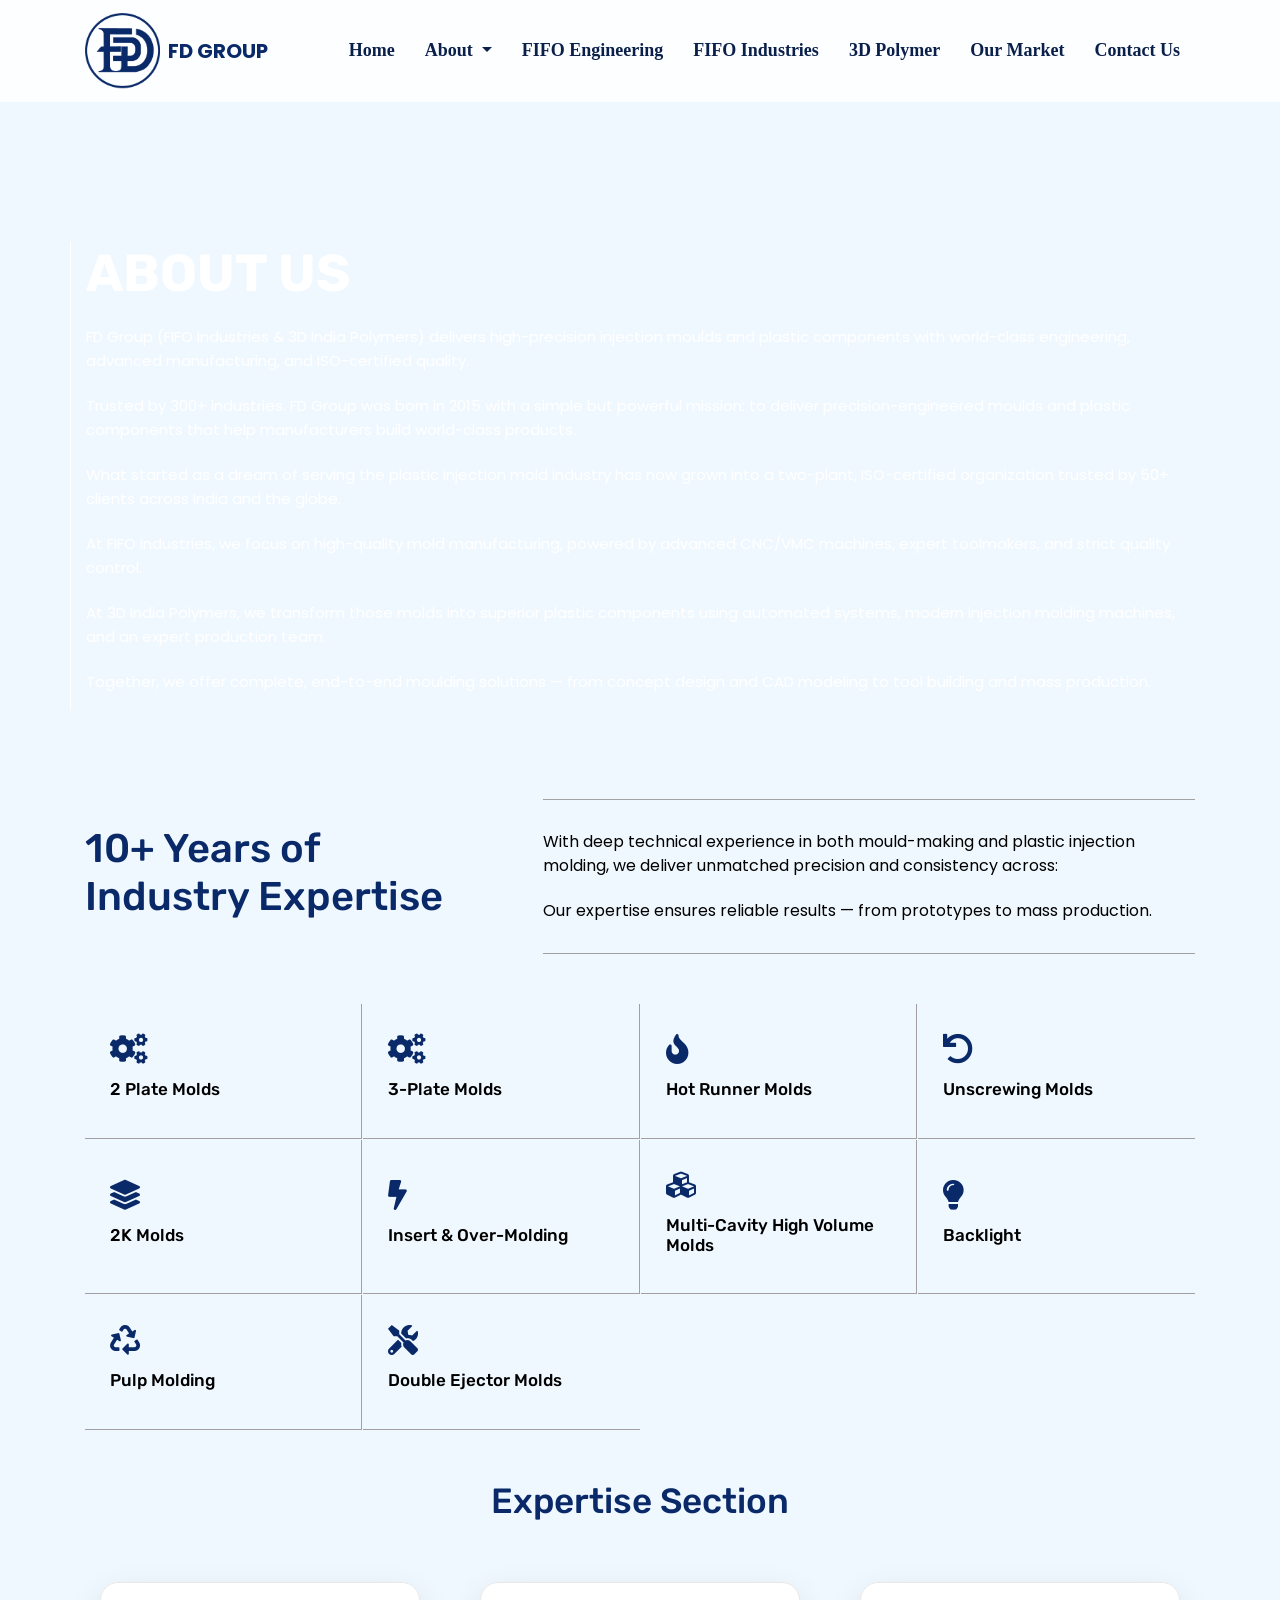
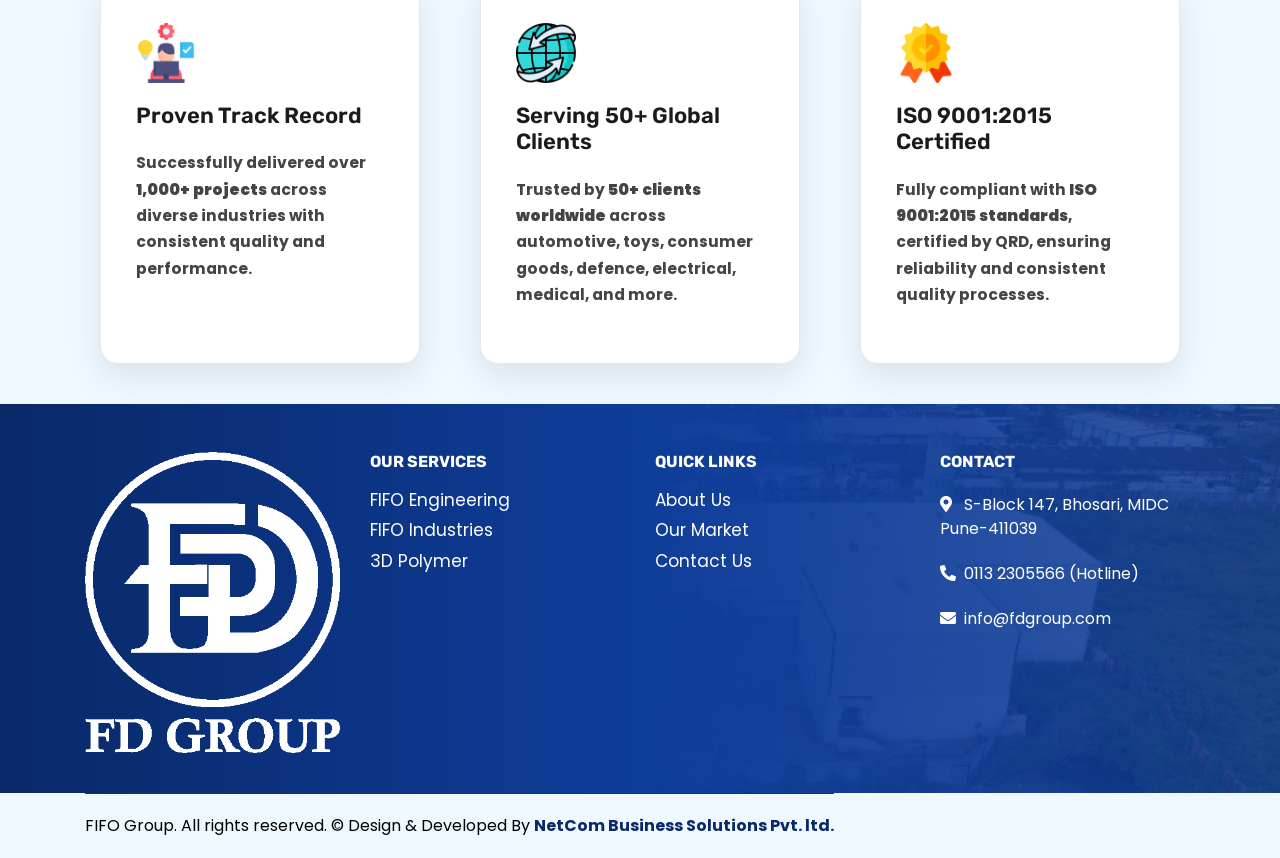
==== commit f8b0968f: "changes" ====
--- a/about.html
+++ b/about.html
@@ -32,7 +32,7 @@
   <body>
     <!-- header -->
     <header>
-      <nav class="navbar navbar-expand-lg fixed-top navbar-light">
+      <nav class="navbar navbar-expand-lg navbar-light">
         <div class="container">
           <!-- LOGO -->
           <a class="navbar-brand d-flex align-items-center" href="#">
@@ -304,7 +304,7 @@
                 <div role="listitem" class="collection-item w-dyn-item">
                   <a
                     data-w-id="677d3052-27be-6356-439b-ff1f54be1cab"
-                    href="/service/e-commerce-solutions"
+                    href=""
                     class="service-mini-card w-inline-block"
                     ><div class="service-inner">
                       <i class="fa fa-cogs"></i>
@@ -339,7 +339,7 @@
                 <div role="listitem" class="collection-item w-dyn-item">
                   <a
                     data-w-id="677d3052-27be-6356-439b-ff1f54be1cab"
-                    href="/service/social-media-management"
+                    href=""
                     class="service-mini-card w-inline-block"
                     ><div class="service-inner">
                       <i class="fa fa-cogs"></i>
@@ -367,7 +367,7 @@
                 <div role="listitem" class="collection-item w-dyn-item">
                   <a
                     data-w-id="677d3052-27be-6356-439b-ff1f54be1cab"
-                    href="/service/seo-content-strategy"
+                    href=""
                     class="service-mini-card w-inline-block"
                     ><div class="service-inner">
                       <i class="fa fa-fire"></i>
@@ -395,7 +395,7 @@
                 <div role="listitem" class="collection-item w-dyn-item">
                   <a
                     data-w-id="677d3052-27be-6356-439b-ff1f54be1cab"
-                    href="/service/brand-identity"
+                    href=""
                     class="service-mini-card w-inline-block"
                     ><div class="service-inner">
                       <i class="fa fa-undo"></i>
@@ -424,7 +424,7 @@
                 <div role="listitem" class="collection-item w-dyn-item">
                   <a
                     data-w-id="677d3052-27be-6356-439b-ff1f54be1cab"
-                    href="/service/web-development"
+                    href=""
                     class="service-mini-card w-inline-block"
                     ><div class="service-inner">
                       <i class="fa fa-layer-group"></i>
@@ -452,7 +452,7 @@
                 <div role="listitem" class="collection-item w-dyn-item">
                   <a
                     data-w-id="677d3052-27be-6356-439b-ff1f54be1cab"
-                    href="/service/digital-marketing"
+                    href=""
                     class="service-mini-card w-inline-block"
                     ><div class="service-inner">
                       <i class="fa fa-bolt"></i>
@@ -480,7 +480,7 @@
                 <div role="listitem" class="collection-item w-dyn-item">
                   <a
                     data-w-id="677d3052-27be-6356-439b-ff1f54be1cab"
-                    href="/service/app-development"
+                    href=""
                     class="service-mini-card w-inline-block"
                     ><div class="service-inner">
                       <i class="fa fa-cubes"></i>
@@ -510,7 +510,7 @@
                 <div role="listitem" class="collection-item w-dyn-item">
                   <a
                     data-w-id="677d3052-27be-6356-439b-ff1f54be1cab"
-                    href="/service/ui-ux-design"
+                    href=""
                     class="service-mini-card w-inline-block"
                     ><div class="service-inner">
                       <i class="fa fa-lightbulb"></i>
@@ -538,7 +538,7 @@
                 <div role="listitem" class="collection-item w-dyn-item">
                   <a
                     data-w-id="677d3052-27be-6356-439b-ff1f54be1cab"
-                    href="/service/ui-ux-design"
+                    href=""
                     class="service-mini-card w-inline-block"
                     ><div class="service-inner">
                       <i class="fa fa-recycle"></i>
@@ -566,7 +566,7 @@
                 <div role="listitem" class="collection-item w-dyn-item">
                   <a
                     data-w-id="677d3052-27be-6356-439b-ff1f54be1cab"
-                    href="/service/ui-ux-design"
+                    href=""
                     class="service-mini-card w-inline-block"
                     ><div class="service-inner">
                       <i class="fa fa-tools"></i>
@@ -656,7 +656,6 @@
               src="img/logo/fifo-logo-footer.png"
               alt="FD Group Logo"
               class="mb-3"
-              style="width: 150px"
             />
 
             <!-- <div class="social-icons">
@@ -757,6 +756,4 @@
     <script src="js/main.js"></script>
     <script src="https://cdnjs.cloudflare.com/ajax/libs/wow/1.1.2/wow.min.js"></script>
   </body>
-
-  <!-- Mirrored from htmldemo.zcubethemes.com/fabr/about.html by HTTrack Website Copier/3.x [XR&CO'2014], Mon, 01 Sep 2025 11:55:13 GMT -->
 </html>
--- a/css/style.css
+++ b/css/style.css
@@ -7133,7 +7133,7 @@
 .contact-area {
   padding-bottom: 50px;
   padding-top: 40px;
-  border-top: 20px solid #092968;
+  /* border-top: 20px solid #092968; */
 }
 .copyright-text p a {
   color: #092968;
@@ -8469,7 +8469,7 @@
   font-size: 18px;
   font-weight: 600;
   color: #0a1f4a;
-  padding: 8px 18px;
+  padding: 8px 15px;
 }
 .navbar-brand img {
   width: 75px;
@@ -8967,7 +8967,7 @@
 
 .about-news-section .main-title span {
   color: #092968; /* red text */
-  font-size: 37px;
+  font-size: 36px;
 }
 
 .about-news-section .text-block h4 {
@@ -9148,4 +9148,7 @@
   transform: rotate(270deg);
     width: 100%;
     height: auto;
-} */+} */
+.footer .footer-logo {
+    width: 150px;
+  }
--- a/css/responsive.css
+++ b/css/responsive.css
@@ -748,8 +748,14 @@
     padding-bottom: 3px;
   }
   .about-title h2 {
-    font-size: 36px;
+    font-size: 30px;
     letter-spacing: -1px;
+  }
+  .about-content p {
+    text-align: left;
+  }
+  .about-title h4 {
+    font-size: 19px;
   }
   .features-content p {
     padding: 0;
@@ -759,7 +765,7 @@
     padding-right: 0;
   }
   .section-title h2 {
-    font-size: 36px;
+    font-size: 30px;
     letter-spacing: -1px;
   }
   .video-wrap img {
@@ -825,6 +831,9 @@
   }
   .f-cta-area {
     padding: 35px 20px 0;
+  }
+  .paragraph {
+    display: none;
   }
   /* .breadcrumb-area {
     padding-top: 100px;
@@ -1121,7 +1130,7 @@
   }
   .text {
     grid-template-columns: auto;
-    padding: 20px 0 0;
+    padding: 0 0 0;
     gap: 0;
   }
   .vision {
@@ -1131,15 +1140,18 @@
   .info-box h3 {
     margin-top: 15px;
   }
-
+  .about-news-section .main-title {
+    padding-top: 15px;
+  }
   .about-news-section .main-title span {
-    font-size: 25px;
+    font-size: 30px;
+    /* padding-top: 15px; */
   }
   .news-title {
     font-size: 20px;
   }
   .process-list li {
-    font-size: 13px;
+    font-size: 15px;
   }
   .fifo-eng .navbar-brand img {
     width: 100px;
@@ -1159,6 +1171,10 @@
   }
   .footer img {
     width: 110px;
+  }
+  .finishing-processes .main-title {
+    font-size: 30px;
+    padding-top: 20px;
   }
 }
 
@@ -1259,14 +1275,15 @@
     font-size: 19px;
   }
   .brand h2 {
-    font-size: 19px;
+    font-size: 30px;
   }
   .industries-section h2 {
-    font-size: 35px;
+    font-size: 30px;
     text-align: center;
   }
   .text h1 {
     font-size: 30px;
+    padding-top: 20px;
   }
   .text p {
     text-align: justify;
@@ -1279,6 +1296,15 @@
   }
   .about-dpc-section {
     padding: 90px 0 40px;
+  }
+  .footer .footer-logo {
+    width: 100px;
+  }
+  .card-title {
+    font-size: 23px;
+  }
+  .feature-box h3 {
+    font-size: 15px;
   }
 }
 @media (max-width: 1200px) {
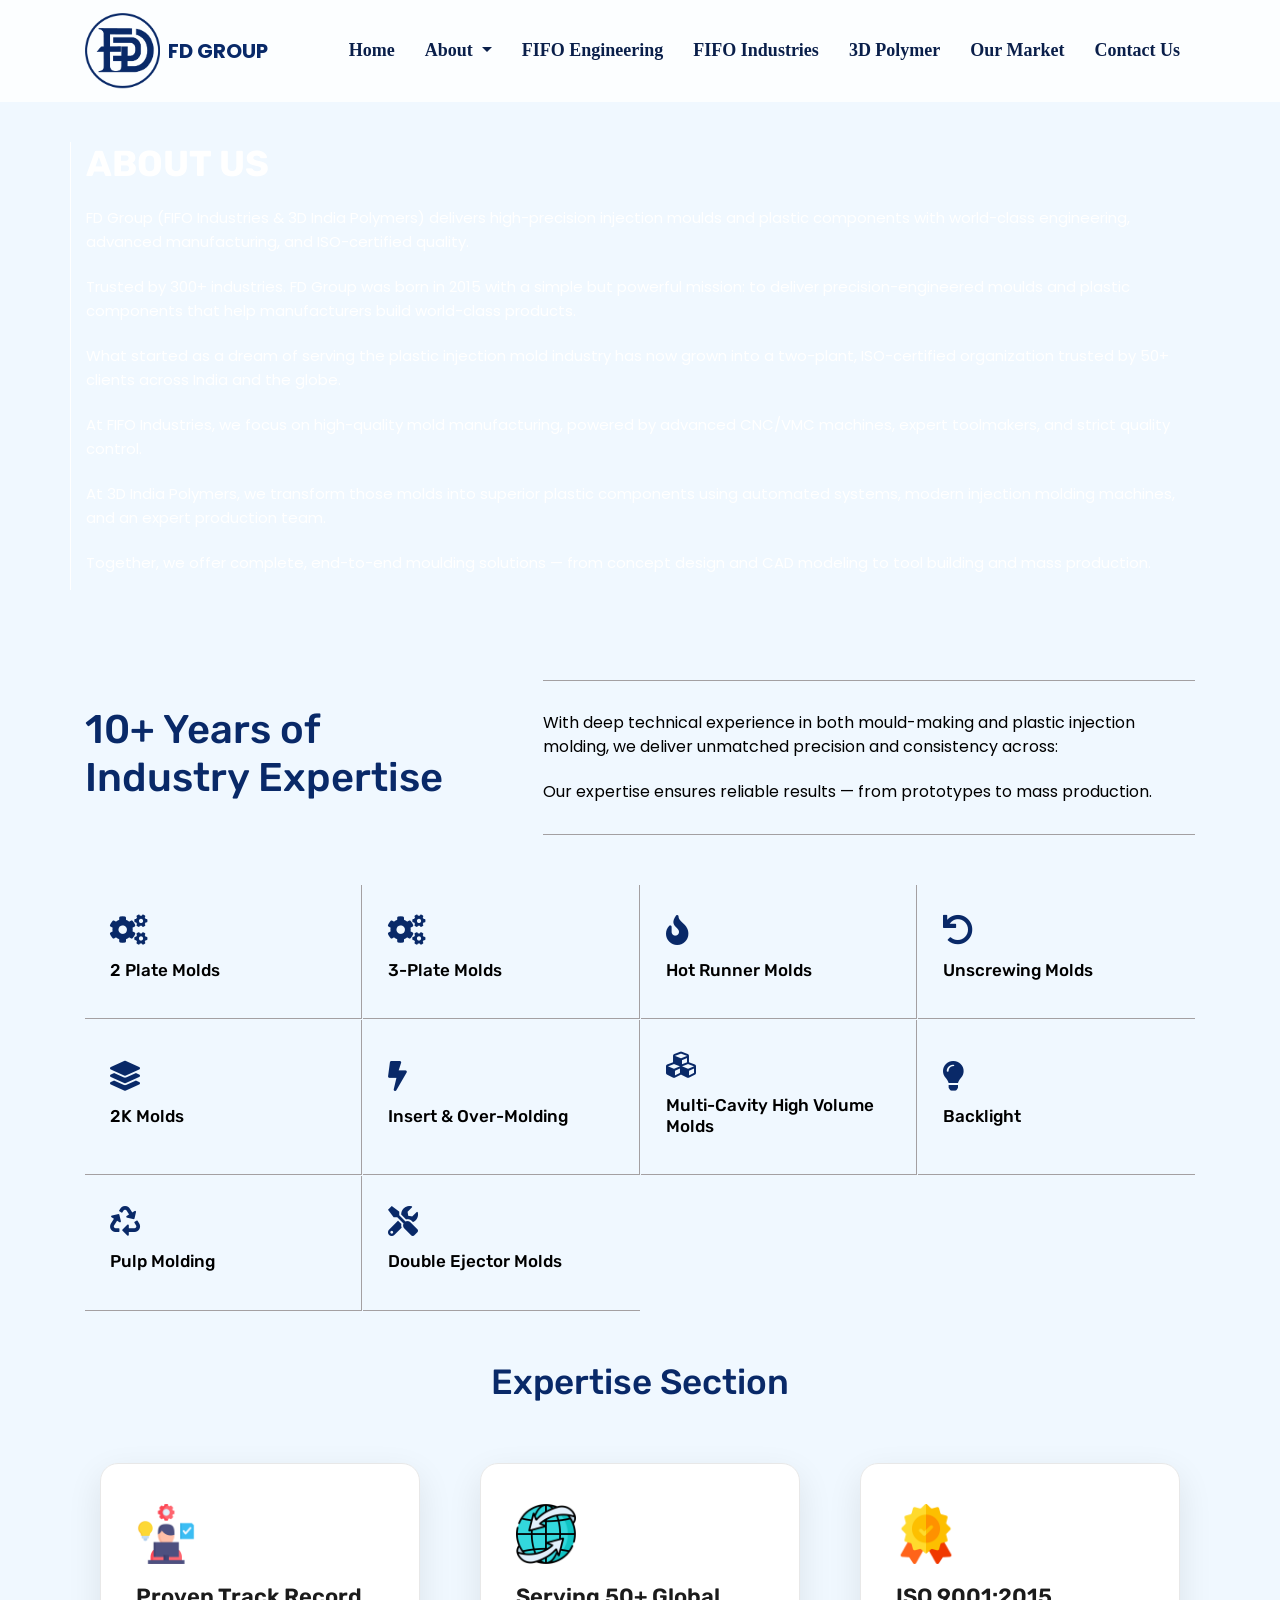
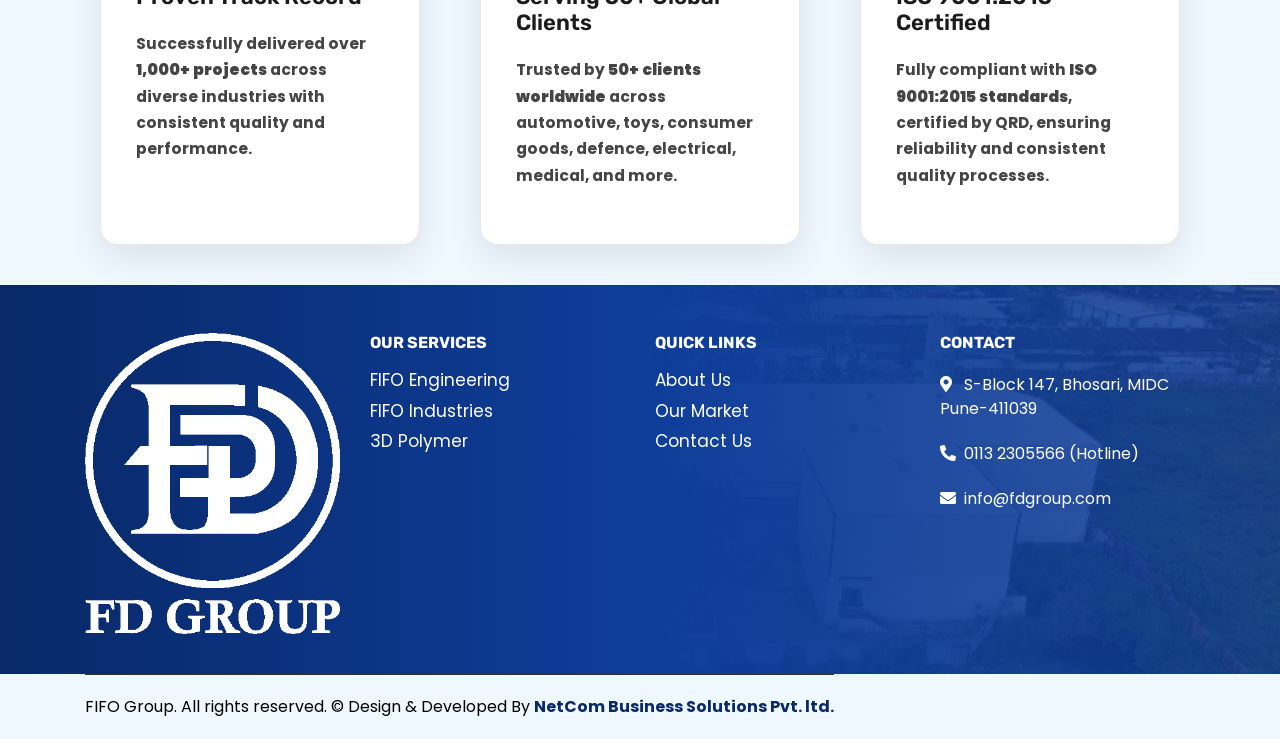
==== commit ed830d79: "changes" ====
--- a/about.html
+++ b/about.html
@@ -83,9 +83,7 @@
               </li>
 
               <li class="nav-item">
-                <a class="nav-link" href="fifo-engineering.html"
-                  >FIFO Engineering</a
-                >
+                <a class="nav-link" href="">FIFO Engineering</a>
               </li>
 
               <li class="nav-item">
@@ -675,7 +673,7 @@
           <div class="col-md-3 mb-4">
             <h6 class="text-uppercase font-weight-bold mb-3">Our Services</h6>
             <ul class="list-unstyled">
-              <li><a href="fifo-engineering.html">FIFO Engineering</a></li>
+              <li><a href="">FIFO Engineering</a></li>
               <li><a href="#">FIFO Industries</a></li>
               <li><a href="#">3D Polymer</a></li>
             </ul>
--- a/css/style.css
+++ b/css/style.css
@@ -658,6 +658,7 @@
   background-size: cover;
   position: relative;
   z-index: -1;
+ 
 }
 .breadcrumb {
   display: inline-block;
@@ -8686,7 +8687,7 @@
 .about-dpc-section {
   background: linear-gradient(rgb(9 41 104 / 86%)),
     url(../img/breadcrum.jpg) no-repeat center center / cover;
-  padding: 140px 0 40px;
+  padding: 40px 0;
   color: #fff;
 
   /* position: relative; */
@@ -8704,7 +8705,7 @@
 
 /* Heading */
 .about-title {
-  font-size: 52px;
+  font-size: 36px;
   font-weight: 700;
   line-height: 1.2;
 }
--- a/css/responsive.css
+++ b/css/responsive.css
@@ -1295,7 +1295,7 @@
     font-size: 25px;
   }
   .about-dpc-section {
-    padding: 90px 0 40px;
+    padding: 40px 0;
   }
   .footer .footer-logo {
     width: 100px;
